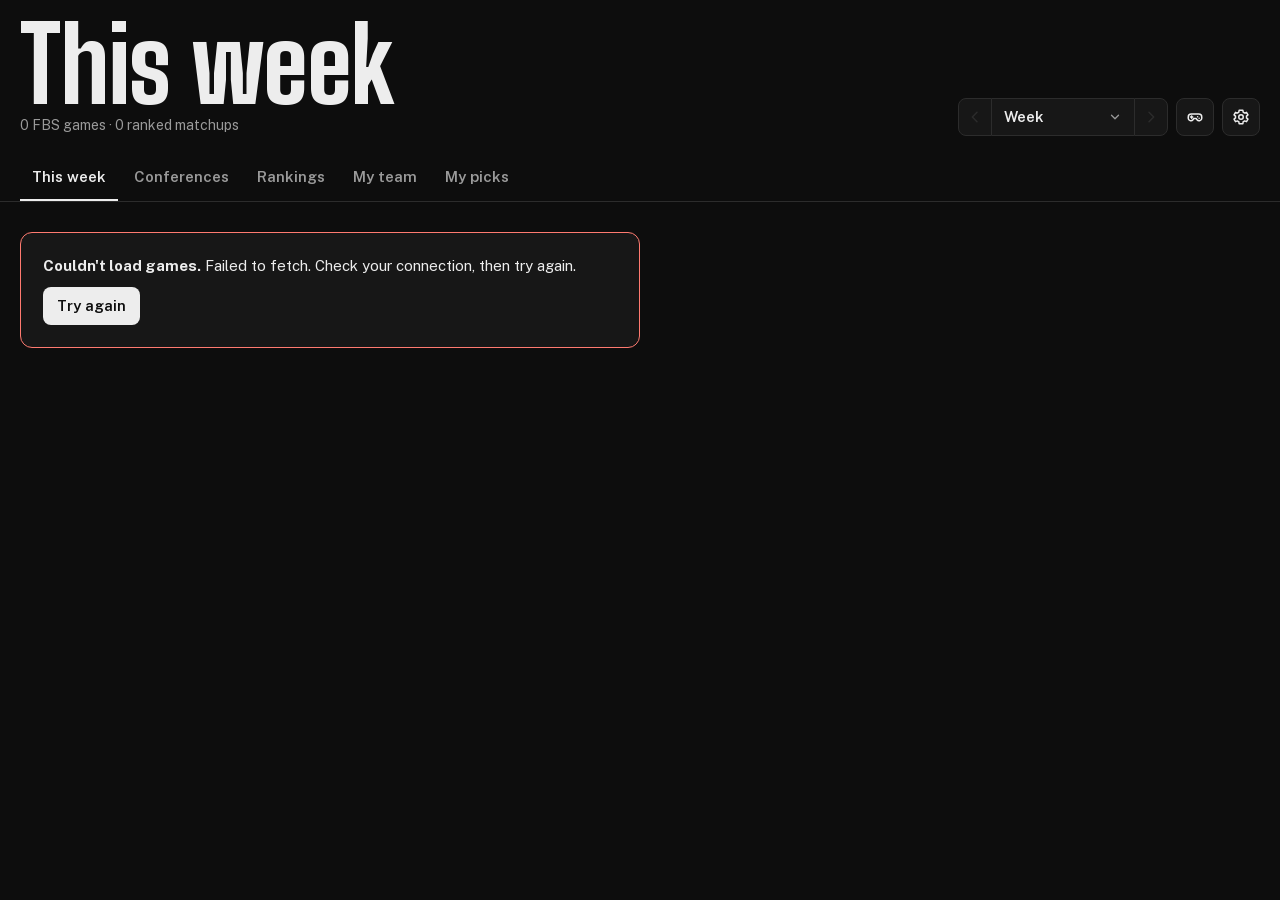
==== index.html @ f2924f36 "Easier coverage on cuts, offense-only mode, portrait only, Night beta (v3.13) - Receivers plant befo" ====
<!doctype html>
<html lang="en">
<head>
<meta charset="utf-8">
<meta name="viewport" content="width=device-width, initial-scale=1, viewport-fit=cover">
<title>CFB Board</title>
<link rel="icon" type="image/png" sizes="64x64" href="icons/favicon-64.png">
<link rel="apple-touch-icon" href="icons/apple-touch-icon.png">
<link rel="manifest" href="manifest.webmanifest">
<meta name="apple-mobile-web-app-capable" content="yes">
<meta name="mobile-web-app-capable" content="yes">
<meta name="apple-mobile-web-app-title" content="CFB Board">
<meta name="apple-mobile-web-app-status-bar-style" content="black-translucent">
<meta name="theme-color" content="#0D0D0D">
<link rel="preconnect" href="https://site.api.espn.com" crossorigin>
<link rel="preconnect" href="https://sports.core.api.espn.com" crossorigin>
<!-- Apply the saved theme (default: dark Mono) before first paint; keep the defaults in step with js/settings.js. -->
<script>try{const s=JSON.parse(localStorage.getItem('cfbboard.settings')||'{}'),r=document.documentElement,m=s.mode||'dark',p=s.palette||'mono';if(m!=='system')r.dataset.theme=m;if(p!=='field')r.dataset.palette=p;if(!s.tabsPicked||s.tabs==='bottom')r.dataset.tabs='bottom';if(s.news!=='show')r.dataset.news='hide'}catch{}</script>
<!-- Start the downloads the first screen waits on (this week's scoreboard, the market prices, the saved slate) right
     now, alongside the app's scripts instead of after them; js/api.js and js/markets.js pick them up. Keep the
     scoreboard address in step with scoreboardUrl() in api.js (the smoke test checks they match). -->
<script>window.__early={};try{const t=()=>AbortSignal.timeout?{signal:AbortSignal.timeout(1e4)}:{},f=(u,o)=>{const p=fetch(u,{...o,...t()});p.catch(()=>{});window.__early[new URL(u,location.href).href]=p};f('https://site.api.espn.com/apis/site/v2/sports/football/college-football/scoreboard?groups=80&limit=400',{priority:'high'});f('data/markets.json',{cache:'no-store'});f('data/slate.json',{cache:'no-store'})}catch{}</script>
<!-- build:assets -->
<!-- Generated by scripts/stamp.py (run it after changing any file in js/ or css/); don't edit by hand. -->
<meta name="app-version" content="3.13" data-date="2026-11-16" data-build="878a30d6">
<script type="importmap">
{
 "imports": {
  "./js/api.js": "./js/api.js?v=e6d8cf67",
  "./js/ats.js": "./js/ats.js?v=5c22f32e",
  "./js/ballots.js": "./js/ballots.js?v=04bafadb",
  "./js/bets.js": "./js/bets.js?v=391f2aa0",
  "./js/challenges.js": "./js/challenges.js?v=44be6c2c",
  "./js/darklogos.js": "./js/darklogos.js?v=8ed675aa",
  "./js/data.js": "./js/data.js?v=8dd9ddb3",
  "./js/detail.js": "./js/detail.js?v=a2286499",
  "./js/drive-quarters.js": "./js/drive-quarters.js?v=b213df9e",
  "./js/drive-result.js": "./js/drive-result.js?v=5b1dd458",
  "./js/excitement.js": "./js/excitement.js?v=7aa2b6ed",
  "./js/lines.js": "./js/lines.js?v=0a1d68be",
  "./js/live.js": "./js/live.js?v=5ea70ceb",
  "./js/main.js": "./js/main.js?v=bf493460",
  "./js/markets.js": "./js/markets.js?v=d7fb41d9",
  "./js/models.js": "./js/models.js?v=7e306fde",
  "./js/morph.js": "./js/morph.js?v=ef1187dc",
  "./js/myteam.js": "./js/myteam.js?v=cba30386",
  "./js/news.js": "./js/news.js?v=ce076264",
  "./js/peek.js": "./js/peek.js?v=b90f2ec0",
  "./js/picks.js": "./js/picks.js?v=6b8ed054",
  "./js/plays.js": "./js/plays.js?v=9c420193",
  "./js/pull.js": "./js/pull.js?v=0a73abb1",
  "./js/recap.js": "./js/recap.js?v=60551da4",
  "./js/resource.js": "./js/resource.js?v=8922f75f",
  "./js/rivals.js": "./js/rivals.js?v=6ec0c102",
  "./js/settings.js": "./js/settings.js?v=c8fbebfd",
  "./js/sheet.js": "./js/sheet.js?v=e3bfba83",
  "./js/state.js": "./js/state.js?v=53ba547f",
  "./js/swipe.js": "./js/swipe.js?v=b8895a50",
  "./js/sync.js": "./js/sync.js?v=8b4e1862",
  "./js/threads.js": "./js/threads.js?v=d2161c95",
  "./js/upset.js": "./js/upset.js?v=955b51b4",
  "./js/util.js": "./js/util.js?v=632406bf",
  "./js/views/ballots.js": "./js/views/ballots.js?v=de24e6a6",
  "./js/views/cfp.js": "./js/views/cfp.js?v=a1c4a988",
  "./js/views/components.js": "./js/views/components.js?v=6410801f",
  "./js/views/conferences.js": "./js/views/conferences.js?v=addca751",
  "./js/views/drives.js": "./js/views/drives.js?v=0fd92ce5",
  "./js/views/game.js": "./js/views/game.js?v=1dd835fc",
  "./js/views/movement.js": "./js/views/movement.js?v=73ed2ccd",
  "./js/views/mybar.js": "./js/views/mybar.js?v=0cd9510c",
  "./js/views/news.js": "./js/views/news.js?v=4f52a1b6",
  "./js/views/picks.js": "./js/views/picks.js?v=f1d497ec",
  "./js/views/preview.js": "./js/views/preview.js?v=0da8132e",
  "./js/views/rankings.js": "./js/views/rankings.js?v=e6164fd1",
  "./js/views/recap.js": "./js/views/recap.js?v=2cda51d1",
  "./js/views/slate.js": "./js/views/slate.js?v=ffa33712",
  "./js/views/stattable.js": "./js/views/stattable.js?v=09d1e281",
  "./js/views/team.js": "./js/views/team.js?v=81b9eecb",
  "./js/views/teamtab.js": "./js/views/teamtab.js?v=ac1ae27c",
  "./js/views/wpchart.js": "./js/views/wpchart.js?v=b00d3359",
  "./js/weekpicker.js": "./js/weekpicker.js?v=5ce3f0f4",
  "./js/game/doak.js": "./js/game/doak.js?v=4b488dcb",
  "./js/game/drawhd.js": "./js/game/drawhd.js?v=d6c5e4c8",
  "./js/game/flyover.js": "./js/game/flyover.js?v=ec5c2ce7",
  "./js/game/font.js": "./js/game/font.js?v=ae31547a",
  "./js/game/hdart.js": "./js/game/hdart.js?v=9f6b4d37",
  "./js/game/hdkit.js": "./js/game/hdkit.js?v=8aa7afba",
  "./js/game/hdui-cards.js": "./js/game/hdui-cards.js?v=f3919f7e",
  "./js/game/hdui-hud.js": "./js/game/hdui-hud.js?v=d490f47b",
  "./js/game/hdui.js": "./js/game/hdui.js?v=7c018935",
  "./js/game/names.js": "./js/game/names.js?v=ce2d077a",
  "./js/game/pixelbowl.js": "./js/game/pixelbowl.js?v=40d89cf4",
  "./js/game/scout.js": "./js/game/scout.js?v=44c774d6",
  "./js/game/season.js": "./js/game/season.js?v=61463bd5",
  "./js/game/seasonview.js": "./js/game/seasonview.js?v=fa50ba5b",
  "./js/game/sfx.js": "./js/game/sfx.js?v=0c6d3e94",
  "./js/game/sim.js": "./js/game/sim.js?v=0745c8f1",
  "./js/game/special.js": "./js/game/special.js?v=f19b99a5",
  "./js/game/weather.js": "./js/game/weather.js?v=c5c6af1d"
 }
}
</script>
<link rel="stylesheet" href="css/app.css?v=da82e4d4">
<script type="module" src="js/main.js?v=bf493460"></script>
<link rel="modulepreload" href="js/api.js?v=e6d8cf67">
<link rel="modulepreload" href="js/ats.js?v=5c22f32e">
<link rel="modulepreload" href="js/ballots.js?v=04bafadb">
<link rel="modulepreload" href="js/bets.js?v=391f2aa0">
<link rel="modulepreload" href="js/challenges.js?v=44be6c2c">
<link rel="modulepreload" href="js/darklogos.js?v=8ed675aa">
<link rel="modulepreload" href="js/data.js?v=8dd9ddb3">
<link rel="modulepreload" href="js/detail.js?v=a2286499">
<link rel="modulepreload" href="js/drive-quarters.js?v=b213df9e">
<link rel="modulepreload" href="js/drive-result.js?v=5b1dd458">
<link rel="modulepreload" href="js/excitement.js?v=7aa2b6ed">
<link rel="modulepreload" href="js/lines.js?v=0a1d68be">
<link rel="modulepreload" href="js/live.js?v=5ea70ceb">
<link rel="modulepreload" href="js/markets.js?v=d7fb41d9">
<link rel="modulepreload" href="js/models.js?v=7e306fde">
<link rel="modulepreload" href="js/morph.js?v=ef1187dc">
<link rel="modulepreload" href="js/myteam.js?v=cba30386">
<link rel="modulepreload" href="js/news.js?v=ce076264">
<link rel="modulepreload" href="js/peek.js?v=b90f2ec0">
<link rel="modulepreload" href="js/picks.js?v=6b8ed054">
<link rel="modulepreload" href="js/plays.js?v=9c420193">
<link rel="modulepreload" href="js/pull.js?v=0a73abb1">
<link rel="modulepreload" href="js/recap.js?v=60551da4">
<link rel="modulepreload" href="js/resource.js?v=8922f75f">
<link rel="modulepreload" href="js/rivals.js?v=6ec0c102">
<link rel="modulepreload" href="js/settings.js?v=c8fbebfd">
<link rel="modulepreload" href="js/sheet.js?v=e3bfba83">
<link rel="modulepreload" href="js/state.js?v=53ba547f">
<link rel="modulepreload" href="js/swipe.js?v=b8895a50">
<link rel="modulepreload" href="js/sync.js?v=8b4e1862">
<link rel="modulepreload" href="js/threads.js?v=d2161c95">
<link rel="modulepreload" href="js/upset.js?v=955b51b4">
<link rel="modulepreload" href="js/util.js?v=632406bf">
<link rel="modulepreload" href="js/views/ballots.js?v=de24e6a6">
<link rel="modulepreload" href="js/views/cfp.js?v=a1c4a988">
<link rel="modulepreload" href="js/views/components.js?v=6410801f">
<link rel="modulepreload" href="js/views/conferences.js?v=addca751">
<link rel="modulepreload" href="js/views/drives.js?v=0fd92ce5">
<link rel="modulepreload" href="js/views/game.js?v=1dd835fc">
<link rel="modulepreload" href="js/views/movement.js?v=73ed2ccd">
<link rel="modulepreload" href="js/views/mybar.js?v=0cd9510c">
<link rel="modulepreload" href="js/views/news.js?v=4f52a1b6">
<link rel="modulepreload" href="js/views/picks.js?v=f1d497ec">
<link rel="modulepreload" href="js/views/preview.js?v=0da8132e">
<link rel="modulepreload" href="js/views/rankings.js?v=e6164fd1">
<link rel="modulepreload" href="js/views/recap.js?v=2cda51d1">
<link rel="modulepreload" href="js/views/slate.js?v=ffa33712">
<link rel="modulepreload" href="js/views/stattable.js?v=09d1e281">
<link rel="modulepreload" href="js/views/team.js?v=81b9eecb">
<link rel="modulepreload" href="js/views/teamtab.js?v=ac1ae27c">
<link rel="modulepreload" href="js/views/wpchart.js?v=b00d3359">
<link rel="modulepreload" href="js/weekpicker.js?v=5ce3f0f4">
<!-- /build:assets -->
</head>
<body>
<div class="wrap">
  <div class="hero">
    <div>
      <h1 id="wkTitle">This week</h1>
      <div class="sub" id="wkSub">Loading the slate…</div>
    </div>
    <div class="ctrl">
      <div class="wkstep">
        <button id="wkPrev" class="wkarrow" type="button" aria-label="Previous week"><svg viewBox="0 0 24 24" aria-hidden="true"><path d="M15 5l-7 7 7 7" fill="none" stroke="currentColor" stroke-width="2.2" stroke-linecap="round" stroke-linejoin="round"/></svg></button>
        <button id="week" class="wkbtn" type="button" aria-label="Choose week" aria-expanded="false" aria-controls="wkpanel"></button>
        <button id="wkNext" class="wkarrow" type="button" aria-label="Next week"><svg viewBox="0 0 24 24" aria-hidden="true"><path d="M9 5l7 7-7 7" fill="none" stroke="currentColor" stroke-width="2.2" stroke-linecap="round" stroke-linejoin="round"/></svg></button>
        <div id="wkpanel" class="setpanel wkpanel" role="dialog" aria-label="Choose week" hidden></div>
      </div>
      <button id="playBtn" class="gear" type="button" aria-label="Play Coach Andre's Bowl" title="Coach Andre's Bowl">
        <svg viewBox="0 0 24 24" aria-hidden="true"><path fill="none" stroke="currentColor" stroke-width="2" stroke-linecap="round" stroke-linejoin="round" d="M7 8h10a4 4 0 0 1 4 4v1.5a3.5 3.5 0 0 1-6.3 2.1L13.5 14h-3l-1.2 1.6A3.5 3.5 0 0 1 3 13.5V12a4 4 0 0 1 4-4zM7.5 10.5v3M6 12h3M15.5 11.5h.01M17.5 13.5h.01"/></svg></button>
      <button id="newsBtn" class="gear newsbtn" type="button" aria-label="News">
        <svg viewBox="0 0 24 24" aria-hidden="true"><path fill="none" stroke="currentColor" stroke-width="2" stroke-linecap="round" stroke-linejoin="round" d="M4 5h12v13a2 2 0 0 0 2 2H6a2 2 0 0 1-2-2V5zm12 4h4v9a2 2 0 0 1-4 0M7.5 9h5M7.5 12.5h5M7.5 16h3"/></svg><span id="newsDot" class="news-dot" hidden></span></button>
      <div class="settings">
        <button id="gear" class="gear" type="button" aria-label="Settings" aria-expanded="false" aria-controls="setpanel">
          <svg viewBox="0 0 24 24" aria-hidden="true"><path fill="none" stroke="currentColor" stroke-width="2" stroke-linecap="round" stroke-linejoin="round" d="M12 15a3 3 0 1 0 0-6 3 3 0 0 0 0 6zm7.4-3a7.4 7.4 0 0 0-.1-1.2l2-1.6-2-3.4-2.4 1a7.3 7.3 0 0 0-2-1.2L14.5 3h-5l-.4 2.6a7.3 7.3 0 0 0-2 1.2l-2.4-1-2 3.4 2 1.6a7.4 7.4 0 0 0 0 2.4l-2 1.6 2 3.4 2.4-1a7.3 7.3 0 0 0 2 1.2l.4 2.6h5l.4-2.6a7.3 7.3 0 0 0 2-1.2l2.4 1 2-3.4-2-1.6c.1-.4.1-.8.1-1.2z"/></svg></button>
        <div id="setpanel" class="setpanel" role="dialog" aria-label="Settings" hidden></div>
      </div>
    </div>
  </div>
</div>
<nav class="tabs" aria-label="Views">
  <!-- The tab bars as a first visit draws them, so they're in the first frame; main.js keeps them up to date. -->
  <div class="wrap" role="tablist" id="tabs"><button class="tab" role="tab" data-tab="week" aria-selected="true">This week</button><button class="tab" role="tab" data-tab="conf" aria-selected="false">Conferences</button><button class="tab" role="tab" data-tab="rankings" aria-selected="false">Rankings</button><button class="tab" role="tab" data-tab="team" aria-selected="false">My team</button><button class="tab" role="tab" data-tab="picks" aria-selected="false">My picks</button></div>
</nav>
<main class="wrap" id="view"></main>
<nav class="btabs" id="btabs" aria-label="Views" style="--i:0;--n:5"><button class="btab" type="button" data-tab="week" aria-current="page"><span class="bt-i"><svg viewBox="0 0 24 24" aria-hidden="true"><path d="M4 7a2 2 0 0 1 2-2h12a2 2 0 0 1 2 2v12a2 2 0 0 1-2 2H6a2 2 0 0 1-2-2zM4 10h16M8 3v4M16 3v4M8 14h3M8 17h6" fill="none" stroke="currentColor" stroke-width="1.8" stroke-linecap="round" stroke-linejoin="round"/></svg></span><span class="bt-l">Week</span></button><button class="btab" type="button" data-tab="conf" aria-current="false"><span class="bt-i"><svg viewBox="0 0 24 24" aria-hidden="true"><path d="M4 4h3v3H4zM10 5.5h10M4 10.5h3v3H4zM10 12h8M4 17h3v3H4zM10 18.5h6" fill="none" stroke="currentColor" stroke-width="1.8" stroke-linecap="round" stroke-linejoin="round"/></svg></span><span class="bt-l">Conf</span></button><button class="btab" type="button" data-tab="rankings" aria-current="false"><span class="bt-i"><svg viewBox="0 0 24 24" aria-hidden="true"><path d="M8 21h8M12 17v4M7 4h10v5a5 5 0 0 1-10 0zM17 6h3a3 3 0 0 1-3 4M7 6H4a3 3 0 0 0 3 4" fill="none" stroke="currentColor" stroke-width="1.8" stroke-linecap="round" stroke-linejoin="round"/></svg></span><span class="bt-l">Rankings</span></button><button class="btab" type="button" data-tab="team" aria-current="false"><span class="bt-i"><svg viewBox="0 0 24 24" aria-hidden="true"><path d="M12 3l7 3v5c0 4.5-3 8-7 10-4-2-7-5.5-7-10V6z" fill="none" stroke="currentColor" stroke-width="1.8" stroke-linecap="round" stroke-linejoin="round"/></svg></span><span class="bt-l">My team</span></button><button class="btab" type="button" data-tab="picks" aria-current="false"><span class="bt-i"><svg viewBox="0 0 24 24" aria-hidden="true"><path d="M4 8a2 2 0 0 0 0 4v4a2 2 0 0 0 2 2h12a2 2 0 0 0 2-2v-4a2 2 0 0 0 0-4V6a2 2 0 0 0-2-2H6a2 2 0 0 0-2 2zM14 5v14" fill="none" stroke="currentColor" stroke-width="1.8" stroke-linecap="round" stroke-linejoin="round"/></svg></span><span class="bt-l">Picks</span></button></nav>
<!-- A return visit opens on the board as it was last drawn, before the app's scripts have downloaded: main.js saves
     the screen (keepScreen) and takes it over in place once this visit's data is in. Same build and tab only, and
     no older than 12 hours. -->
<script>try{const k=JSON.parse(localStorage.getItem('cfbboard.snap')||'null'),d=document,$=i=>d.getElementById(i);if(k&&k.b===d.querySelector('meta[name="app-version"]').dataset.build&&Date.now()-k.at<432e5&&k.tab===JSON.parse(localStorage.getItem('cfbboard.tab')||'"week"')){$('view').innerHTML=k.view;$('wkTitle').textContent=k.title;$('wkSub').innerHTML=k.sub;$('week').innerHTML=k.wk;$('tabs').innerHTML=k.tabs;const t=$('btabs');t.innerHTML=k.bt;t.className=k.btc;t.setAttribute('style',k.bts);window.__snap=1}}catch{}</script>

<div id="drawer" class="drawer" hidden>
  <button id="scrim" class="scrim" type="button" tabindex="-1" aria-label="Close"></button>
  <aside class="sheet" role="dialog" aria-modal="true" aria-labelledby="drawerTitle">
    <div class="sheet-bar">
      <button id="drawerBack" class="iconbtn" type="button" aria-label="Back" hidden>
        <svg viewBox="0 0 24 24" aria-hidden="true"><path d="M15 5l-7 7 7 7" fill="none" stroke="currentColor" stroke-width="2.2" stroke-linecap="round" stroke-linejoin="round"/></svg></button>
      <div class="sheet-head"><span id="drawerEyebrow" class="sheet-eyebrow"></span><span id="drawerTitle" class="sheet-title"></span></div>
      <button id="drawerClose" class="iconbtn" type="button" aria-label="Close">
        <svg viewBox="0 0 24 24" aria-hidden="true"><path d="M6 6l12 12M18 6L6 18" fill="none" stroke="currentColor" stroke-width="2.2" stroke-linecap="round"/></svg></button>
    </div>
    <div id="drawerScroll" class="sheet-scroll"><div id="drawerBody"></div></div>
  </aside>
</div>
<noscript><div class="wrap"><div class="empty">CFB Board needs JavaScript.</div></div></noscript>
</body>
</html>
---- css/app.css ----
/* Fonts, served from this site (not Google's, which costs a connection to two more servers before text can draw).
   Latin only, and only the weights the site uses (cut with fonttools); anything outside falls back to the system
   font. Browsers download a font only when text uses it, so the game's Press Start 2P costs nothing until the game
   opens. The version is in each file name, so they can be cached forever. */
@font-face{font-family:"Big Shoulders Display";font-style:normal;font-weight:600 900;font-display:swap;src:url(../fonts/big-shoulders-display-v24-latin-600-900.woff2) format("woff2");unicode-range:U+0000-00FF, U+0131, U+0152-0153, U+02BB-02BC, U+02C6, U+02DA, U+02DC, U+0304, U+0308, U+0329, U+2000-206F, U+20AC, U+2122, U+2191, U+2193, U+2212, U+2215, U+FEFF, U+FFFD}
@font-face{font-family:"Public Sans";font-style:normal;font-weight:400 800;font-display:swap;src:url(../fonts/public-sans-v21-latin-400-800.woff2) format("woff2");unicode-range:U+0000-00FF, U+0131, U+0152-0153, U+02BB-02BC, U+02C6, U+02DA, U+02DC, U+0304, U+0308, U+0329, U+2000-206F, U+20AC, U+2122, U+2191, U+2193, U+2212, U+2215, U+FEFF, U+FFFD}
@font-face{font-family:"Press Start 2P";font-style:normal;font-weight:400;font-display:swap;src:url(../fonts/press-start-2p-v16-latin.woff2) format("woff2");unicode-range:U+0000-00FF, U+0131, U+0152-0153, U+02BB-02BC, U+02C6, U+02DA, U+02DC, U+0304, U+0308, U+0329, U+2000-206F, U+20AC, U+2122, U+2191, U+2193, U+2212, U+2215, U+FEFF, U+FFFD}
:root{
  --bg:#F3F5F2;--surface:#FFFFFF;--ink:#16201A;--muted:#5E6B63;--line:#D9DED8;--soft:#E7ECE6;
  --accent:#1F6F43;--accent-ink:#FFFFFF;--live:#C92D24;--good:#1F6F43;--bad:#B3261E;--fpi:#2F63B8;
  --x-hi:#C24E12;--x-mid:#B7791F;--x-lo:#5E6B63;--upset:#7C3AED;--upset-ink:#FFFFFF;--cover:#0F8A86;--cover-ink:#FFFFFF;
  --display:"Big Shoulders Display","Arial Narrow",Impact,sans-serif;
  --body:"Public Sans",system-ui,-apple-system,"Segoe UI",Roboto,sans-serif;
  box-sizing:border-box;padding-top:env(safe-area-inset-top,0px);padding-bottom:env(safe-area-inset-bottom,0px);
  color-scheme:light;
}
@media (prefers-color-scheme:dark){
  :root:not([data-theme="light"]){
    --bg:#121B17;--surface:#1A2621;--ink:#E8EEE9;--muted:#98A89F;--line:#2B3A33;--soft:#24332C;
    --accent:#5CC08A;--accent-ink:#0E1A14;--live:#FF5A4E;--good:#5CC08A;--bad:#FF7A70;--fpi:#7FA8EC;
    --x-hi:#FF8A4C;--x-mid:#E6B450;--x-lo:#98A89F;--upset:#A78BFA;--upset-ink:#160B2E;--cover:#4FD1C5;--cover-ink:#062622;color-scheme:dark;
  }
}
:root[data-theme="dark"]{
  --bg:#121B17;--surface:#1A2621;--ink:#E8EEE9;--muted:#98A89F;--line:#2B3A33;--soft:#24332C;
  --accent:#5CC08A;--accent-ink:#0E1A14;--live:#FF5A4E;--good:#5CC08A;--bad:#FF7A70;--fpi:#7FA8EC;
  --x-hi:#FF8A4C;--x-mid:#E6B450;--x-lo:#98A89F;--upset:#A78BFA;--upset-ink:#160B2E;--cover:#4FD1C5;--cover-ink:#062622;color-scheme:dark;
}

/* Palettes. Each redefines the neutrals + accent for light, then dark (system and forced). */
:root[data-palette="stadium"]{
  --bg:#F1F3F6;--surface:#FFFFFF;--ink:#131922;--muted:#5A6472;--line:#D6DBE2;--soft:#E5E9EF;
  --accent:#C44E14;--accent-ink:#FFFFFF;--good:#1F7A4A;--fpi:#2F5FB0;
}
@media (prefers-color-scheme:dark){
  :root[data-palette="stadium"]:not([data-theme="light"]){
    --bg:#0E131A;--surface:#161D27;--ink:#E5EAF1;--muted:#919EAF;--line:#27313E;--soft:#1E2733;
    --accent:#FF8A4C;--accent-ink:#1A0E06;--good:#5CC08A;--fpi:#86AEF0;
  }
}
:root[data-palette="stadium"][data-theme="dark"]{
  --bg:#0E131A;--surface:#161D27;--ink:#E5EAF1;--muted:#919EAF;--line:#27313E;--soft:#1E2733;
  --accent:#FF8A4C;--accent-ink:#1A0E06;--good:#5CC08A;--fpi:#86AEF0;
}
:root[data-palette="paper"]{
  --bg:#F5F1EA;--surface:#FFFDF8;--ink:#1E1A15;--muted:#6A6156;--line:#DFD7CA;--soft:#ECE5D8;
  --accent:#8A4B1C;--accent-ink:#FFFFFF;--good:#2F6B3A;--fpi:#35609E;
}
@media (prefers-color-scheme:dark){
  :root[data-palette="paper"]:not([data-theme="light"]){
    --bg:#171512;--surface:#211E19;--ink:#EDE6DA;--muted:#A3998B;--line:#37312A;--soft:#2B2720;
    --accent:#DDA36A;--accent-ink:#1E140A;--good:#8CC98F;--fpi:#8FB0E0;
  }
}
:root[data-palette="paper"][data-theme="dark"]{
  --bg:#171512;--surface:#211E19;--ink:#EDE6DA;--muted:#A3998B;--line:#37312A;--soft:#2B2720;
  --accent:#DDA36A;--accent-ink:#1E140A;--good:#8CC98F;--fpi:#8FB0E0;
}
:root[data-palette="mono"]{
  --bg:#F4F4F4;--surface:#FFFFFF;--ink:#111111;--muted:#666666;--line:#DADADA;--soft:#EBEBEB;
  --accent:#111111;--accent-ink:#FFFFFF;--good:#1F7A4A;--fpi:#3A64A8;
}
@media (prefers-color-scheme:dark){
  :root[data-palette="mono"]:not([data-theme="light"]){
    --bg:#0D0D0D;--surface:#171717;--ink:#EDEDED;--muted:#9A9A9A;--line:#2C2C2C;--soft:#222222;
    --accent:#EDEDED;--accent-ink:#111111;--good:#5CC08A;--fpi:#8FB0E0;
  }
}
:root[data-palette="mono"][data-theme="dark"]{
  --bg:#0D0D0D;--surface:#171717;--ink:#EDEDED;--muted:#9A9A9A;--line:#2C2C2C;--soft:#222222;
  --accent:#EDEDED;--accent-ink:#111111;--good:#5CC08A;--fpi:#8FB0E0;
}
*,*::before,*::after{box-sizing:inherit}
html{scroll-padding-top:calc(env(safe-area-inset-top,0px) + 60px)}
html,body{overflow-x:clip;overscroll-behavior-y:none}
body{margin:0;background:var(--bg);color:var(--ink);font:15px/1.45 var(--body);-webkit-font-smoothing:antialiased}
body.drawer-open{overflow:hidden}
/* Home-screen app: the status bar is translucent, so keep scrolled content from showing through it. */
body::before{content:"";position:fixed;top:0;left:0;right:0;height:env(safe-area-inset-top,0px);background:var(--bg);z-index:15}
img{max-width:100%}
button,select,input{font:inherit;color:inherit}
/* iOS zooms into any field under 16px when it's focused. */
@media (max-width:900px){input,select,textarea{font-size:16px}}
button{cursor:pointer}
:focus-visible{outline:2px solid var(--accent);outline-offset:2px}
a{color:inherit}
[hidden]{display:none!important}

.wrap{max-width:1480px;margin:0 auto;padding:0 12px}
@media (min-width:900px){.wrap{padding:0 20px}}
.muted{color:var(--muted)} .small{font-size:12.5px} .strong{font-weight:700}
.pos{color:var(--good)} .neg{color:var(--bad)}

/* hero */
.hero{display:flex;align-items:flex-end;justify-content:space-between;gap:12px 16px;padding:22px 0 16px;flex-wrap:wrap}
.hero h1{margin:0;font:800 clamp(56px,12vw,104px)/.82 var(--display);letter-spacing:-.01em}
.hero > div:first-child{min-width:0}
/* One line at every width, so it never grows a second one and pushes the board down; narrow screens drop the
   optional words (main.js wraps them in <i>). */
.hero .sub{margin-top:8px;color:var(--muted);font-size:14px;white-space:nowrap;overflow:hidden;text-overflow:ellipsis}
.hero .sub i{font-style:normal}
@media (max-width:520px){.hero .sub i{display:none}}
.ctrl{display:flex;gap:8px;align-items:center}
.ctrl select,.ctrl button{background:var(--surface);border:1px solid var(--line);border-radius:8px;padding:0 12px;height:38px}
.ctrl select{min-width:9.5em;font-weight:600}
.ctrl button:hover,.ctrl select:hover{border-color:var(--muted)}
/* Week picker: ‹ [Week 5 ▾] › joined into one control; the button opens a panel styled like Settings */
.wkstep{display:flex;align-items:center;position:relative}
.ctrl .wkbtn{min-width:9.5em;display:flex;align-items:center;justify-content:space-between;gap:10px;font-weight:600;color:var(--ink);border-radius:0;border-left:0;border-right:0}
.ctrl .wkbtn:hover{border-color:var(--line);background:var(--soft)}
.wk-chev{width:14px;height:14px;color:var(--muted);transition:transform .15s}
.wkbtn[aria-expanded="true"] .wk-chev{transform:rotate(180deg)}
.ctrl .wkarrow{width:34px;padding:0;display:grid;place-items:center;color:var(--ink)}
.ctrl .wkarrow:hover:not(:disabled){border-color:var(--line);background:var(--soft)}
.ctrl .wkarrow:first-child{border-radius:8px 0 0 8px}
.ctrl .wkarrow:nth-child(3){border-radius:0 8px 8px 0}
.ctrl .wkarrow:disabled{color:var(--line);cursor:default}
.wkarrow svg{width:16px;height:16px}
.setpanel.wkpanel{left:0;position:absolute;right:auto;width:min(384px,calc(100vw - 24px));max-height:min(70vh,560px);overflow-y:auto;overscroll-behavior:contain}
.wk-grid{display:grid;grid-template-columns:repeat(3,minmax(0,1fr));gap:4px}
.wkpanel .wk-opt{position:relative;display:grid;gap:2px;height:auto;text-align:left;border:1px solid var(--line);background:var(--bg);border-radius:8px;padding:7px 8px;color:var(--ink)}
.wkpanel .wk-opt:hover{border-color:var(--muted)}
.wkpanel .wk-opt b{font-size:13px;white-space:nowrap;overflow:hidden;text-overflow:ellipsis}
.wkpanel .wk-opt small{font-size:10.5px;color:var(--muted);white-space:nowrap;overflow:hidden;text-overflow:ellipsis}
.wkpanel .wk-opt i{font:700 9.5px/1 var(--body);font-style:normal;letter-spacing:.05em;text-transform:uppercase;color:var(--live);margin-left:3px;vertical-align:1px}
.wkpanel .wk-opt[aria-pressed="true"]{border-color:var(--ink);box-shadow:inset 0 0 0 1px var(--ink)}
@media (max-width:420px){.ctrl .wkbtn{min-width:7.5em}}

/* tabs */
.tabs{position:sticky;top:env(safe-area-inset-top,0px);z-index:5;background:var(--bg);border-bottom:1px solid var(--line)}
.tabs .wrap{display:flex;gap:4px;overflow-x:auto;overflow-y:hidden;scrollbar-width:none;touch-action:pan-x;overscroll-behavior-x:contain}
.tabs .wrap::-webkit-scrollbar{display:none}
.tab{border:0;background:none;padding:14px 12px 12px;font-weight:600;color:var(--muted);white-space:nowrap;border-bottom:3px solid transparent;margin-bottom:-1px}
.tab[aria-selected="true"]{color:var(--ink);border-bottom-color:var(--accent)}
.tab .n{font-weight:500;font-size:12px;margin-left:4px;color:var(--muted)}

main.wrap{padding-block:30px 60px}
.sec{display:flex;align-items:baseline;gap:10px;margin:26px 0 12px;font:800 28px/1 var(--display);letter-spacing:.005em}
.sec:first-child{margin-top:0}
main > .chips:first-child{margin-bottom:18px}
.sec.sm{font-size:21px;margin-top:18px}
.sec .n{font:500 13px var(--body);color:var(--muted)}
.note{color:var(--muted);font-size:13.5px;max-width:68ch;margin:-4px 0 14px}
.note.sub{margin:14px 0 10px}
.grid{display:grid;grid-template-columns:repeat(auto-fill,minmax(270px,1fr));gap:10px}
/* Long lists: a kickoff window or a conference further down isn't laid out or painted until it's near the screen,
   so opening a tab costs what's on screen, not the whole list. (Each keeps the height it last had, so scrolling is
   steady.) Not the first two of a list: what's on screen from the start is drawn in full in its first frame, logos
   included (a skipped section's pictures start loading a frame later). */
.kgroup:nth-of-type(n+3),section.split:nth-of-type(n+3){content-visibility:auto;contain-intrinsic-size:auto 640px}

/* team links */
.tlink{text-decoration:none;color:inherit}
.tlink:hover{text-decoration:underline;text-decoration-color:var(--muted);text-underline-offset:2px}
.tlink .logo.sm{margin-right:6px}
.dlink{font-weight:600;color:var(--accent);text-decoration:none;white-space:nowrap}
.dlink:hover{text-decoration:underline}

/* game card */
.game{background:var(--surface);border:1px solid var(--line);border-radius:10px;padding:9px 10px 7px;display:grid;grid-template-columns:minmax(0,1fr);gap:6px;min-width:0;align-content:start;font-size:14px;cursor:pointer;transition:border-color .15s}
.game:hover{border-color:var(--muted)}
.game.is-live:hover{border-color:var(--live)}
.game.is-live{border-color:var(--live);box-shadow:inset 3px 0 0 var(--live)}
.game.is-pinned:not(.is-live){border-color:var(--accent)}
.row{display:grid;grid-template-columns:3px 22px minmax(0,1fr) auto 3ch;align-items:center;gap:8px}
.row > a{display:block;line-height:0}
.stripe{height:22px;border-radius:2px;box-shadow:inset 0 0 0 1px rgba(127,127,127,.25)}
.logo{width:30px;height:30px;object-fit:contain;display:block}
/* The few logos that stay lost on a dark theme even in ESPN's dark version (js/darklogos.js) sit on a light disc. */
img.disc{background:#E8EEE9;border-radius:50%;padding:12%;box-sizing:border-box}
/* A picture still on its way is clear until it arrives, then fades in (components.js takes 'ld' off). */
img{transition:opacity .15s ease-out}
img.ld{opacity:0!important}
/* Blank cards holding a list's place (Best games while its scores load): same parts, so the same height. */
.game.ghost{cursor:default;pointer-events:none}
.game.ghost .stripe,.game.ghost .logo{background:var(--soft);box-shadow:none}
.game.ghost .logo{border-radius:50%}
.game.ghost .tn{display:inline-block;width:46%;border-radius:4px;background:var(--soft)}
.game.ghost .foot .status{display:inline-block;width:30%;border-radius:4px;background:var(--soft)}
.game .logo{width:22px;height:22px}
.logo.sm{width:20px;height:20px;display:inline-block;vertical-align:-5px}
.logo.lg{width:56px;height:56px}
.tname{font-weight:600;overflow:hidden;text-overflow:ellipsis;white-space:nowrap}
.rank{font:800 16px var(--display);color:var(--muted);margin-right:5px}
.rec{color:var(--muted);font-size:12px;margin-left:7px;font-weight:400}
.fpi{color:var(--fpi);font-size:11px;font-weight:600;margin-left:7px}
.score{font:800 22px/1 var(--display);text-align:right;font-variant-numeric:tabular-nums}
.loser{color:var(--muted)}
.loser .logo{opacity:.55}
.mypick{font-size:11px;font-weight:700;color:var(--accent);border:1px solid currentColor;border-radius:999px;padding:1px 7px}
.mypick.W{color:var(--good)} .mypick.L{color:var(--bad)}

.meter{display:flex;height:7px;border-radius:5px;overflow:hidden;background:var(--soft);box-shadow:inset 0 0 0 1px rgba(127,127,127,.2)}
.meter span{display:block;height:100%}
.meter span+span{border-left:2px solid var(--surface)}
.odds{display:flex;justify-content:space-between;align-items:baseline;gap:8px;font-size:12px;line-height:1.3;color:var(--muted)}
.odds b{color:var(--ink);font-weight:600;font-variant-numeric:tabular-nums}
.odds .src{text-align:center;font-size:11px}
.odds .src a{text-decoration-color:var(--line)}
.odds.none{justify-content:flex-start}
/* Live cards: the scoring graphic (and the stream-sync placeholder). */
.game.is-live{position:relative;overflow:hidden}
.odds.syncing{justify-content:center;gap:8px;font-weight:600;padding:2px 0}
.mspin{width:12px;height:12px;border-radius:50%;border:2px solid var(--line);border-top-color:var(--live);animation:mspin .9s linear infinite}
@keyframes mspin{to{transform:rotate(360deg)}}
.tdfx{position:absolute;inset:0;z-index:3;display:flex;align-items:center;justify-content:center;gap:12px;padding:0 14px;color:var(--ti);pointer-events:none;
  background:linear-gradient(115deg,var(--tc) 0 58%,color-mix(in srgb,var(--tc) 72%,#000) 100%);animation:tdfx var(--len) linear both;animation-delay:var(--d)}
.tdfx::before{content:"";position:absolute;inset:0;background:repeating-linear-gradient(-55deg,rgba(255,255,255,.13) 0 16px,transparent 16px 34px);
  animation:tdstripes var(--len) linear both;animation-delay:var(--d)}
.tdfx-logo{position:relative;width:52px;height:52px;flex:none;border-radius:50%;background:#fff;display:grid;place-items:center;box-shadow:0 4px 14px rgba(0,0,0,.3);
  animation:tdslam .55s cubic-bezier(.2,1.6,.4,1) both;animation-delay:calc(var(--d) + 140ms)}
.tdfx-logo .logo{width:38px;height:38px}
.tdfx-t{position:relative;display:grid;gap:4px;min-width:0;animation:tdslam .55s cubic-bezier(.2,1.4,.4,1) both;animation-delay:calc(var(--d) + 260ms)}
.tdfx-t b{font:900 38px/.85 var(--display);text-transform:uppercase;letter-spacing:.01em;white-space:nowrap}
.tdfx-t small{font:700 12px/1 var(--body);letter-spacing:.08em;text-transform:uppercase;opacity:.9;white-space:nowrap}
.tdfx.fg .tdfx-t b,.tdfx.safety .tdfx-t b{font-size:30px}
@keyframes tdfx{0%{clip-path:inset(0 100% 0 0)}8%{clip-path:inset(0 0 0 0)}86%{opacity:1;clip-path:inset(0 0 0 0)}100%{opacity:0;clip-path:inset(0 0 0 0)}}
@keyframes tdstripes{from{background-position:0 0}to{background-position:120px 0}}
@keyframes tdslam{from{transform:scale(2.2) rotate(-6deg);opacity:0}to{transform:none;opacity:1}}
.score.bump{animation:bump .9s cubic-bezier(.2,1.5,.4,1) both;animation-delay:var(--d)}
@keyframes bump{0%{transform:scale(1)}30%{transform:scale(1.45);color:var(--live)}100%{transform:scale(1)}}
@media (prefers-reduced-motion: reduce){
  .mspin{animation:none}
  .tdfx{animation-name:tdfade} .tdfx::before,.tdfx-logo,.tdfx-t,.score.bump{animation:none}
}
@keyframes tdfade{0%{opacity:0}6%{opacity:1}86%{opacity:1}100%{opacity:0}}

/* excitement */
.xc{font-size:12px;border-radius:8px;background:var(--soft)}
.xc.pending{padding:6px 10px;color:var(--muted)}
.xc.xlive .xc-sum{cursor:default}
.xc.xlive .xc-score{min-width:34px;font-variant-numeric:tabular-nums}
.xc.xlive .xc-tags{min-width:0;overflow:hidden;text-overflow:ellipsis;white-space:nowrap}
.xl-flip{margin-left:auto;flex:none;font-weight:700;color:var(--ink);font-variant-numeric:tabular-nums;padding:1px 6px;border-radius:5px;background:var(--surface)}
.xc.xlive.pending{padding:0}
.xc-sum{display:flex;align-items:center;gap:8px;padding:3px 8px 3px 3px;cursor:pointer;list-style:none;color:var(--muted)}
.xc-sum::-webkit-details-marker{display:none}
.xc-sum b{color:var(--ink);font-weight:600}
.xc-score{font:800 15px/1 var(--display);min-width:28px;text-align:center;padding:3px 0 2px;border-radius:6px;color:#fff;background:var(--x-lo)}
.xc-score.hi{background:var(--x-hi)} .xc-score.mid{background:var(--x-mid)} .xc-score.min{background:transparent;color:var(--muted);box-shadow:inset 0 0 0 1px var(--line)}
:root[data-theme="dark"] .xc-score:not(.min){color:#14110c}
@media (prefers-color-scheme:dark){:root:not([data-theme="light"]) .xc-score:not(.min){color:#14110c}}
.xc-parts{list-style:none;margin:0;padding:4px 10px 8px;display:grid;gap:7px}
.xc-parts li{display:grid;grid-template-columns:minmax(0,1fr) 60px 3.6em;gap:2px 8px;align-items:center}
.xc-k{font-weight:600;color:var(--ink)}
.xc-bar{height:6px;border-radius:3px;background:var(--surface);overflow:hidden}
.xc-bar i{display:block;height:100%;background:var(--accent)}
.xc-pts{text-align:right;font-variant-numeric:tabular-nums;color:var(--ink)}
.xc-why{grid-column:1/-1;color:var(--muted);font-size:12px}
/* A card's opened hype row: one bar split into the score's parts, then a two-column key (components.js hypeMix). */
.xc-mix{padding:2px 10px 9px 10px;display:grid;gap:8px}
.xm-bar{display:flex;gap:2px;height:6px;border-radius:3px;background:var(--surface);overflow:hidden}
.xm-bar i{display:block;height:100%;min-width:3px}
.xm-0{--xm:var(--ink)} .xm-1{--xm:color-mix(in srgb,var(--ink) 72%,var(--soft))} .xm-2{--xm:color-mix(in srgb,var(--ink) 50%,var(--soft))}
.xm-3{--xm:color-mix(in srgb,var(--ink) 34%,var(--soft))} .xm-4{--xm:var(--x-hi)}
.xm-bar i{background:var(--xm)}
.xm-key{list-style:none;margin:0;padding:0;display:grid;grid-template-columns:repeat(2,minmax(0,1fr));gap:6px 14px}
.xm-key li{display:grid;grid-template-columns:auto minmax(0,1fr) auto;align-items:baseline;column-gap:6px;min-width:0}
.xm-key li::before{content:"";width:7px;height:7px;border-radius:2px;background:var(--xm);align-self:center}
.xm-k{color:var(--ink);font-weight:600;white-space:nowrap;overflow:hidden;text-overflow:ellipsis}
.xm-key b{font-weight:600;color:var(--ink);font-variant-numeric:tabular-nums}
.xm-key small{font-size:10px;color:var(--muted);font-weight:500}
.xm-n{grid-column:2/-1;color:var(--muted);font-size:11.5px;white-space:nowrap;overflow:hidden;text-overflow:ellipsis}
.panel .xc{background:none}
.panel .xc-sum{padding-left:0}

.foot{display:flex;align-items:center;gap:4px 10px;flex-wrap:wrap;font-size:12px;color:var(--muted);border-top:1px solid var(--line);padding-top:6px}
.status{font-weight:600;color:var(--ink)}
.status.live{color:var(--live)}
.status.live::before{content:"";display:inline-block;width:7px;height:7px;border-radius:50%;background:currentColor;margin-right:6px;vertical-align:1px;animation:pulse 1.6s ease-in-out infinite}
@keyframes pulse{50%{opacity:.25}}
@media (prefers-reduced-motion:reduce){.status.live::before{animation:none}}
.spacer{flex:1}
.chipbtn{border:1px solid var(--line);background:none;border-radius:999px;padding:2px 8px;font-size:11.5px;font-weight:600;color:var(--ink)}
.chipbtn[aria-pressed="true"]{background:var(--accent);border-color:var(--accent);color:var(--accent-ink)}
.pinbtn{border:1px solid var(--line);background:none;border-radius:7px;width:28px;height:24px;display:grid;place-items:center;color:var(--muted)}
.pinbtn[aria-pressed="true"]{color:var(--accent);border-color:var(--accent)}
.pinbtn svg{width:13px;height:13px}

/* filters */
.filters{display:flex;gap:8px;flex-wrap:wrap;margin-bottom:6px;align-items:center}
.search{flex:1 1 220px;max-width:360px;background:var(--surface);border:1px solid var(--line);border-radius:8px;padding:9px 12px}
.chips{display:flex;gap:6px;overflow-x:auto;overflow-y:hidden;overscroll-behavior-x:contain;padding-bottom:4px;margin-bottom:6px;scrollbar-width:thin}
.filters .chips{margin-bottom:0;padding-bottom:0}
.chip{border:1px solid var(--line);background:var(--surface);border-radius:999px;padding:6px 12px;font-size:13px;font-weight:600;white-space:nowrap}
.chip[aria-pressed="true"]{background:var(--ink);color:var(--bg);border-color:var(--ink)}

/* tables */
.tablewrap{overflow-x:auto;background:var(--surface);border:1px solid var(--line);border-radius:12px}
.panel .tablewrap{border:0;border-radius:0;background:none}
.tbl{width:100%;border-collapse:collapse;font-size:13.5px;font-variant-numeric:tabular-nums}
.tbl th{font-size:11.5px;font-weight:600;color:var(--muted);text-align:left;padding:9px 10px;border-bottom:1px solid var(--line);white-space:nowrap}
.tbl td{padding:8px 10px;border-bottom:1px solid var(--soft);white-space:nowrap}
.tbl tbody tr:last-child td{border-bottom:0}
.tbl .num{text-align:right}
.tbl td.team{font-weight:600;width:100%}
.tbl .grp{border-left:1px solid var(--line);padding-left:14px}
.tbl.compact td,.tbl.compact th{padding:6px 8px}
.tbl.vs td.lbl{text-align:center;color:var(--muted);font-size:12.5px;width:50%}
.tbl.vs td.num:first-child,.tbl.vs th.num:first-child{text-align:left}
.tbl.line td:first-child{font-weight:600}
@media (max-width:640px){.hide-sm{display:none}}

/* forecast source colors */
.dot-poll{background:var(--muted)}
.dot-fpi{background:var(--fpi)}
.dot-mkt{background:var(--accent)}

/* picks */
.stats{display:grid;grid-template-columns:repeat(auto-fit,minmax(150px,1fr));gap:10px;margin-bottom:8px}
.stat{background:var(--surface);border:1px solid var(--line);border-radius:12px;padding:12px 14px}
.stat .v{font:800 38px/1 var(--display);font-variant-numeric:tabular-nums}
.stat .k{font-size:12.5px;color:var(--muted);margin-top:4px}
.plist{display:grid;gap:6px;max-width:760px}
.prow{display:grid;grid-template-columns:2.4em minmax(0,1fr) auto;gap:12px;align-items:center;background:var(--surface);border:1px solid var(--line);border-radius:10px;padding:10px 12px}
.prow .res{font:800 22px/1 var(--display);text-align:center}
.prow .res.W{color:var(--good)} .prow .res.L{color:var(--bad)} .prow .res.P{color:var(--muted)}
.prow .main{min-width:0}
.prow .main div:first-child{font-weight:600}
.prow .meta{font-size:12.5px;color:var(--muted)}
.prow .meta .dlink{color:inherit;font-weight:400}
.prow .mp{font-size:12.5px;color:var(--muted);text-align:right;font-variant-numeric:tabular-nums}
.prow .mp b{color:var(--ink)} .prow .mp .net{font:800 19px/1.1 var(--display)} .prow .mp .net.pos{color:var(--good)} .prow .mp .net.neg{color:var(--bad)}
.stat .v.pos{color:var(--good)} .stat .v.neg{color:var(--bad)}
/* Play money: bet controls (game drawer), results vs. simple strategies and profit by week (My picks). */
.betseg{display:flex;flex-wrap:wrap;gap:4px}
.betseg button,.stake-in{border:1px solid var(--line);background:var(--surface);border-radius:8px;height:34px;padding:0 12px;font-size:13px;font-weight:600;color:var(--ink);font-variant-numeric:tabular-nums}
.betseg button:disabled{opacity:.45;cursor:not-allowed}
.betseg button[aria-pressed="true"],.stake-in.on{border-color:var(--ink);box-shadow:inset 0 0 0 1px var(--ink)}
.stake-in{display:inline-flex;align-items:center;gap:2px;padding:0 4px 0 10px;cursor:text}
.stake-in input{width:4.6em;border:0;background:none;color:inherit;font:inherit;padding:0;outline:none;-moz-appearance:textfield}
.stake-in input::-webkit-inner-spin-button,.stake-in input::-webkit-outer-spin-button{-webkit-appearance:none;margin:0}
.stake-in:focus-within{border-color:var(--ink)}
.wkc{max-width:760px;background:var(--surface);border:1px solid var(--line);border-radius:12px;padding:12px 14px 10px;margin:4px 0 6px}
.wkc h3{margin:0 0 6px;font-size:12px;font-weight:700;letter-spacing:.06em;text-transform:uppercase;color:var(--muted)}
.wbars{display:flex;gap:6px;position:relative}
.wbars::before{content:"";position:absolute;left:0;right:0;top:72px;height:1px;background:var(--line)}
.wb{flex:1 1 0;min-width:0;display:grid;grid-template-rows:72px 72px auto;justify-items:center}
.wb-up,.wb-dn{display:flex;flex-direction:column;align-items:center;width:100%}
.wb-up{justify-content:flex-end}
.wb b{display:block;width:min(100%,34px);flex:none}
.wb-up b{border-radius:4px 4px 0 0} .wb-dn b{border-radius:0 0 4px 4px}
.wb b.pos{background:var(--good)} .wb b.neg{background:var(--bad)} .wb b.zero{background:var(--line);border-radius:0}
.wb i{font:700 11px/1 var(--body);font-style:normal;color:var(--muted);white-space:nowrap;padding:3px 0;font-variant-numeric:tabular-nums;letter-spacing:-.02em}
.wb i.pos{color:var(--good)} .wb i.neg{color:var(--bad)}
.wbars{gap:4px}
.wb-x{font-size:11px;color:var(--muted);white-space:nowrap;margin-top:6px;overflow:hidden;text-overflow:ellipsis;max-width:100%}
.wb:hover b{filter:brightness(1.15)}
.sec .wk-net{margin-left:auto;font:700 15px var(--body);font-variant-numeric:tabular-nums} .sec .wk-net.pos{color:var(--good)} .sec .wk-net.neg{color:var(--bad)}
.sec.sm:has(.wk-net){max-width:760px}
/* Game drawer: Your pick */
.bp-sides{display:grid;grid-template-columns:1fr 1fr;gap:8px}
.bp-side{display:grid;gap:6px;text-align:left;border:1px solid var(--line);background:var(--bg);border-radius:10px;padding:10px 12px;color:var(--ink);min-width:0}
.bp-side:hover{border-color:var(--muted)}
.bp-side.mine{border-color:var(--accent);box-shadow:inset 0 0 0 1px var(--accent)}
.bp-team{font:800 22px/1 var(--display);display:grid;gap:3px}
.bp-team small{font:500 12px var(--body);color:var(--muted);overflow:hidden;text-overflow:ellipsis;white-space:nowrap}
.bp-row{display:flex;justify-content:space-between;gap:8px;font-size:13px;color:var(--muted)}
.bp-row em{font-style:normal;color:var(--ink);font-variant-numeric:tabular-nums}
.bp-row b{color:var(--ink);font-variant-numeric:tabular-nums} .bp-row b.pos{color:var(--good)} .bp-row b.neg{color:var(--bad)} .bp-row b.muted{color:var(--muted);font-weight:500}
.bp-done{display:grid;gap:8px;max-width:420px} .bp-done .bp-row{font-size:14px}
.betp .note{margin:10px 0 0}
.bp-bet{display:grid;gap:8px;margin-top:12px;padding-top:12px;border-top:1px solid var(--line)}
.bp-sum{margin:2px 0 0;font-size:14px;color:var(--muted)} .bp-sum b{color:var(--ink);font-variant-numeric:tabular-nums} .bp-sum b.pos{color:var(--good)}
.prow .mp a.chipbtn{display:inline-block;margin-top:4px;text-decoration:none}
@media (max-width: 520px){
  .bp-sides{gap:6px} .bp-side{padding:9px 10px}
  .bp-side .bp-row{font-size:12px;gap:4px} .bp-side .bp-row > span{white-space:nowrap}
}

.empty,.err{background:var(--surface);border:1px dashed var(--line);border-radius:12px;padding:22px;color:var(--muted);max-width:620px}
.err{border-style:solid;border-color:var(--bad);color:var(--ink)}
.err button{margin-top:10px;background:var(--ink);color:var(--bg);border:0;border-radius:8px;padding:8px 14px;font-weight:600}
.skeleton{height:150px;border-radius:12px;background:var(--soft);margin-bottom:12px}
.skeleton.tall{height:420px}
.skeleton.wait{margin-top:14px}
.wpc-modes button:disabled{opacity:.45}
.sr{position:absolute;width:1px;height:1px;overflow:hidden;clip:rect(0 0 0 0)}

/* drawer: side sheet on wide screens, full screen on phones */
.drawer{position:fixed;inset:0;z-index:20}
.scrim{position:absolute;inset:0;border:0;background:rgba(10,16,13,.45);cursor:default}
.sheet{position:absolute;top:0;right:0;bottom:0;width:min(720px,100%);background:var(--bg);display:flex;flex-direction:column;
  box-shadow:-12px 0 40px rgba(0,0,0,.18);animation:slidein .28s cubic-bezier(.2,.8,.2,1)}
@keyframes slidein{from{transform:translateX(min(56px,8vw));opacity:0}}
.scrim{animation:fadein .22s ease-out}
.drawer.closing .sheet{animation:slideout .2s cubic-bezier(.4,0,1,1) forwards}
.drawer.closing .scrim{animation:fadeout .2s ease-in forwards}
@keyframes slideout{to{transform:translateX(min(56px,8vw));opacity:0}}
@keyframes fadein{from{opacity:0}} @keyframes fadeout{to{opacity:0}}
@media (prefers-reduced-motion:reduce){.sheet,.scrim,.drawer.closing .sheet,.drawer.closing .scrim{animation:none}}
/* The drawer's bar: a centered title (a small context line over it), round back and close buttons either side, flush
   with the page until the content scrolls under it (detail.js adds .scrolled, which brings in a hairline). */
.sheet-bar{display:grid;grid-template-columns:34px minmax(0,1fr) 34px;align-items:center;gap:10px;
  padding:calc(env(safe-area-inset-top,0px) + 10px) 14px 10px;background:var(--bg);box-shadow:0 1px 0 transparent;transition:box-shadow .2s}
.sheet-bar.scrolled{box-shadow:0 1px 0 var(--line)}
.sheet-bar #drawerBack{grid-column:1} .sheet-head{grid-column:2} .sheet-bar #drawerClose{grid-column:3}
.sheet-head{display:grid;justify-items:center;gap:3px;min-width:0;text-align:center}
.sheet-eyebrow{font:700 10.5px/1 var(--body);letter-spacing:.1em;text-transform:uppercase;color:var(--muted);max-width:100%;overflow:hidden;text-overflow:ellipsis;white-space:nowrap}
.sheet-eyebrow:empty{display:none}
.sheet-title{font:600 15px/1.2 var(--body);letter-spacing:-.005em;max-width:100%;overflow:hidden;text-overflow:ellipsis;white-space:nowrap}
.sheet-bar .iconbtn{width:34px;height:34px;border:0;border-radius:50%;background:color-mix(in srgb,var(--ink) 9%,transparent);color:var(--ink)}
.sheet-bar .iconbtn:hover{background:color-mix(in srgb,var(--ink) 15%,transparent)}
.sheet-bar .iconbtn svg{width:15px;height:15px}
.sheet-bar .iconbtn svg path{stroke-width:2.6}
/* A ring for keyboard focus only (the drawer focuses its close button as it opens, which isn't a keyboard move). */
.sheet-bar .iconbtn:focus:not(:focus-visible){outline:none}
.sheet-bar .iconbtn:focus-visible{outline:2px solid var(--ink);outline-offset:2px}
.iconbtn{width:36px;height:36px;border-radius:8px;border:1px solid var(--line);background:none;display:grid;place-items:center;color:var(--ink);flex:none}
.iconbtn svg{width:18px;height:18px}
.sheet-scroll{flex:1;overflow-y:auto;overscroll-behavior:contain;padding:16px 16px calc(env(safe-area-inset-bottom,0px) + 40px)}

/* detail pattern: header + panels */
.dhead{display:flex;align-items:center;gap:14px;background:var(--surface);border:1px solid var(--line);border-radius:12px;padding:14px;margin-bottom:12px;
  box-shadow:inset 4px 0 0 var(--team,var(--accent))}
.dhead-main{min-width:0;flex:1}
.dhead h2{margin:0;font:800 30px/1 var(--display)}
.dhead .rank{font-size:26px}
.dsub{display:flex;flex-wrap:wrap;gap:4px 14px;margin-top:8px;font-size:13px;color:var(--muted)}
.dsub b{color:var(--ink)}
.dhead.game{display:grid;grid-template-columns:1fr auto 1fr;box-shadow:inset 4px 0 0 var(--away),inset -4px 0 0 var(--home)}
.gteam{display:grid;justify-items:center;text-align:center;gap:4px;min-width:0}
.gname{font-weight:700;font-size:15px}
.gname .rank{font-size:16px}
.gmid{display:grid;justify-items:center;gap:4px;text-align:center}
.gnums{font:800 48px/1 var(--display);font-variant-numeric:tabular-nums;display:flex;gap:10px}
.gnums .dash{color:var(--muted)}
.gvs{font:800 28px/1 var(--display);color:var(--muted)}
.panel{background:var(--surface);border:1px solid var(--line);border-radius:12px;padding:12px 14px;margin-bottom:12px}
.panel h3{margin:0 0 10px;font:800 21px/1 var(--display)}
.panel h4{margin:0 0 8px;font-size:14px}
/* A section's content wrapper; it only becomes a box on a game page (below). (Not ".pb": that's the arcade game's
   full-screen root, js/game/pixelbowl.js.) */
.panel-body{display:contents}
/* Game page: editorial sections. Each title sits on the page above its card, a bold condensed heading; the card holds
   only the content. Headings and cards alternate down the page, so a title never reads as part of what's under it. */
#drawerBody .panel:has(> .panel-body){background:none;border:0;padding:0;margin:0 0 24px}
#drawerBody .panel:has(> .panel-body) > .panel-body{display:block;background:var(--surface);border:1px solid var(--line);border-radius:14px;padding:13px 14px;
  box-shadow:0 1px 0 color-mix(in srgb,var(--ink) 4%,transparent) inset}
#drawerBody .panel:has(> .panel-body) > h3,#drawerBody .quarter-drives > .qd-head h3{margin:0;font:800 24px/1 var(--display);letter-spacing:.005em;text-transform:uppercase;color:var(--ink)}
#drawerBody .panel:has(> .panel-body) > h3{margin:0 2px 10px}
/* After each heading, a speed stripe: a short solid dash, a gap, then a line fading out to the edge. */
#drawerBody .panel:has(> .panel-body) > h3,#drawerBody .quarter-drives > .qd-head h3{display:flex;align-items:center;gap:12px}
#drawerBody .panel:has(> .panel-body) > h3::after,#drawerBody .quarter-drives > .qd-head h3::after{content:"";flex:1;min-width:40px;height:3px;border-radius:2px;
  background:linear-gradient(90deg,var(--ink) 0 22px,transparent 22px 28px,color-mix(in srgb,var(--ink) 38%,transparent) 28px,transparent 100%)}
#drawerBody .quarter-drives > .qd-head > div{flex:1;min-width:0}
#drawerBody .quarter-drives > .qd-head{gap:14px}
#drawerBody .quarter-drives > .qd-head{margin:0 2px 10px;align-items:flex-end}
#drawerBody .quarter-drives > .qd-head > small{color:var(--muted)}
#drawerBody .quarter-drives > .panel-body{padding:14px 14px 12px}
.panel .note{margin:10px 0 0}
.facts{display:flex;flex-wrap:wrap;gap:4px 14px;margin-top:10px;font-size:13px;color:var(--muted)}
.facts b{color:var(--ink)}
.panel .meter{margin-bottom:10px}
.two{display:grid;grid-template-columns:1fr 1fr;gap:16px}
@media (max-width:480px){.two{grid-template-columns:1fr}}

/* team schedule */
.shead,.srow{display:grid;grid-template-columns:5.6em minmax(0,1fr) auto 3.2em;gap:10px;align-items:center}
.shead{font-size:11.5px;font-weight:600;color:var(--muted);padding:0 4px 6px;border-bottom:1px solid var(--line)}
.shead span:nth-child(n+3){text-align:right}
.sched{list-style:none;margin:0;padding:0}
.srow{padding:9px 4px;border-bottom:1px solid var(--soft);font-size:14px}
.srow:last-child{border-bottom:0}
.srow.is-live{background:linear-gradient(90deg,color-mix(in srgb,var(--live) 10%,transparent),transparent)}
.sdate{color:var(--muted);font-size:12.5px}
.sopp{font-weight:600;overflow:hidden;text-overflow:ellipsis;white-space:nowrap}
.sopp a[aria-hidden]{display:inline}
.sres{text-align:right;font-variant-numeric:tabular-nums;font-size:13.5px;white-space:nowrap}
/* Against the spread after a final: the team's line and a check if it covered (teal), a cross if not. */
.sats{display:inline-block;min-width:4.4em;margin-left:7px;font-size:11px;color:var(--muted);opacity:.85;font-variant-numeric:tabular-nums;text-align:left}
.sats.c{color:var(--cover);opacity:1}
/* Phones: the spread mark drops to its own small line under the score, so W/L and the score stay easy to read. */
@media (max-width:520px){.sres:has(.sats){display:flex;flex-direction:column;align-items:flex-end;gap:2px}.sats{margin-left:0;min-width:0;text-align:right;font-size:10.5px;line-height:1}}
.swin{display:block;font-size:11.5px;color:var(--muted)}
@media (max-width:520px){
  .shead,.srow{grid-template-columns:3.4em minmax(0,1fr) auto 2.4em;gap:8px}
  .sdate .wd{display:none}
  .shead span:last-child{font-size:0} .shead span:last-child::after{content:"Rec";font-size:11.5px}
}
.res-link{text-decoration:none}
.res-link:hover{text-decoration:underline}
/* Win / loss as solid badges, so the result reads at a glance and lines up down the schedule. */
.res-link b.W,.res-link b.L{display:inline-grid;place-items:center;width:1.6em;height:1.6em;margin-right:6px;border-radius:5px;
  font:800 12px/1 var(--body);color:var(--bg);vertical-align:1px}   /* the page color: dark letters on dark mode's bright badges, light on light mode's deep ones */
.res-link b.W{background:var(--good)} .res-link b.L{background:var(--bad)}
.srec{text-align:right;color:var(--muted);font-variant-numeric:tabular-nums;font-size:13px}

/* game detail */
.wp{display:block;width:100%;height:120px;border-radius:6px}
.wplab{position:absolute;left:0;font-size:11.5px;font-weight:700;color:var(--muted)}
.wplab.top{top:4px} .wplab.bot{bottom:4px}
/* Quarter summaries. Scores and moments stay visible; quarter and drive details expand independently. */
.quarter-drives{--drive-tone:var(--muted);padding:17px 14px 12px}
.quarter-drives .qd-head{display:flex;align-items:center;justify-content:space-between;gap:12px;margin-bottom:16px}
.quarter-drives .qd-head h3{margin:0;font:800 29px/1 var(--display)}
.quarter-drives .qd-head>small{color:var(--ink);font-size:11px;text-align:right;white-space:nowrap}
.quarter-drives .qd-head>small>span{display:block;font-size:9px;color:var(--muted);margin-top:3px}
.quarter-drives .qd-quarters{display:grid;gap:8px}
.quarter-drives .qd-quarter{border:1px solid var(--line);border-radius:9px;overflow:clip;background:color-mix(in srgb,var(--bg) 45%,var(--surface))}
.quarter-drives .qd-quarter>summary{padding:12px;list-style:none;cursor:pointer}
.quarter-drives summary::-webkit-details-marker{display:none}
.quarter-drives summary:focus-visible{outline-offset:-3px}
.quarter-drives .qd-quarter>summary:hover{background:color-mix(in srgb,var(--ink) 2%,transparent)}
.quarter-drives .qd-top{display:flex;align-items:center;justify-content:space-between;gap:12px}
.quarter-drives .qd-period{display:flex;align-items:baseline;gap:7px}
.quarter-drives .qd-period>b{font:800 25px/1 var(--display);white-space:nowrap}
.quarter-drives .qd-period>span{font-size:9px;color:var(--muted)}
.quarter-drives .qd-period .qd-live{display:inline-flex;align-items:center;gap:4px;color:var(--live);font-weight:600;white-space:nowrap}
.quarter-drives .qd-live i{width:4px;height:4px;border-radius:50%;background:currentColor}
.quarter-drives .qd-score{display:flex;align-items:center;gap:10px;font-variant-numeric:tabular-nums}
.quarter-drives .qd-score>i{font-style:normal;color:var(--muted);font-size:12px}
.quarter-drives .qd-team-score{display:flex;gap:5px;align-items:center}
.quarter-drives .qd-team-score .logo{width:19px;height:19px}
.quarter-drives .qd-team-score small{font-size:10px;font-weight:600;color:var(--muted)}
.quarter-drives .qd-team-score>b{font:800 27px/1 var(--display);min-width:.5em;text-align:right}
.quarter-drives .qd-moments{display:grid;gap:7px;margin:9px 0 10px}
.quarter-drives .qd-moment{display:flex;align-items:baseline;gap:7px;font-size:11px;line-height:1.5}
.quarter-drives .qd-moment>span:not(.qd-badge){flex:1;min-width:0;color:var(--muted)}
.quarter-drives .qd-moment b{font-weight:600;color:var(--ink);margin-right:3px}
.quarter-drives .qd-moment time{font-size:10px;color:var(--muted);font-variant-numeric:tabular-nums;white-space:nowrap}
.quarter-drives .qd-quiet{font-size:11px;color:var(--muted);margin:9px 0 10px}
.quarter-drives .qd-explore{display:flex;align-items:center;gap:8px;padding-top:9px;border-top:1px solid var(--line);font-size:10px}
.quarter-drives .qd-explore>span{font-weight:600;margin-right:auto}
.quarter-drives .qd-explore>small{font-size:9px;color:var(--muted)}
.quarter-drives .qd-hide{display:none}
.quarter-drives .qd-quarter[open]{border-color:color-mix(in srgb,var(--muted) 60%,var(--line))}
.quarter-drives .qd-quarter[open]>summary .qd-moments,.quarter-drives .qd-quarter[open]>summary .qd-quiet,.quarter-drives .qd-quarter[open]>summary .qd-show{display:none}
.quarter-drives .qd-quarter[open]>summary .qd-hide{display:inline}
.quarter-drives .qd-quarter[open]>summary .qd-chevron{transform:rotate(225deg)}
.quarter-drives .qd-chevron{width:6px;height:6px;flex:none;border-right:1.5px solid var(--muted);border-bottom:1.5px solid var(--muted);transform:rotate(45deg)}
.quarter-drives .qd-touchdown{--drive-tone:var(--good)}
.quarter-drives .qd-fieldgoal{--drive-tone:var(--cover)}
.quarter-drives .qd-interception,.quarter-drives .qd-defense{--drive-tone:var(--bad)}
.quarter-drives .qd-live{--drive-tone:var(--live)}
.quarter-drives .qd-badge{display:inline-flex;align-items:center;gap:4px;justify-content:center;padding:3px 5px;border:1px solid color-mix(in srgb,var(--drive-tone) 30%,var(--line));border-radius:4px;background:color-mix(in srgb,var(--drive-tone) 6%,var(--surface));color:var(--drive-tone);font:800 8px/1 var(--body);letter-spacing:.03em;white-space:nowrap}
.quarter-drives :is(.qd-touchdown,.qd-defense) .qd-badge{background:var(--drive-tone);border-color:var(--drive-tone);color:var(--bg)}
.quarter-drives .qd-badge>i{width:4px;height:4px;background:currentColor;border-radius:50%}
.quarter-drives .qd-drive-list{border-top:1px solid var(--line);background:var(--surface)}
.quarter-drives .qd-drive+.qd-drive{border-top:1px solid var(--soft)}
.quarter-drives .qd-drive>summary{box-sizing:border-box;display:grid;grid-template-columns:25px minmax(0,1fr) auto 6px;gap:8px;align-items:center;min-height:48px;padding:6px 10px;cursor:pointer;list-style:none}
.quarter-drives .qd-drive>summary:hover{background:var(--bg)}
.quarter-drives .qd-drive-team{display:grid;justify-items:center;gap:2px}
.quarter-drives .qd-drive-team .logo{height:21px;width:21px}
.quarter-drives .qd-drive-team small{font-size:8px;color:var(--muted)}
.quarter-drives .qd-drive-body{display:grid;gap:2px;min-width:0}
.quarter-drives .qd-drive-body>b{font:800 20px/1 var(--display)}
.quarter-drives :is(.qd-touchdown,.qd-fieldgoal,.qd-interception,.qd-defense) .qd-drive-body>b{color:var(--drive-tone)}
.quarter-drives .qd-conceded{font-size:10px;color:var(--bad);font-weight:600}
.quarter-drives .qd-drive-body>small{font-size:10px;color:var(--muted);line-height:1.4}
.quarter-drives .qd-drive-status{display:grid;gap:4px;justify-items:end}
.quarter-drives .qd-drive-status>small{font-size:9px;color:var(--muted);font-variant-numeric:tabular-nums}
.quarter-drives .qd-drive[open]>summary .qd-chevron{transform:rotate(225deg)}
/* An open drive is its own block in the team's color: framed, its plays hanging off a rail from the team logo, and
   its header stuck to the top while you scroll through them (overflow:clip above, not hidden, so sticky works;
   top:-16px cancels .sheet-scroll's padding so no plays show above it). */
.quarter-drives .qd-drive{--dc:var(--muted)}
.quarter-drives .qd-drive[open]{margin:6px;border:1px solid color-mix(in srgb,var(--dc) 40%,var(--line));border-radius:8px;
  background:color-mix(in srgb,var(--dc) 4%,var(--surface));box-shadow:inset 3px 0 0 var(--dc)}
.quarter-drives .qd-drive[open]+.qd-drive{border-top:0}
.quarter-drives .qd-drive[open]>summary{position:sticky;top:-16px;z-index:2;border-radius:8px 8px 0 0;
  background:color-mix(in srgb,var(--dc) 10%,var(--surface));border-bottom:1px solid color-mix(in srgb,var(--dc) 30%,var(--line));box-shadow:inset 3px 0 0 var(--dc)}
.quarter-drives .qd-drive-start{font-size:10px;color:var(--muted);margin:8px 10px 6px 42px}
.quarter-drives .qd-drive .dplays{margin:0 10px 10px 22px;padding:0 0 0 12px;border-left:2px solid color-mix(in srgb,var(--dc) 50%,transparent)}
/* Quarters and drives glide open and shut (~200ms) where the browser can animate <details> (::details-content plus
   interpolate-size); elsewhere they open instantly as before. .qd-instant switches it off for "Show drive" jumps. */
.quarter-drives{interpolate-size:allow-keywords}
.quarter-drives details::details-content{block-size:0;overflow:clip;transition:block-size .2s cubic-bezier(.3,.7,.2,1),content-visibility .2s allow-discrete}
.quarter-drives details[open]::details-content{block-size:auto}
.quarter-drives .qd-chevron{transition:transform .2s cubic-bezier(.3,.7,.2,1)}
.quarter-drives .qd-drive{transition:margin .2s cubic-bezier(.3,.7,.2,1),background-color .2s,border-color .2s,box-shadow .2s}
.quarter-drives .qd-drive>summary{transition:background-color .2s}
.quarter-drives .qd-drive[open] .dplays,.quarter-drives .qd-drive[open] .qd-drive-start{animation:qd-in .24s cubic-bezier(.3,.7,.2,1) both}
@keyframes qd-in{from{opacity:0;transform:translateY(-4px)}}
.quarter-drives.qd-instant *,.quarter-drives.qd-instant *::details-content{transition:none!important;animation:none!important}
@media (prefers-reduced-motion:reduce){.quarter-drives *,.quarter-drives *::details-content{transition:none!important;animation:none!important}}
.quarter-drives .qd-no-plays{color:var(--muted);font-size:11px;padding:8px 12px}
.quarter-drives .qd-footnote{color:var(--muted);font-size:9px;line-height:1.5;margin:12px 0 0}
/* The restrained amber halftime divider: outlined label, long dashes fading toward the edges. */
.quarter-drives .qd-half{--period-accent:color-mix(in srgb,var(--x-mid) 70%,var(--ink));display:flex;align-items:center;gap:10px;margin:2px 0;color:var(--period-accent);font:700 10px/1.2 var(--body);letter-spacing:.12em;text-transform:uppercase}
.quarter-drives .qd-half>span{padding:3px 8px;border:1px solid color-mix(in srgb,var(--period-accent) 40%,var(--line));border-radius:4px;background:color-mix(in srgb,var(--period-accent) 6%,var(--surface))}
.quarter-drives .qd-half::before,.quarter-drives .qd-half::after{content:'';flex:1;height:2px;background:repeating-linear-gradient(90deg,color-mix(in srgb,var(--period-accent) 65%,var(--line)) 0 9px,transparent 9px 14px)}
.quarter-drives .qd-half::before{mask-image:linear-gradient(90deg,transparent,#000 55%)}
.quarter-drives .qd-half::after{mask-image:linear-gradient(270deg,transparent,#000 55%)}
@media (max-width:480px){
  .quarter-drives{padding:16px 12px 10px}
  .quarter-drives .qd-head h3{font-size:27px}
  .quarter-drives .qd-quarter>summary{padding:11px}
  .quarter-drives .qd-period{display:grid;gap:3px}
  .quarter-drives .qd-period>b{font-size:24px}
  .quarter-drives .qd-period>span{font-size:8px}
  .quarter-drives .qd-score{gap:7px}
  .quarter-drives .qd-team-score{gap:4px}
  .quarter-drives .qd-team-score .logo{width:17px;height:17px}
  .quarter-drives .qd-team-score small{font-size:9px}
  .quarter-drives .qd-team-score>b{font-size:26px}
  .quarter-drives .qd-moment{font-size:10px;gap:6px}
  .quarter-drives .qd-moment time{font-size:9px}
  .quarter-drives .qd-drive>summary{gap:6px;padding-inline:8px}
}
.dplays{list-style:none;margin:0}
.dplays{padding:0 0 10px 28px;display:grid;font-size:13px}
.dplays > li + li > .pl:not(.pl-td,.pl-big,.pl-lost){border-top:1px solid var(--soft);border-radius:0}
/* play-by-play ticker (js/plays.js) */
.pl{--tc:var(--accent);display:grid;grid-template-columns:5.8em minmax(0,1fr) auto;gap:0 10px;align-items:center;padding:6px 8px 6px 0;line-height:1.35;border-radius:8px;position:relative}
.pl-dd{display:flex;flex-direction:column;gap:4px;padding-left:8px;min-width:0}
.pl-down{white-space:nowrap;font-variant-numeric:tabular-nums}
.pl-down{font-size:12px;font-weight:700}
.pl-end{display:flex;flex-direction:column;align-items:flex-end;gap:2px;min-width:2.2em}
.pl-end small{font-size:10px;font-weight:600;color:var(--muted);font-variant-numeric:tabular-nums}
.pl-money .pl-down{color:var(--x-mid)}
.pl-fld{position:relative;display:block;width:100%;height:9px;border-radius:2px;background:
  linear-gradient(90deg,color-mix(in srgb,var(--muted) 45%,transparent) 0 8.33%,transparent 8.33% 91.67%,color-mix(in srgb,var(--muted) 45%,transparent) 91.67%),
  repeating-linear-gradient(90deg,transparent 0 calc(8.33% - 1px),color-mix(in srgb,var(--muted) 50%,transparent) calc(8.33% - 1px) 8.33%),
  color-mix(in srgb,var(--good) 18%,var(--soft))}
.pl-seg{position:absolute;top:1px;bottom:1px;background:var(--tc);border-radius:2px;min-width:3px;box-shadow:0 0 6px color-mix(in srgb,var(--tc) 60%,transparent)}
.pl-seg.loss{background:var(--bad)}
.pl-ball{position:absolute;top:-1px;bottom:-1px;width:2px;border-radius:1px;background:color-mix(in srgb,var(--ink) 75%,transparent);translate:-50% 0}
.pl-big .pl-ball,.pl-td .pl-ball{top:50%;bottom:auto;width:9px;height:6px;border-radius:50%;background:#8B4A1F;box-shadow:0 0 0 1.5px var(--surface);translate:-50% -50%}
.pl-main b{font-weight:700}
.pl-sub{color:var(--muted)}
.pl-to{font-style:normal;color:var(--muted);padding:0 1px}
.pl-yd{font:800 16px/1 var(--display);font-variant-numeric:tabular-nums;color:var(--muted)}
.pl-yd.up{color:var(--good)} .pl-yd.down{color:var(--bad)}
.pl-tag{display:inline-block;font-size:10px;font-weight:800;letter-spacing:.04em;line-height:1;padding:3px 5px 2px;border-radius:4px;vertical-align:1px;border:1px solid currentColor}
.pl-tag.first{color:var(--accent)}
.pl-tag.score{font:800 13px/1 var(--display);letter-spacing:.08em;padding:3px 7px 2px;background:var(--tc);border-color:var(--tc);color:#fff;text-shadow:0 1px 0 rgba(0,0,0,.35);box-shadow:0 0 0 1px color-mix(in srgb,var(--ink) 20%,transparent)}
.pl-tag.good{color:var(--good)}
.pl-tag.bad{background:var(--bad);border-color:var(--bad);color:var(--surface)}
.pl-tag.soft,.pl-tag.miss{color:var(--muted);border-color:var(--line)}
.pl-tag.miss{text-decoration:line-through}
.pl-flag{color:#E0A100;font-weight:800}
.pl-pen{color:var(--muted)}
.pl-wiped{color:var(--muted);text-decoration-color:var(--muted)}
.pl-wiped b{font-weight:600}
.pl-dud .pl-main,.pl-kick .pl-main{color:var(--muted)}
.pl-dud .pl-main b,.pl-kick .pl-main b{color:var(--ink)}
/* the moments: big gains glow in the team's color, scores take the whole row, turnovers go red */
.pl-big{background:linear-gradient(90deg,color-mix(in srgb,var(--tc) 22%,transparent),transparent 75%)}
.pl-big .pl-yd{font-size:22px}
.pl-big::before,.pl-td::before,.pl-lost::before{content:"";position:absolute;left:0;top:4px;bottom:4px;width:3px;border-radius:2px;background:var(--tc)}
.pl-td{background:linear-gradient(90deg,color-mix(in srgb,var(--tc) 38%,transparent),color-mix(in srgb,var(--tc) 8%,transparent));padding:10px 8px 10px 0;margin:3px 0}
.pl-td .pl-yd{font-size:24px;color:var(--ink)}
.pl-lost{background:linear-gradient(90deg,color-mix(in srgb,var(--bad) 22%,transparent),transparent 80%)}
.pl-lost::before{background:var(--bad)}
.pl-break{display:block;font-size:11px;font-weight:700;color:var(--muted);text-transform:uppercase;letter-spacing:.04em;padding:6px 0 6px 6.6em}
.pl-dot{display:inline-block;width:8px;height:8px;border-radius:50%;margin-right:6px;vertical-align:0}
.pcat{border-top:1px solid var(--soft)}
.pcat:first-child{border-top:0}
.pcat summary{padding:9px 0;font-weight:600;cursor:pointer}
.pcat .tablewrap + .tablewrap{margin-top:8px}
.pcat[open]{padding-bottom:10px}

/* settings */
.settings{position:relative}
.gear{width:38px;height:38px;display:grid;place-items:center;padding:0!important}
.gear svg{width:18px;height:18px}
.setpanel{position:absolute;right:0;top:calc(100% + 6px);z-index:30;width:min(300px,calc(100vw - 24px));background:var(--surface);border:1px solid var(--line);
  border-radius:12px;padding:14px;box-shadow:0 12px 32px rgba(0,0,0,.18);display:grid;gap:14px}
.setpanel h3{margin:0;font:800 20px/1 var(--display)}
.setgrp{display:grid;gap:6px}
.setgrp > span{font-size:12px;font-weight:600;color:var(--muted)}
.seg{display:grid;grid-template-columns:repeat(3,1fr);gap:4px}
.seg-palette{grid-template-columns:repeat(2,1fr)}
.seg button{border:1px solid var(--line);background:var(--bg);border-radius:8px;padding:7px 8px;font-size:13px;font-weight:600;display:flex;align-items:center;justify-content:center;gap:6px}
.seg button[aria-pressed="true"]{border-color:var(--ink);box-shadow:inset 0 0 0 1px var(--ink)}
.set-ver{margin:0;padding-top:10px;border-top:1px solid var(--line);font-size:12px;color:var(--muted);font-variant-numeric:tabular-nums}
.sw{width:12px;height:12px;border-radius:50%;box-shadow:inset 0 0 0 1px rgba(127,127,127,.4)}

/* conferences: standings + games split */
.split{display:grid;grid-template-columns:minmax(330px,430px) minmax(0,1fr);gap:14px;align-items:start;margin-bottom:8px}
.split > .sec{grid-column:1/-1;margin-bottom:0}
.split .tbl{font-size:13px}
.split .tbl td,.split .tbl th{padding:6px 8px}
.split .grid{grid-template-columns:repeat(auto-fill,minmax(260px,1fr))}
@media (max-width:900px){.split{grid-template-columns:minmax(0,1fr)}}
.split > div{min-width:0}

/* rankings */
.rk-switch .chips{margin-bottom:8px}
.rk-switch .chip{font-size:15px;padding:8px 18px}
.tbl td.rk{font:800 18px/1 var(--display)}
.mv{font-size:11.5px;font-weight:700;color:var(--muted)}
.mv.up{color:var(--good)} .mv.dn{color:var(--bad)} .mv.new{color:var(--accent);text-transform:uppercase;letter-spacing:.04em;font-size:10.5px}
.wk-tail{margin-left:6px}
.wk-p{font-weight:700}

/* scrubbable probability chart */
.wpc{display:grid;grid-template-columns:minmax(0,1fr);gap:8px}
.wpc-modes{grid-template-columns:repeat(3,1fr);max-width:340px}
.wpc-modes button{padding:6px 8px}
.wpc-read{display:grid;grid-template-columns:minmax(0,1fr);gap:2px}
.wpc-big{display:flex;align-items:baseline;gap:6px;white-space:nowrap;min-width:0}
.wpc-big b{overflow:hidden;text-overflow:ellipsis}
.wpc-big i{width:10px;height:10px;border-radius:50%;align-self:center}
.wpc-pct{font:800 26px/1 var(--display);font-variant-numeric:tabular-nums}
.wpc-sit{display:flex;gap:12px;font-size:12.5px;color:var(--muted);font-weight:600;margin-top:2px}
.wpc-play{font-size:13px;margin-top:2px}
.wpc-pl{display:flex;align-items:center;gap:7px;height:26px;white-space:nowrap}
.wpc-pl>*{flex:none}
.wpc-pl .pl-dot{margin:0}
.wpc-pl-dd{font-size:12px}
.wpc-pl-main{flex:0 1 auto;min-width:0;overflow:hidden;text-overflow:ellipsis}
.wpc-pl .pl-yd{margin-left:auto;padding-left:4px}
.wpc-sit{align-items:center;min-height:23px}
.wpc-drive{margin-left:auto;padding:2px 8px;border:1px solid var(--line);border-radius:999px;background:none;color:var(--ink);font:inherit;font-size:11.5px;font-weight:700;cursor:pointer;white-space:nowrap}
.wpc-drive:hover{background:var(--soft)}
.dplays li.flash{animation:wpflash 2.6s ease-out;border-radius:6px}
@keyframes wpflash{0%,45%{box-shadow:inset 0 0 0 2px var(--accent);background:color-mix(in srgb,var(--accent) 14%,transparent)}100%{box-shadow:inset 0 0 0 2px transparent;background:transparent}}
.wpc-plot{position:relative;margin-left:0;touch-action:pan-y;cursor:crosshair;user-select:none;-webkit-user-select:none;border-radius:6px}
.wpc-plot .wp{height:140px}
.wpc-band{opacity:.19}
.wpc-plot .wplab{left:6px;z-index:1;font-size:11px;background:color-mix(in srgb,var(--surface) 75%,transparent);padding:1px 4px;border-radius:4px}
.wpc-plot .wplab.top{top:4px} .wpc-plot .wplab.bot{bottom:4px;top:auto}
.wpc-cursor{position:absolute;top:0;bottom:0;width:1.5px;margin-left:-.75px;background:var(--ink);opacity:.55;pointer-events:none}
.wpc-mk{position:absolute;width:9px;height:9px;margin:-4.5px 0 0 -4.5px;border-radius:50%;background:var(--mc,var(--ink));border:1.5px solid var(--surface);pointer-events:none;transition:transform .12s}
.wpc-mk.to{border-radius:2px;transform:rotate(45deg);background:var(--surface);border:2px solid var(--mc,var(--ink))}
.wpc-mk.swing{width:7px;height:7px;margin:-3.5px 0 0 -3.5px;background:var(--surface);border:2px solid var(--mc,var(--ink))}
.wpc-mk.key{box-shadow:0 0 0 2px var(--surface),0 0 0 3.5px var(--ink)}
.wpc-mk.on{transform:scale(1.5)} .wpc-mk.to.on{transform:rotate(45deg) scale(1.5)}
.wpc-moments{display:flex;flex-wrap:wrap;gap:6px}
.wpc-mlab{flex:none;align-self:center;font-size:11px;font-weight:700;text-transform:uppercase;letter-spacing:.04em;color:var(--muted);flex-basis:100%}
.wpc-km{flex:none;display:inline-flex;align-items:center;gap:5px;padding:5px 9px;border:1px solid var(--line);border-radius:999px;background:var(--surface);color:var(--ink);font:inherit;font-size:12px;cursor:pointer;white-space:nowrap}
.wpc-km i{width:8px;height:8px;border-radius:50%;flex:none}
.wpc-km .wpc-kd{font-weight:700;font-variant-numeric:tabular-nums}
.wpc-km.on{border-color:var(--ink);box-shadow:inset 0 0 0 1px var(--ink)}
.wpc-key{display:flex;flex-wrap:wrap;gap:4px 14px;font-size:11.5px;color:var(--muted)}
.wpc-key span{display:inline-flex;align-items:center;gap:6px}
.wpc-key .wpc-mk{position:static;margin:0;--mc:var(--muted)}
.wpc-dot{position:absolute;z-index:2;width:12px;height:12px;margin:-6px 0 0 -6px;border-radius:50%;background:var(--ink);border:2px solid var(--surface);pointer-events:none}
.wpc-ticks{position:relative;height:14px;font-size:10.5px;font-weight:700;color:var(--muted)}
.wpc-ticks span{position:absolute;transform:translateX(-50%)}
.wpc-ticks span:first-child{transform:none}

/* sticky group headers (kickoff windows, conference / non-conference) */
.kgroup{margin-top:14px}
.kgroup:first-child{margin-top:0}
.kgroup-h{position:sticky;top:calc(env(safe-area-inset-top,0px) + var(--tabs-h,50px));z-index:4;display:flex;align-items:center;gap:8px;
  padding:9px 0 8px;margin-bottom:2px;background:var(--bg)}
.kgroup-h::after{content:"";flex:1;height:1px;background:var(--line)}
.kpill{background:var(--ink);color:var(--bg);font:700 11px/1 var(--body);letter-spacing:.07em;text-transform:uppercase;padding:5px 10px;border-radius:999px;white-space:nowrap}
.kctx{font-size:12.5px;font-weight:600;color:var(--muted);white-space:nowrap;overflow:hidden;text-overflow:ellipsis}
.kn{font-size:12px;color:var(--muted)}
@media (max-width:640px){.kgroup{margin-top:22px}}

/* live: close, late games */
.game.is-hot{border-color:var(--x-hi);box-shadow:inset 3px 0 0 var(--x-hi),0 0 0 1px var(--x-hi),0 4px 18px color-mix(in srgb,var(--x-hi) 22%,transparent)}

/* r/CFB thread links */
.rlinks{display:flex;gap:8px;flex-wrap:wrap;margin:-2px 0 12px}
.rbtn{display:inline-flex;align-items:center;gap:7px;padding:7px 12px 7px 8px;border-radius:999px;background:var(--surface);border:1px solid #FF4500;
  color:var(--ink);font-size:13px;font-weight:700;text-decoration:none}
.rbtn svg{width:18px;height:18px;flex:none}
.rbtn:hover{background:color-mix(in srgb,#FF4500 10%,var(--surface))}
.rbtn.ghost{border-color:var(--line);font-weight:600;color:var(--muted)}
.rbtn.take{border-color:#E8B64C;color:var(--ink);background:color-mix(in srgb,#E8B64C 12%,var(--surface))}
.rbtn.take svg{color:#E8B64C}


/* Possession: a soft wash of warm "ball" light behind the row of the team with the ball, a halo on its stripe, and a
   small football after its name. Inside the 20 the light turns red and slowly breathes. */
.game{--ball:#E8B64C}
.game .row.has-ball{--glow:var(--ball);position:relative;isolation:isolate}
.game .row.has-ball::before{content:"";position:absolute;inset:-3px -6px;z-index:-1;border-radius:8px;pointer-events:none;
  background:linear-gradient(90deg,color-mix(in srgb,var(--glow) 22%,transparent) 0,color-mix(in srgb,var(--glow) 9%,transparent) 38%,transparent 78%);
  box-shadow:inset 1px 0 0 color-mix(in srgb,var(--glow) 35%,transparent)}
.game .row.has-ball .stripe{box-shadow:0 0 0 1px color-mix(in srgb,var(--glow) 30%,transparent),0 0 10px color-mix(in srgb,var(--glow) 55%,transparent)}
.game .row.has-ball.rz{--glow:var(--live)}
.game .row.has-ball.rz::before{animation:rzbreathe 2s ease-in-out infinite}
.game .row.has-ball.rz .stripe{animation:rzhalo 2s ease-in-out infinite}
@keyframes rzbreathe{0%,100%{opacity:.55}50%{opacity:1}}
@keyframes rzhalo{0%,100%{box-shadow:0 0 0 1px color-mix(in srgb,var(--live) 25%,transparent),0 0 6px color-mix(in srgb,var(--live) 35%,transparent)}
  50%{box-shadow:0 0 0 1px color-mix(in srgb,var(--live) 45%,transparent),0 0 14px color-mix(in srgb,var(--live) 75%,transparent)}}
@media (prefers-reduced-motion:reduce){.game .row.has-ball.rz::before,.game .row.has-ball.rz .stripe{animation:none}}
.mh-name.has-ball{text-shadow:0 0 18px color-mix(in srgb,#E8B64C 55%,transparent),0 2px 10px rgba(0,0,0,.3)}
.mh-name.has-ball.rz{text-shadow:0 0 18px color-mix(in srgb,#FF5A4E 65%,transparent),0 2px 10px rgba(0,0,0,.3)}
/* The football: in the text color, red inside the 20. */
.poss{display:inline-flex;align-items:center;margin-left:7px;vertical-align:1px;color:var(--ink);flex:none}
.poss svg{width:15px;height:9px;display:block;overflow:visible}
.poss svg path{fill:currentColor}
.poss svg .lace{fill:none;stroke:var(--surface);stroke-width:1.1;stroke-linecap:round}
.poss.rz{color:var(--live)}
.game .row.has-ball .poss{color:color-mix(in srgb,var(--ball) 70%,var(--ink))}
.game .row.has-ball.rz .poss{color:var(--live)}
.mh-name .poss{margin-left:10px;vertical-align:.12em;color:#fff;filter:drop-shadow(0 1px 2px rgba(0,0,0,.45))}
.mh-name .poss svg{width:22px;height:13px}
.mh-name .poss svg .lace{stroke:rgba(0,0,0,.55)}
.mh-name .poss.rz{color:#ff6b61}

/* Card footer: one line; status, info that truncates, pin on the right */
.foot{flex-wrap:nowrap;min-width:0}
.foot .status{flex:none}
.xfin{flex:0 1 auto;min-width:0;overflow:hidden;text-overflow:ellipsis;font:800 10.5px/1 var(--body);letter-spacing:.06em;text-transform:uppercase;white-space:nowrap;cursor:help;
  color:var(--x-hi);border-radius:999px;padding:3px 8px 2px;box-shadow:inset 0 0 0 1.5px var(--x-hi)}
.xfin.top{color:#fff;background:var(--x-hi);box-shadow:none}
.xfin .xs{display:none}
.game .foot{container:foot/inline-size}
@container foot (max-width:330px){.upset+.xfin .xl{display:none} .upset+.xfin .xs{display:inline}}
:root[data-theme="dark"] .xfin.top{color:#14110c}
@media (prefers-color-scheme:dark){:root:not([data-theme="light"]) .xfin.top{color:#14110c}}
.foot .finfo{flex:1;min-width:0;white-space:nowrap;overflow:hidden;text-overflow:ellipsis}
.ftag{font-weight:700;cursor:help} .f-upset{color:var(--upset)} .f-xfin{color:var(--x-hi)} .f-cover{color:var(--cover)}
.foot .pinbtn{flex:none;margin-left:auto}

/* Odds row: before kickoff the percentages are pick buttons (outlined pill + radio circle) */
.game .odds .src{white-space:nowrap;overflow:hidden;text-overflow:ellipsis;min-width:0}
.opick{display:inline-flex;align-items:center;gap:5px;border:1px solid var(--line);background:var(--bg);border-radius:999px;padding:2px 9px 2px 6px;
  font-weight:600;color:var(--ink);font-variant-numeric:tabular-nums;white-space:nowrap}
.odds > .opick:last-child{flex-direction:row-reverse;padding:2px 6px 2px 9px}
.opick::before{content:"";width:9px;height:9px;border-radius:50%;box-shadow:inset 0 0 0 1.5px var(--muted);flex:none}
.opick:hover{border-color:var(--muted)}
.opick:hover::before{box-shadow:inset 0 0 0 1.5px var(--ink)}
.opick.mine{background:var(--accent);border-color:var(--accent);color:var(--accent-ink)}
.opick.mine::before{display:none}

/* Excitement row: tier + drivers, chevron to expand */
.xc .xc-sum{gap:8px;padding-right:8px;color:var(--ink)}
.xc-label{font-weight:700;white-space:nowrap}
.xc-tags{color:var(--muted);white-space:nowrap;overflow:hidden;text-overflow:ellipsis;min-width:0;flex:1}
.xc-chev{width:14px;height:14px;flex:none;color:var(--muted);transition:transform .15s}
.xc[open] .xc-chev{transform:rotate(180deg)}

/* ---------- line movement on cards: tiny trend of the side the market moved toward ---------- */
.lm{display:inline-flex;align-items:center;gap:4px;color:var(--ink);font-weight:600;font-variant-numeric:tabular-nums}
.lm svg{width:34px;height:13px;flex:none;overflow:visible}
.lm path{fill:none;stroke:var(--accent);stroke-width:1.6;stroke-linejoin:round;vector-effect:non-scaling-stroke}
.lm b{font-weight:700}

/* ---------- game drawer: matchup banner ---------- */
.mh{position:relative;display:grid;grid-template-columns:minmax(0,1fr) auto minmax(0,1fr);align-items:center;gap:8px;
  margin:-16px -16px 0;padding:22px 14px 18px;overflow:hidden;isolation:isolate;
  background:linear-gradient(104deg,var(--away) 0 calc(50% - 1px),rgba(255,255,255,.85) calc(50% - 1px) calc(50% + 1px),var(--home) calc(50% + 1px) 100%)}
/* Yard lines every 10%, hash marks near the sidelines, and a soft vignette so logos pop on any team color. */
.mh-field{position:absolute;inset:0;z-index:-1;pointer-events:none;
  background:
    repeating-linear-gradient(90deg,transparent 0 calc(10% - 1.5px),rgba(255,255,255,.16) calc(10% - 1.5px) 10%),
    repeating-linear-gradient(90deg,transparent 0 calc(2% - 1px),rgba(255,255,255,.14) calc(2% - 1px) 2%) top/100% 9px no-repeat,
    repeating-linear-gradient(90deg,transparent 0 calc(2% - 1px),rgba(255,255,255,.14) calc(2% - 1px) 2%) bottom/100% 9px no-repeat,
    radial-gradient(ellipse at 50% 45%,transparent 30%,rgba(0,0,0,.28) 100%)}
.mh-side{display:grid;justify-items:center;text-align:center;gap:6px;min-width:0}
.mh-side.away{color:var(--away-ink)} .mh-side.home{color:var(--home-ink)}
.mh-side > a{line-height:0}
.mh-disc{display:grid;place-items:center;width:84px;height:84px;border-radius:50%;background:radial-gradient(circle at 50% 30%,#fff 60%,#eef0ee);
  box-shadow:0 0 0 1px rgba(255,255,255,.7),0 0 0 5px rgba(255,255,255,.14),0 12px 26px -8px rgba(0,0,0,.55)}
.mh-logo{width:62px;height:62px;object-fit:contain}
.mh-side.lost .mh-disc{filter:grayscale(.85);opacity:.8}
.mh-name{font:800 clamp(22px,5.4vw,32px)/.92 var(--display);text-transform:uppercase;letter-spacing:.01em;
  text-shadow:0 2px 10px rgba(0,0,0,.28);overflow-wrap:anywhere}
.mh-name a{color:inherit;text-decoration:none}
.mh-rank{display:inline-block;font-size:.62em;vertical-align:.28em;margin-right:4px;opacity:.85}
.mh-rec{font-size:12.5px;font-weight:600;opacity:.88}
.mh-mid{display:grid;justify-items:center;gap:6px;z-index:1}
.mh-vs{width:44px;height:44px;border-radius:50%;display:grid;place-items:center;color:#fff;font:800 18px/1 var(--display);text-transform:uppercase;
  background:rgba(12,12,12,.55);-webkit-backdrop-filter:blur(10px);backdrop-filter:blur(10px);box-shadow:inset 0 0 0 1px rgba(255,255,255,.18),0 8px 18px -6px rgba(0,0,0,.5)}
/* The score and the kickoff sit on frosted glass over the field. */
.mh-score,.mh-kick{color:#fff;border-radius:14px;background:rgba(12,12,12,.5);-webkit-backdrop-filter:blur(12px) saturate(140%);backdrop-filter:blur(12px) saturate(140%);
  box-shadow:inset 0 0 0 1px rgba(255,255,255,.16),inset 0 1px 0 rgba(255,255,255,.12),0 10px 24px -8px rgba(0,0,0,.55)}
.mh-score{display:flex;align-items:center;gap:10px;padding:8px 14px 6px;font:800 clamp(36px,9vw,52px)/1 var(--display);font-variant-numeric:tabular-nums}
.mh-kick{display:grid;justify-items:center;gap:3px;padding:7px 14px 8px;text-align:center}
.mh-kick b{font:800 clamp(28px,7.4vw,38px)/.92 var(--display);font-variant-numeric:tabular-nums;white-space:nowrap}
.mh-kick b small{font-size:.45em;margin-left:3px;opacity:.75;letter-spacing:.03em}
.mh-at,.mh-day{font:700 10px/1 var(--body);letter-spacing:.1em;text-transform:uppercase;opacity:.75}
.mh-score i{width:10px;height:3px;background:rgba(255,255,255,.5);border-radius:2px}
.mh-score .dim{opacity:.45}
.mh-status{font:700 11px/1 var(--body);letter-spacing:.08em;text-transform:uppercase;background:#fff;color:#111;border-radius:999px;padding:5px 10px;box-shadow:0 4px 12px -4px rgba(0,0,0,.4)}
.mh-status.live{background:var(--live);color:#fff}
.mh-status.live::before{content:"";display:inline-block;width:6px;height:6px;border-radius:50%;background:currentColor;margin-right:6px;vertical-align:1px;animation:pulse 1.6s ease-in-out infinite}
.mh-strip .mh-ico{width:13px;height:13px;vertical-align:-2px;margin-right:4px;opacity:.7}
.mh-where{display:inline-flex;align-items:center;flex-wrap:wrap;justify-content:center;gap:2px 12px}
.mh-strip{display:flex;flex-wrap:wrap;align-items:center;justify-content:center;gap:4px 14px;margin:0 -16px 14px;padding:10px 16px;
  background:var(--surface);border-bottom:1px solid var(--line);font-size:12.5px;color:var(--muted);text-align:center}
.mh-strip b{color:var(--ink);font:800 15px/1 var(--display);letter-spacing:.03em;text-transform:uppercase}
.mh-tv{font-weight:700;color:var(--ink);border:1px solid var(--line);border-radius:5px;padding:1px 6px;font-size:11.5px}
@media (max-width:480px){
  .mh{padding:18px 8px 14px;gap:4px}
  .mh-disc{width:64px;height:64px} .mh-logo{width:46px;height:46px}
  .mh-vs{width:40px;height:40px;font-size:17px}
  .mh-kick{padding:6px 10px 7px} .mh-mid{min-width:0}
  .mh-score{padding:6px 10px 5px;gap:7px}
}
@media (prefers-reduced-motion:reduce){.mh-status.live::before{animation:none}}
.rlinks{margin-top:0}

/* ---------- the line ---------- */
.tow{display:flex;height:46px;border-radius:10px;overflow:hidden;box-shadow:inset 0 0 0 1px rgba(127,127,127,.25)}
.tow span{display:flex;align-items:center;gap:6px;padding:0 12px;min-width:0;white-space:nowrap;overflow:hidden;transition:flex-basis .4s}
.tow .a{background:var(--ca);color:var(--ia)} .tow .h{background:var(--ch);color:var(--ih);justify-content:flex-end}
.tow .h{border-left:3px solid var(--surface)}
.tow b{font:800 30px/1 var(--display);font-variant-numeric:tabular-nums}
.tow b::after{content:"%";font-size:.55em;margin-left:1px;opacity:.8}
.tow small{font-size:12px;font-weight:700;letter-spacing:.04em;opacity:.85}
.tow span:not(.lead){filter:saturate(.75)}
.fstrip{margin:14px 0 4px}
.fstrip-axis{display:flex;justify-content:space-between;font-size:11px;font-weight:700;color:var(--muted);margin-bottom:4px}
.fstrip-track{position:relative;height:14px;border-radius:7px;background:linear-gradient(90deg,var(--soft),var(--soft));
  box-shadow:inset 0 0 0 1px var(--line)}
.fstrip-track::before{content:"";position:absolute;left:50%;top:-3px;bottom:-3px;width:2px;margin-left:-1px;background:var(--muted);opacity:.5}
.fstrip-track i{position:absolute;top:50%;width:14px;height:14px;margin:-7px 0 0 -7px;border-radius:50%;border:2px solid var(--surface);box-shadow:0 1px 3px rgba(0,0,0,.25)}
.fstrip-key{display:flex;flex-wrap:wrap;gap:4px 14px;margin-top:8px;font-size:12.5px;color:var(--muted)}
.fstrip-key i{display:inline-block;width:9px;height:9px;border-radius:50%;margin-right:6px}
.fstrip-key b{color:var(--ink);font-weight:600}
.lc{margin-top:16px;border-top:1px solid var(--line);padding-top:12px}
.lc-head{font-size:14px;margin-bottom:8px}
.lc-head b{font:800 19px/1 var(--display);margin-right:2px}
.lc-plot{position:relative}
.lc-plot .wp{height:130px}
.lc-plot .wplab{left:6px;z-index:1;font-size:11px;background:color-mix(in srgb,var(--surface) 75%,transparent);padding:1px 4px;border-radius:4px}
.lc-dot{position:absolute;width:10px;height:10px;margin:-5px 0 0 -5px;border-radius:50%;background:var(--surface);border:2px solid var(--ink)}
.lc-dot.end{width:12px;height:12px;margin:-6px 0 0 -6px;background:var(--ink);border-color:var(--surface)}
.wpc-ticks .end{right:0;left:auto;transform:none}
.lc .note{margin-top:8px}


/* ---------- tale of the tape: mirrored national-percentile bars ---------- */
/* Tale of the tape: a compact comparison (preview.js tape). One line per stat; each team's national rank in its own
   column, the better one filled with its team's color. */
.tot{display:grid}
.tot-verdict{margin:0 0 10px;font:600 14.5px/1.35 var(--body);color:var(--ink)}
.tot-row{display:grid;grid-template-columns:1fr minmax(0,auto) 1fr;align-items:center;gap:10px;padding:5px 0;border-top:1px solid var(--soft)}
.tot-head{border-top:0;padding:0 0 6px}
.tot-head .tot-k{font:600 10px/1 var(--body);letter-spacing:.08em;text-transform:uppercase}
.tot-t{display:inline-flex;align-items:center;gap:6px;font:800 15px/1 var(--display);letter-spacing:.03em}
.tot-t .logo.sm{margin:0;width:20px;height:20px}
.tot-head .tot-t:last-child{justify-self:end;flex-direction:row-reverse}
.tot-k{text-align:center;font-size:12.5px;font-weight:600;color:var(--muted);white-space:nowrap}
.tot-c{display:inline-flex;align-items:baseline;gap:6px;justify-self:start;padding:4px 9px 3px;border-radius:7px;font-variant-numeric:tabular-nums;color:var(--muted)}
.tot-c.h{justify-self:end;flex-direction:row-reverse}
.tot-c b{font:800 17px/1 var(--display);color:var(--ink)}
.tot-c small{font-size:11.5px}
.tot-c.win.a{background:var(--ca);color:var(--ia)} .tot-c.win.h{background:var(--ch);color:var(--ih)}
.tot-c.win b{color:inherit} .tot-c.win small{color:inherit;opacity:.8}
.tot-note{margin:8px 0 0;font-size:11.5px}
/* Recent form: the run in a line, then the five games, which always fit across. */
.form-row{grid-template-columns:4.6em minmax(0,1fr);row-gap:6px}
.form-sum{font-size:12px;color:var(--muted);font-variant-numeric:tabular-nums;white-space:nowrap;overflow:hidden;text-overflow:ellipsis}
.form-sum b{color:var(--ink);font-weight:700}
.form-row .form-tiles{grid-column:2;display:grid;grid-template-columns:repeat(5,minmax(0,1fr));overflow:visible}
.form-row .form-tile{width:auto;min-width:0}

/* ---------- recent form ---------- */
.form-row{display:grid;grid-template-columns:5.2em minmax(0,1fr);gap:10px;align-items:center;padding:6px 0}
.form-row + .form-row{border-top:1px solid var(--soft)}
.form-team{display:flex;align-items:center;gap:6px;font-weight:700}
.form-team .logo.sm{margin:0}
.form-tiles{display:flex;gap:6px;overflow-x:auto}
.form-tile{display:grid;justify-items:center;gap:3px;width:46px;flex:none;padding:6px 0 5px;border-radius:8px;text-decoration:none;color:var(--ink);
  background:color-mix(in srgb,var(--good) 14%,var(--surface));box-shadow:inset 0 -3px 0 var(--good)}
.form-tile.L{background:color-mix(in srgb,var(--bad) 12%,var(--surface));box-shadow:inset 0 -3px 0 var(--bad)}
.form-tile b{font:800 12px/1 var(--display);margin-right:1px} .form-tile.W b{color:var(--good)} .form-tile.L b{color:var(--bad)}
.form-logo{width:20px;height:20px;object-fit:contain}
.form-tile small{font-size:10.5px;line-height:1;color:var(--muted);font-variant-numeric:tabular-nums;white-space:nowrap}
.form-tile:hover{outline:1px solid var(--muted)}

/* ---------- "Week N in review" banner ---------- */
.rc{margin:0 0 22px;border-radius:12px;background:var(--ink);color:var(--bg);overflow:hidden}
.rc-bar{display:flex;align-items:center;gap:10px;padding:10px 12px;cursor:pointer;list-style:none;min-width:0}
.rc-bar::-webkit-details-marker{display:none}
.rc-tag{flex:none;background:var(--accent);color:var(--accent-ink);font:700 10.5px/1 var(--body);letter-spacing:.08em;text-transform:uppercase;padding:5px 8px;border-radius:999px}
.rc-title{flex:none;font:800 19px/1 var(--display);text-transform:uppercase;letter-spacing:.02em}
.rc-heads{display:flex;gap:14px;min-width:0;flex:1;overflow:hidden;white-space:nowrap;font-size:13px;opacity:.8}
.rc-heads span{overflow:hidden;text-overflow:ellipsis}
.rc-heads span + span::before{content:"·";margin-right:14px;opacity:.6}
.rc-chev{width:16px;height:16px;flex:none;margin-left:auto;transition:transform .15s}
.rc[open] .rc-chev{transform:rotate(180deg)}
.rc-cards{display:grid;grid-template-columns:repeat(auto-fill,minmax(230px,1fr));gap:10px;padding:2px 12px 12px}
.rc-card{display:grid;align-content:start;gap:8px;background:var(--surface);color:var(--ink);border-radius:10px;padding:12px;text-decoration:none;min-width:0}
a.rc-card:hover{box-shadow:inset 0 0 0 1px var(--muted)}
.rc-kick{font:700 10.5px/1 var(--body);letter-spacing:.08em;text-transform:uppercase;color:var(--muted)}
.rc-match{display:grid;grid-template-columns:30px minmax(0,1fr) auto;gap:8px;align-items:center;font-size:14px}
.rc-sc{font:800 20px/1 var(--display);font-variant-numeric:tabular-nums}
.rc-card p{margin:0;font-size:13px;color:var(--muted)} .rc-card p b{color:var(--ink)}
.rc-big{font:800 44px/.9 var(--display)}
.rc-list{list-style:none;margin:0;padding:0;display:grid;gap:5px;font-size:13px}
.rc-list a{color:inherit;text-decoration:none;font-weight:600}
.rc-list a:hover{text-decoration:underline}
.rc-list .logo.sm{margin-right:5px;width:18px;height:18px}
.rc-spark{display:block;width:100%;height:48px;border-radius:6px}
.rc-card .chipbtn{justify-self:start}
@media (max-width:640px){
  .rc-heads{display:none}
  /* Snapping lines cards up with the scroll padding, not the edge, so the first card keeps the same inset as desktop. */
  .rc-cards{grid-auto-flow:column;grid-template-columns:none;grid-auto-columns:78%;overflow-x:auto;scroll-snap-type:x mandatory;overscroll-behavior-x:contain;
    scroll-padding-inline:12px}
  .rc-card{scroll-snap-align:start}
}
.nw{white-space:nowrap}
.grid + .rc{margin-top:26px}

/* "Reconnecting · scores from 45s ago": hangs just under the sticky tab bar during live games when updates stop. */
.tabs{position:sticky}
.stale{position:absolute;right:12px;top:calc(100% + 8px);z-index:6;background:var(--live);color:#fff;font:700 12px/1 var(--body);
  padding:7px 11px;border-radius:999px;box-shadow:0 4px 14px rgba(0,0,0,.25);white-space:nowrap;pointer-events:none}
.stale::before{content:"";display:inline-block;width:7px;height:7px;border-radius:50%;background:currentColor;margin-right:7px;vertical-align:0;animation:pulse 1.2s ease-in-out infinite}
@media (prefers-reduced-motion:reduce){.stale::before{animation:none}}
@media (min-width:900px){.stale{right:20px}}

/* Upsets get their own color (violet: not used for anything else) and a lightning bolt. Final card: a violet stripe
   on the left edge and a filled "Upset 19%" pill; a big upset adds a violet outline and glow. */
.bolt{width:.72em;height:.95em;flex:none;vertical-align:-.12em}
.upset{flex:none;display:inline-flex;align-items:center;gap:4px;font:800 10.5px/1 var(--body);letter-spacing:.06em;text-transform:uppercase;
  color:var(--upset-ink);background:var(--upset);border-radius:999px;padding:4px 8px 3px 6px;font-variant-numeric:tabular-nums;cursor:help}
.game.is-upset{box-shadow:inset 3px 0 0 var(--upset)}
.game.is-big-upset{border-color:var(--upset);box-shadow:inset 3px 0 0 var(--upset),0 0 0 1px var(--upset),0 4px 18px color-mix(in srgb,var(--upset) 30%,transparent)}
.game.is-upset:hover{border-color:var(--upset)}
/* Cover: the underdog lost but beat the spread ("closer than expected"), in teal beside the purple upset. */
.cover{flex:none;display:inline-flex;align-items:center;font:800 10.5px/1 var(--body);letter-spacing:.06em;text-transform:uppercase;
  color:var(--cover-ink);background:var(--cover);border-radius:999px;padding:4px 8px 3px;font-variant-numeric:tabular-nums;cursor:help;white-space:nowrap}
.game.is-cover{box-shadow:inset 3px 0 0 var(--cover)}
.game.is-cover:hover{border-color:var(--cover)}
.ats-note{margin:0 0 12px;font-size:13px;color:var(--muted)} .ats-note b{color:var(--ink)}
.ats-note.dog b{color:var(--cover)}
.mh-strip .mh-upset{display:inline-flex;align-items:center;gap:5px;font:800 15px/1 var(--display);letter-spacing:.03em;text-transform:uppercase;
  color:var(--upset);margin-right:8px}
.rc-kick.rc-upset{display:inline-flex;align-items:center;gap:5px;color:var(--upset)}

/* ---------- My team ---------- */
/* A ring in the team's color just outside the card. It's an outline, so it never collides with the live, close-game
   or upset marks, which are all drawn on the border. */
.game.is-mine{outline:2px solid var(--mine);outline-offset:3px}
.star{width:11px;height:11px;flex:none}
.mine-star{display:inline-flex;margin-left:5px;color:var(--mine,var(--muted));vertical-align:-1px}
.tbl tr.mine td{background:color-mix(in srgb,var(--mine) 13%,transparent)}
.tbl tr.mine td:first-child{box-shadow:inset 3px 0 0 var(--mine)}
.mine-btn{display:inline-flex;align-items:center;gap:6px;flex:none;align-self:flex-start;border:1px solid var(--line);background:var(--bg);color:var(--ink);
  border-radius:999px;padding:6px 11px;font-size:12.5px;font-weight:700;white-space:nowrap}
.mine-btn .star{color:var(--muted)}
.mine-btn[aria-pressed="true"]{border-color:var(--team,var(--ink));background:color-mix(in srgb,var(--team,var(--ink)) 16%,var(--bg))}
.mine-btn[aria-pressed="true"] .star{color:var(--team,var(--ink))}
.mine-set{display:flex;align-items:center;justify-content:space-between;gap:8px;font-size:14px}
.mine-set b{display:inline-flex;align-items:center;gap:6px}
.mine-set button{border:1px solid var(--line);background:var(--bg);border-radius:8px;padding:5px 10px;font-size:12.5px;font-weight:600}
.mine-hint{margin:0;font-size:12.5px;color:var(--muted);line-height:1.4}

/* My team bar: under the recap, filled with the team's color (yard lines like the game banner), text in whichever of
   black or white reads on it. */
.mt{display:flex;align-items:center;gap:12px;margin:0 0 22px;padding:10px 12px;border-radius:12px;text-decoration:none;color:var(--mt-ink);
  background:repeating-linear-gradient(90deg,transparent 0 calc(10% - 1.5px),rgba(255,255,255,.12) calc(10% - 1.5px) 10%),
    linear-gradient(100deg,var(--mt),color-mix(in srgb,var(--mt) 78%,#000));
  box-shadow:inset 0 0 0 1px rgba(127,127,127,.25);min-width:0}
.rc + .mt{margin-top:-12px}
.mt:hover{box-shadow:inset 0 0 0 1px rgba(127,127,127,.25),0 4px 16px color-mix(in srgb,var(--mt) 35%,transparent)}
.mt-disc{flex:none;display:grid;place-items:center;width:38px;height:38px;border-radius:50%;background:#fff;box-shadow:0 2px 8px rgba(0,0,0,.3)}
.mt-logo{width:28px;height:28px;object-fit:contain}
.mt-main{flex:1;min-width:0;display:grid;gap:3px}
.mt-name{display:flex;align-items:center;gap:6px;font:800 19px/1 var(--display);text-transform:uppercase;letter-spacing:.02em}
.mt-name .star{width:13px;height:13px}
.mt-line{font-size:13px;font-weight:600;opacity:.9;display:-webkit-box;-webkit-line-clamp:2;-webkit-box-orient:vertical;overflow:hidden}
.mt-line span + span::before{content:"·";margin:0 7px;opacity:.6}
.mt.live .mt-line::before{content:"";display:inline-block;width:7px;height:7px;border-radius:50%;background:currentColor;margin-right:7px;vertical-align:1px;animation:pulse 1.6s ease-in-out infinite}
@media (prefers-reduced-motion:reduce){.mt.live .mt-line::before{animation:none}}
.mt-right{flex:none;display:grid;justify-items:end;gap:2px;text-align:right}
.mt-right b{font:800 26px/1 var(--display);font-variant-numeric:tabular-nums}
.mt-right small{font-size:11.5px;font-weight:700;opacity:.85;text-transform:uppercase;letter-spacing:.04em}
.mt-chev{flex:none;width:16px;height:16px;opacity:.7}
@media (max-width:480px){.mt{gap:10px;padding:9px 10px}.mt-right b{font-size:22px}.mt-chev{display:none}}

/* ---------- My team tab ---------- */
/* Layout: a slim team-color header, then two columns on wide screens (this week, profile and race | outlook and
   season). On phones the columns dissolve into one list ordered by how often you'll want each part. */
.tt{display:grid;gap:12px}
.tt-grid{display:grid;grid-template-columns:minmax(0,5fr) minmax(0,7fr);gap:12px;align-items:start}
.tt-col{display:grid;gap:12px;min-width:0}
@media (max-width:900px){
  .tt-grid{grid-template-columns:minmax(0,1fr)}
  .tt-col{display:contents}
  [data-tt="week"]{order:1} [data-tt="outlook"]{order:2} [data-tt="season"]{order:3} [data-tt="profile"]{order:4} [data-tt="race"]{order:5} [data-tt="news"]{order:6}
}
.tt .panel{margin:0;padding:12px 14px 14px}
.tt .panel h3{font-size:18px;margin:0 0 10px;letter-spacing:.01em}
.tt-note{margin:10px 0 0;font-size:11.5px;color:var(--muted);line-height:1.4}

/* Header */
.tt-head{display:flex;align-items:center;gap:14px;padding:12px 16px;border-radius:12px;color:var(--mt-ink);
  background:repeating-linear-gradient(90deg,transparent 0 calc(10% - 1.5px),rgba(255,255,255,.1) calc(10% - 1.5px) 10%),
    linear-gradient(100deg,var(--mt),color-mix(in srgb,var(--mt) 72%,#000));box-shadow:inset 0 0 0 1px rgba(127,127,127,.25)}
.tt-disc{width:50px;height:50px} .tt-disc .logo{width:36px;height:36px}
.tt-main{flex:1;min-width:0}
.tt-main h2{display:flex;align-items:center;gap:7px;margin:0;font:800 clamp(24px,3.6vw,34px)/.95 var(--display);text-transform:uppercase;letter-spacing:.01em;
  white-space:nowrap;overflow:hidden;text-overflow:ellipsis}
.tt-main h2 .star{width:15px;height:15px;flex:none}
.tt-facts{display:flex;flex-wrap:wrap;gap:2px 14px;margin-top:5px;font-size:13px;opacity:.92}
.tt-move{font-weight:800}
.tt-change{flex:none;border:1px solid currentColor;background:none;color:inherit;border-radius:999px;padding:5px 10px;font-size:11.5px;font-weight:700;opacity:.8}
.tt-change:hover{opacity:1}
@media (max-width:520px){.tt-head{padding:10px 12px;gap:10px}.tt-disc{width:42px;height:42px}.tt-disc .logo{width:30px;height:30px}
  .tt-change{align-self:flex-start;padding:4px 8px}}

/* This week: the game card sits flat inside its panel */
.tt [data-tt="week"] .game{border:0;padding:0;background:none;box-shadow:none;outline:none}
.tt [data-tt="week"] .game.is-live{box-shadow:inset 3px 0 0 var(--live);padding-left:10px}
.tt-bye{margin:0;font-size:14px;color:var(--muted)}

/* Season outlook: one stat strip, then the final-record chart */
.ol-strip{display:grid;grid-template-columns:repeat(4,minmax(0,1fr));border:1px solid var(--line);border-radius:10px;overflow:hidden;margin-bottom:12px}
.ol-strip > div{display:grid;gap:1px;padding:8px 10px;min-width:0}
.ol-strip > div + div{border-left:1px solid var(--line)}
.ol-strip b{font:800 24px/1 var(--display);font-variant-numeric:tabular-nums}
.ol-strip span{font-size:12px;font-weight:600;margin-top:3px}
.ol-strip small{font-size:11px;color:var(--muted);white-space:nowrap;overflow:hidden;text-overflow:ellipsis}
@media (max-width:520px){.ol-strip{grid-template-columns:repeat(2,minmax(0,1fr))}.ol-strip > div:nth-child(3){border-left:0}
  .ol-strip > div:nth-child(n+3){border-top:1px solid var(--line)}}
.dist-head{display:flex;justify-content:space-between;align-items:center;gap:8px;font-size:12px;color:var(--muted);margin-bottom:4px}
.dist-key{display:flex;align-items:center;gap:5px}
.dist-key i{width:14px;border-top:1.5px dashed var(--muted)}
/* Final-record chart: one bar per record in the team's color, 2px gaps, 4px rounded tops on a shared baseline. */
.dist{display:flex;align-items:stretch;gap:2px;height:118px;margin-bottom:24px;border-bottom:1px solid var(--line)}
.dist-col{position:relative;flex:1;min-width:0;display:flex;flex-direction:column;justify-content:flex-end;align-items:center;outline:none}
.dist-bar{width:min(100%,34px);background:var(--c);border-radius:4px 4px 0 0}
.dist-col:hover .dist-bar,.dist-col:focus-visible .dist-bar{box-shadow:0 0 0 2px var(--surface),0 0 0 3px var(--c)}
.dist-lab{font:700 11px/1 var(--body);color:var(--ink);margin-bottom:3px;font-variant-numeric:tabular-nums;white-space:nowrap}
.dist-x{position:absolute;top:100%;margin-top:4px;font-size:10.5px;font-weight:600;color:var(--muted);white-space:nowrap;font-variant-numeric:tabular-nums}
.dist-col.bowl-line::before{content:"";position:absolute;left:-2px;top:0;bottom:0;border-left:1.5px dashed var(--muted)}
.dist-tip{display:none;position:absolute;bottom:calc(100% - 16px);left:50%;transform:translateX(-50%);z-index:3;background:var(--ink);color:var(--bg);
  font-size:12px;padding:5px 8px;border-radius:6px;white-space:nowrap;pointer-events:none}
.dist-col:hover .dist-tip,.dist-col:focus-visible .dist-tip{display:block}
@media (max-width:520px){.dist-x{font-size:9px}.dist-lab{font-size:9.5px}}

/* Win chance pill: tinted red (likely loss) through gray (toss-up) to green (likely win); toss-ups get a ring */
.wp-pill{display:inline-block;min-width:3.4em;text-align:center;padding:3px 7px;border-radius:999px;background:var(--soft);
  font:700 12px/1.1 var(--body);color:var(--ink);font-variant-numeric:tabular-nums;white-space:nowrap}
.wp-pill.swing{box-shadow:inset 0 0 0 1.5px var(--ink)}

/* Season list */
.tl{display:grid}
.tl-row{display:grid;grid-template-columns:3.4em minmax(0,1fr) auto 56px 5.4em;align-items:center;gap:10px;padding:6px 4px;border-bottom:1px solid var(--soft);
  text-decoration:none;color:var(--ink);font-size:13.5px;border-radius:6px}
.tl-row:last-child{border-bottom:0}
.tl-row:hover{background:var(--soft)}
.tl-d{font-size:12px;color:var(--muted);white-space:nowrap}
.tl-o{display:flex;align-items:center;gap:6px;min-width:0;font-weight:600;white-space:nowrap;overflow:hidden;text-overflow:ellipsis}
.tl-o .logo.sm{margin:0;flex:none;width:18px;height:18px}
.tl-o .rank{font-size:14px;margin-right:0}
.tl-r{font-variant-numeric:tabular-nums;white-space:nowrap;text-align:right;font-size:13px}
.tl-r b{font:800 15px/1 var(--display);margin-right:3px} .tl-r.W b{color:var(--good)} .tl-r.L b{color:var(--bad)}
.tl-m{height:5px;border-radius:3px;background:var(--soft);overflow:hidden}
.tl-m.none{background:none}
.tl-m i{display:block;height:100%;border-radius:3px} .tl-m.W i{background:var(--good)} .tl-m.L i{background:var(--bad)}
.tl-p{text-align:right}
.tl-u{justify-self:end;display:inline-flex;align-items:center;gap:3px;font:800 9.5px/1 var(--body);letter-spacing:.05em;text-transform:uppercase;
  color:var(--upset-ink);background:var(--upset);border-radius:999px;padding:3px 7px 2px 5px;white-space:nowrap}
@media (max-width:520px){.tl-row{grid-template-columns:3.2em minmax(0,1fr) auto 4.6em;gap:7px;font-size:13px}.tl-m{display:none}}

/* Team profile: metric, value, national-position bar, rank */
.pf{display:grid}
.pf-row{display:grid;grid-template-columns:minmax(0,1fr) 3.4em minmax(60px,110px) 2.6em;align-items:center;gap:10px;padding:4px 0;font-size:13px}
.pf-head{padding:0 0 2px;font-size:10.5px;font-weight:700;color:var(--muted);text-transform:uppercase;letter-spacing:.06em}
.pf-head span:last-child{text-align:right}
.pf-g{margin-top:8px;padding-top:8px;border-top:1px solid var(--soft);font-size:10.5px;font-weight:700;color:var(--muted);text-transform:uppercase;letter-spacing:.06em}
.pf-head + .pf-g{margin-top:0;padding-top:0;border-top:0}
.pf-k{white-space:nowrap;overflow:hidden;text-overflow:ellipsis}
.pf-v{text-align:right;font-weight:700;font-variant-numeric:tabular-nums}
.pf-bar{height:6px;border-radius:3px;background:var(--soft);overflow:hidden}
.pf-bar i{display:block;height:100%;border-radius:3px;background:var(--mine,var(--ink))}
.pf-r{text-align:right;font:800 16px/1 var(--display);color:var(--muted);font-variant-numeric:tabular-nums}
.pf-r::before{content:"#";font-size:.75em;margin-right:1px}
.pf-r.top{color:var(--ink)}

/* Conference race */
.tt .tbl.race td,.tt .tbl.race th{padding:5px 8px}
.tt .tbl.race .logo.sm{width:18px;height:18px}
.tbl tr.gap td{text-align:center;color:var(--muted);padding:0 !important;font-size:11px;line-height:1.2}

/* Team picker: search, Power 4 / everyone-else cards, then a grid of logo + name rectangles */
.picker{max-width:980px}
.pick-head{display:flex;align-items:center;justify-content:space-between;gap:10px}
.pick-head .sec{margin:0}
.pick-note{margin:6px 0 12px;font-size:13px;color:var(--muted)}
.pick-q{display:block;width:100%;max-width:520px;margin-bottom:10px}
.pick-confs{display:grid;grid-template-columns:repeat(5,minmax(0,1fr));gap:8px;margin-bottom:16px}
.pick-conf{display:flex;flex-direction:column;align-items:flex-start;gap:2px;padding:12px 14px;border:1px solid var(--line);background:var(--surface);
  border-radius:12px;color:var(--ink);text-align:left;transition:opacity .15s,border-color .15s,transform .15s}
.pick-conf:hover,.pick-conf:focus-visible{border-color:var(--muted);transform:translateY(-1px)}
.pick-conf b{font:800 22px/1.05 var(--display);text-transform:uppercase;letter-spacing:.01em;margin-top:8px}
.pick-conf small{font-size:12px;color:var(--muted);font-weight:600}
.pc-fan{display:flex;gap:6px;overflow:hidden;max-width:100%}
.pc-fan .logo{width:24px;height:24px;flex:none;object-fit:contain}
.pick-conf.on{border-color:var(--ink);box-shadow:inset 0 0 0 1px var(--ink)}
.pick-confs.has-on .pick-conf:not(.on){opacity:.55}
.pick-confs.has-on .pick-conf:not(.on):hover{opacity:1}
.pick-confs.searching .pick-conf{opacity:.55;box-shadow:none;border-color:var(--line)}
.pick-sub{font:800 15px/1 var(--display);text-transform:uppercase;letter-spacing:.03em;color:var(--muted);margin:18px 0 8px}
.pick-sub:first-child{margin-top:0}
@media (max-width:760px){.pick-confs{grid-template-columns:repeat(2,minmax(0,1fr))}.pick-conf:last-child{grid-column:1/-1}}
.pick-grid{display:grid;grid-template-columns:repeat(auto-fill,minmax(150px,1fr));gap:6px}
.pick-team{display:flex;align-items:center;gap:8px;padding:8px 10px;border:1px solid var(--line);background:var(--surface);border-radius:10px;
  font-weight:600;font-size:13.5px;text-align:left;color:var(--ink);min-width:0}
.pick-team:hover,.pick-team:focus-visible{border-color:var(--muted)}
.pick-team .logo{width:28px;height:28px;flex:none}
.pick-team span{overflow:hidden;text-overflow:ellipsis;white-space:nowrap}
.pick-team i{font:800 13px/1 var(--display);font-style:normal;color:var(--muted);margin-right:4px}
.pick-team.current{border-color:var(--ink);box-shadow:inset 0 0 0 1px var(--ink)}
@media (max-width:520px){.pick-grid{grid-template-columns:repeat(2,minmax(0,1fr))}}
.pick-none{color:var(--muted);font-size:14px;margin:6px 0}

/* News: header button (dot = stories you haven't seen), the drawer list and the My team panel */
.newsbtn{position:relative}
:root[data-news="hide"] .newsbtn{display:none}
.news-dot{position:absolute;top:6px;right:6px;width:8px;height:8px;border-radius:50%;background:var(--live);box-shadow:0 0 0 2px var(--surface)}
.news-dot[hidden]{display:none}
.news-list{display:grid}
.news-item{border-bottom:1px solid var(--line)}
.news-item:last-child{border-bottom:0}
.news-main{display:grid;grid-template-columns:128px minmax(0,1fr);gap:12px;align-items:start;padding:12px 0;color:var(--ink);text-decoration:none}
.news-main:hover .news-h,.news-lead:hover .news-h,.news-vid:hover .news-h{text-decoration:underline}
.news-img{display:block;width:100%;aspect-ratio:16/9;object-fit:cover;border-radius:8px;background:var(--soft)}
.news-t{display:flex;flex-direction:column;gap:4px;min-width:0}
.news-h{font-weight:700;font-size:15px;line-height:1.3}
.news-d{font-size:13px;line-height:1.4;color:var(--muted);display:-webkit-box;-webkit-line-clamp:2;-webkit-box-orient:vertical;overflow:hidden}
.news-m{display:flex;align-items:center;gap:8px;font-size:12px;color:var(--muted);margin-top:2px}
.news-logos{display:flex;gap:3px}
.news-logos .logo{width:16px;height:16px}
.news-tag{border:1px solid var(--line);border-radius:4px;padding:0 5px;font-size:11px;font-weight:600}
/* Opened stories fade back */
.news-item.read .news-main,.news-lead.read,.news-vid.read{opacity:.55}
/* Phones: the unfolded summary under a tapped story */
.news-x{display:none}
.news-item.open .news-x{display:grid;gap:10px;justify-items:start;padding:0 0 12px}
.news-x p{margin:0;font-size:14px;line-height:1.45;color:var(--ink)}
@media (min-width:521px){.news-item.open .news-x{display:none}}
.news-go{font-size:13px;font-weight:600;color:var(--ink);border:1px solid var(--line);border-radius:999px;padding:5px 12px;text-decoration:none}
/* Lead story */
.news-lead{display:grid;gap:6px;color:var(--ink);text-decoration:none;padding-bottom:14px;border-bottom:1px solid var(--line)}
.news-lead .news-img{border-radius:10px;margin-bottom:4px;aspect-ratio:2/1}
.news-lead .news-h{font:800 26px/1.05 var(--display);letter-spacing:.005em}
.news-lead .news-d{-webkit-line-clamp:3;font-size:14px}
/* Videos: a sideways row */
.news-vids{display:grid;grid-auto-flow:column;grid-auto-columns:200px;gap:12px;overflow-x:auto;overscroll-behavior-x:contain;scroll-snap-type:x mandatory;padding-bottom:6px;scrollbar-width:thin}
.news-vid{display:grid;gap:5px;align-content:start;color:var(--ink);text-decoration:none;scroll-snap-align:start}
.news-vid .news-h{font-size:13px;display:-webkit-box;-webkit-line-clamp:2;-webkit-box-orient:vertical;overflow:hidden}
.news-vid .news-m{margin:0}
.news-vimg{position:relative;display:block}
.news-vimg i{position:absolute;left:8px;bottom:8px;width:28px;height:28px;border-radius:50%;background:rgba(0,0,0,.65);color:#fff;display:grid;place-items:center}
.news-vimg svg{width:14px;height:14px;margin-left:2px}
/* Day headings and the "Last visit" line */
.news-day{margin:18px 0 2px;font:700 11px/1 var(--body);letter-spacing:.08em;text-transform:uppercase;color:var(--muted)}
.news-new{display:flex;align-items:center;gap:8px;margin:4px 0;font:700 10.5px/1 var(--body);letter-spacing:.06em;text-transform:uppercase;color:var(--live)}
.news-new::before,.news-new::after{content:"";height:1px;flex:1;background:var(--live);opacity:.5}
/* My team panel: smaller rows */
.news-item.sm .news-main{grid-template-columns:96px minmax(0,1fr);gap:10px;padding:10px 0}
.news-item.sm:first-child .news-main{padding-top:0}
.news-item.sm .news-h{font-size:13.5px;display:-webkit-box;-webkit-line-clamp:3;-webkit-box-orient:vertical;overflow:hidden}
.news-more{margin-top:6px}
#drawerBody .chips{margin-bottom:10px}
@media (max-width:520px){.news-main{grid-template-columns:104px minmax(0,1fr)}.news-h{font-size:14px}.news-main .news-d{display:none}.news-lead .news-h{font-size:23px}.news-vids{grid-auto-columns:168px}}

/* Pull to refresh (js/pull.js): a football in a round chip that slides down from the top; the page never moves. */
.ptr{position:fixed;top:env(safe-area-inset-top,0px);left:50%;z-index:40;width:44px;height:44px;border-radius:50%;
  background:var(--surface);border:1px solid var(--line);box-shadow:0 4px 14px rgba(0,0,0,.18);display:grid;place-items:center;
  transform:translate(-50%,-44px);opacity:0;transition:transform .2s ease,opacity .2s ease,border-color .15s;pointer-events:none}
.ptr[hidden]{display:none} .ptr.drag{transition:none}
.ptr svg{width:28px;height:28px;overflow:visible}
.ptr-ball,.ptr-wob,.ptr-laces{transform-box:fill-box;transform-origin:center}
.ptr-ball{transform:rotate(var(--rot,-90deg));transition:transform .12s}
.ptr-leather{fill:#8A4A24;stroke:#5A2E14;stroke-width:1}
.ptr-stripe{fill:none;stroke:#F4EFE6;stroke-width:1.3}
.ptr-laces path{fill:none;stroke:#F4EFE6;stroke-width:1.1;stroke-linecap:round}
.ptr-ok{display:none;fill:none;stroke:var(--good);stroke-width:2.2;stroke-linecap:round;stroke-linejoin:round}
.ptr[data-state="ready"]{border-color:var(--accent)}
.ptr[data-state="ready"] .ptr-ball{transform:rotate(0deg)}
/* In the air: tilted like a thrown pass, laces rolling around the ball, a slight wobble. */
.ptr[data-state="busy"] .ptr-ball{transform:rotate(45deg);transition:transform .18s}
.ptr[data-state="busy"] .ptr-laces{animation:ptr-spiral .42s linear infinite}
.ptr[data-state="busy"] .ptr-wob{animation:ptr-wobble .84s ease-in-out infinite}
.ptr[data-state="done"] .ptr-ball{display:none}
.ptr[data-state="done"] .ptr-ok{display:block;animation:ptr-good .3s ease-out}
@keyframes ptr-spiral{0%{transform:translateX(-5px) scaleX(.3);opacity:.2}50%{transform:none;opacity:1}100%{transform:translateX(5px) scaleX(.3);opacity:.2}}
@keyframes ptr-wobble{0%,100%{transform:rotate(-4deg)}50%{transform:rotate(4deg)}}
@keyframes ptr-good{from{transform:scale(.6);opacity:0}to{transform:none;opacity:1}}
.ptr-ok{transform-box:fill-box;transform-origin:center bottom}
@media (prefers-reduced-motion: reduce){ .ptr[data-state="busy"] .ptr-laces,.ptr[data-state="busy"] .ptr-wob,.ptr[data-state="done"] .ptr-ok{animation:none} }

/* Stream sync (sync.js): the synced card's tag, and the game drawer's sync bar and panel. */
.synctag{display:inline-flex;align-items:center;gap:4px;font-size:10.5px;font-weight:700;letter-spacing:.06em;text-transform:uppercase;color:var(--ink);
  border:1px solid var(--line);border-radius:999px;padding:1px 7px 1px 5px;white-space:nowrap}
.synctag svg{width:12px;height:12px;color:var(--live)}
.syncbar{display:flex;align-items:center;flex-wrap:wrap;gap:8px 12px;margin:0 0 12px;padding:10px 12px;border:1px solid var(--line);border-radius:12px;background:var(--surface)}
.syncbar .sp-ico svg{width:24px;height:24px;display:block;color:var(--live)}
.sb-t{flex:1;min-width:0;font-size:13px;line-height:1.35;color:var(--muted)} .sb-t b{color:var(--ink)}
.sb-go{height:44px;padding:0 18px;border:0;border-radius:999px;background:var(--live);color:#fff;font:700 14px var(--body);cursor:pointer;flex:none}
.sp-err{flex-basis:100%;margin:0;font-size:13px;line-height:1.4;color:var(--bad)}
.syncp .sp-err{margin-top:12px}
.syncp .sp-head{display:flex;align-items:flex-start;gap:12px}
.syncp .sp-head h3{margin:2px 0 0}
.syncp .sp-head p{margin:5px 0 0;font-size:13.5px;line-height:1.4;color:var(--muted)} .syncp .sp-head p b{color:var(--ink)}
.sp-ico svg,.sp-ok svg{width:28px;height:28px;display:block;flex:none}
.syncp .sp-ico{color:var(--live)} .sp-ok{color:var(--good)}
.sp-x{margin-left:auto;width:40px;height:40px;margin-top:-6px;margin-right:-8px;border:0;background:none;color:var(--muted);font-size:26px;line-height:1;cursor:pointer;flex:none}
.sp-steps{list-style:none;margin:14px 0;padding:0;display:grid;gap:8px;font-size:14px;color:var(--muted)}
.sp-steps li{display:flex;align-items:center;gap:10px}
.sp-steps li.on{color:var(--ink)} .sp-steps strong{font-weight:700}
.sp-steps li > b:first-child{width:24px;height:24px;flex:none;border-radius:50%;display:grid;place-items:center;font:800 13px/1 var(--display);background:var(--soft);color:var(--ink)}
.sp-mark{width:100%;min-height:80px;border:0;border-radius:16px;background:var(--live);color:#fff;display:grid;place-items:center;gap:2px;padding:10px;cursor:pointer;
  box-shadow:0 6px 18px color-mix(in srgb,var(--live) 35%,transparent);-webkit-tap-highlight-color:transparent;touch-action:manipulation}
.sp-mark span{font:900 34px/1 var(--display);letter-spacing:.06em;text-transform:uppercase}
.sp-mark small{font-size:12.5px;opacity:.9}
.sp-mark:active{transform:scale(.98)}
.sp-hint{margin:10px 0 0;font-size:12.5px;line-height:1.4;color:var(--muted)}
.sp-enter{display:grid;gap:12px;margin-top:14px}
.sp-q{display:grid;grid-template-columns:repeat(4,minmax(0,1fr));gap:6px}
.sp-q button{height:46px;border:1px solid var(--line);border-radius:10px;background:var(--bg);color:var(--ink);font:800 20px/1 var(--display);cursor:pointer}
.sp-q button[aria-pressed="true"]{background:var(--ink);color:var(--bg);border-color:var(--ink)}
.sp-clock{display:flex;align-items:center;justify-content:center;gap:6px}
.sp-clock input{width:96px;height:72px;border:1px solid var(--line);border-radius:14px;background:var(--bg);color:var(--ink);text-align:center;
  font:900 46px/1 var(--display);font-variant-numeric:tabular-nums;-moz-appearance:textfield}
.sp-clock input:focus{outline:2px solid var(--live);outline-offset:1px}
.sp-clock input::-webkit-inner-spin-button,.sp-clock input::-webkit-outer-spin-button{-webkit-appearance:none;margin:0}
.sp-clock b{font:900 46px/1 var(--display)}
.sp-go{width:100%;height:56px;margin-top:14px;border:0;border-radius:14px;background:var(--live);color:#fff;font:900 24px/1 var(--display);letter-spacing:.06em;text-transform:uppercase;cursor:pointer}
.sp-foot{display:flex;flex-wrap:wrap;gap:8px;margin-top:12px}
.sp-foot .chipbtn{height:40px;padding:0 16px;font-size:13.5px}
.sp-wait{display:flex;align-items:flex-start;gap:12px;margin-top:12px}
.sp-wait .mspin{width:20px;height:20px;border-width:3px;margin-top:2px;flex:none}
.sp-wait p{margin:0;font-size:14px;line-height:1.45;color:var(--muted)} .sp-wait b{color:var(--ink)}
.sp-now{margin:14px 0 4px;padding:14px 16px;border-radius:14px;background:var(--soft);display:grid;gap:6px}
.sp-now span{font-size:11.5px;font-weight:700;letter-spacing:.08em;text-transform:uppercase;color:var(--muted)}
.sp-now b{font:900 48px/1 var(--display);font-variant-numeric:tabular-nums}
.sp-now em{font-style:normal;font-size:14px;font-weight:600;color:var(--muted);font-variant-numeric:tabular-nums}
.sp-nudge{display:grid;grid-template-columns:1fr 1fr;gap:8px;margin-top:12px}
.sp-nudge button{min-height:58px;border:1px solid var(--line);border-radius:12px;background:var(--bg);color:var(--ink);display:grid;place-items:center;gap:2px;padding:8px;cursor:pointer}
.sp-nudge b{font-size:15px} .sp-nudge small{font-size:12px;color:var(--muted)}
.syncp.synced.just{animation:syncok 1.4s ease-out}
@keyframes syncok{0%{box-shadow:0 0 0 0 color-mix(in srgb,var(--good) 70%,transparent);border-color:var(--good)}100%{box-shadow:0 0 0 14px transparent}}
@media (prefers-reduced-motion: reduce){ .syncp.synced.just{animation:none} }
/* Beta tag, and the synced panel collapsed to one row. */
.beta{display:inline-block;vertical-align:2px;margin-left:4px;padding:1px 6px;border-radius:999px;border:1px solid color-mix(in srgb,var(--live) 60%,transparent);
  color:var(--live);font:700 9.5px/1.4 var(--body);letter-spacing:.08em;text-transform:uppercase}
.syncp.mini{padding:0;overflow:hidden}
.sp-mini{width:100%;min-height:56px;display:flex;align-items:center;gap:10px;padding:8px 12px;border:0;background:none;color:var(--ink);text-align:left;cursor:pointer;font:inherit}
.sp-mini .sp-ok svg{width:24px;height:24px}
.sm-t{display:grid;gap:2px;min-width:0;flex:1}
.sm-h{font:800 18px/1 var(--display);white-space:nowrap}
.sm-t small{font-size:12.5px;color:var(--muted);white-space:nowrap;overflow:hidden;text-overflow:ellipsis}
.sm-clk{font:800 22px/1 var(--display);font-variant-numeric:tabular-nums;white-space:nowrap}
.sm-chev svg,.sp-col svg{width:18px;height:18px;display:block}
.sm-chev{color:var(--muted);flex:none}
.sp-col{display:grid;place-items:center;transform:rotate(180deg)}

/* AP ballots: a box plot per team in the AP table (line: best to worst ballot, box: the middle half, tick: the
   median), and the ballots drawer (#ballots/ID). */
.tbl .bxc{width:1%;padding-left:4px;padding-right:4px}
.bxlink{display:flex;align-items:center;gap:6px;color:var(--muted);text-decoration:none;font-size:11.5px;font-variant-numeric:tabular-nums;padding:4px 0}
.bxlink:hover{color:var(--ink)}
.bx{width:92px;height:12px;display:block;overflow:visible}
.bx.wide{width:100%;height:14px}
.bx .trk{stroke:var(--soft);stroke-width:2}
.bx .wh{stroke:var(--muted);stroke-width:1.5;stroke-linecap:round}
.bx .iq{fill:var(--accent);opacity:.85}
.bx .md{stroke:var(--ink);stroke-width:2.2;stroke-linecap:round}
.bxpts{color:inherit;text-decoration:underline dotted;text-underline-offset:3px}
.btiles{display:grid;grid-template-columns:repeat(6,1fr);gap:6px}
.csr{--tc:var(--accent);margin:6px 2px 12px}
.csr-rail{position:relative;height:14px;border-radius:7px;background:repeating-linear-gradient(90deg,var(--line) 0 1px,transparent 1px calc(100% / var(--m))),var(--soft)}
.csr-set{position:absolute;top:0;bottom:0;min-width:14px;margin-left:-7px;padding-right:14px;box-sizing:content-box;border-radius:7px;background:color-mix(in srgb,var(--tc) 55%,transparent);box-shadow:inset 0 0 0 1.5px var(--tc)}
.csr-dot{position:absolute;top:50%;width:10px;height:10px;border-radius:50%;background:var(--ink);box-shadow:0 0 0 2.5px var(--surface);translate:-50% -50%}
.csr-ticks{position:relative;height:16px;margin-top:4px;font-size:11px;font-weight:600;color:var(--muted);font-variant-numeric:tabular-nums}
.csr-ticks span{position:absolute;translate:-50% 0}
.btiles div{display:grid;gap:2px;justify-items:center;padding:9px 4px;background:var(--bg);border-radius:9px;text-align:center}
.btiles b{font:800 20px/1 var(--display);font-variant-numeric:tabular-nums}
.btiles span{font-size:11.5px;color:var(--muted)}
@media (max-width:560px){.btiles{grid-template-columns:repeat(3,1fr)}}
.bcons{margin:10px 0 0;font-size:14px}
.bhist{width:100%;height:auto;display:block}
.bhist .base{stroke:var(--line)}
.bhist .bar{fill:var(--accent);opacity:.55}
.bhist .med .bar{opacity:1}
.bhist .hit{fill:transparent}
.bhist .hb:hover .bar{opacity:.9}
.bhist .cnt{font-size:11px;fill:var(--ink);text-anchor:middle;font-variant-numeric:tabular-nums}
.bhist .ax{font-size:11px;fill:var(--muted);text-anchor:middle}
.bseason{list-style:none;margin:0;padding:0;display:grid;gap:4px}
.bseason li{display:grid;grid-template-columns:48px 1fr 70px;align-items:center;gap:8px}
.bscale{display:flex;justify-content:space-between;margin:2px 78px 0 56px;font-size:11px;color:var(--muted)}
.bseason button{justify-self:start;border:1px solid var(--line);background:var(--surface);border-radius:999px;padding:2px 8px;font-size:11.5px;font-weight:600;color:var(--muted)}
.bseason li.on button{background:var(--ink);color:var(--bg);border-color:var(--ink)}
.bseason span{font-weight:700;font-size:13.5px;text-align:right;font-variant-numeric:tabular-nums}
.bseason small{font-weight:500;color:var(--muted)}
.bout{display:grid;grid-template-columns:1fr 1fr;gap:14px}
@media (max-width:560px){.bout{grid-template-columns:1fr}}
.bout ul{list-style:none;margin:0;padding:0;display:grid;gap:6px}
.bout li{display:grid;grid-template-columns:34px 1fr;align-items:baseline;gap:6px;font-size:14px}
.bout li b{font:800 17px/1 var(--display);font-variant-numeric:tabular-nums}
.bout li span{font-weight:600}
.bout small{font-weight:400;color:var(--muted);font-size:12.5px}
.bout h4{font-size:12.5px;color:var(--muted);font-weight:600}
/* The poll as a whole (#ballots/poll): consensus and churn by week, and how split each spot is */
/* One color with one meaning: warm = contested. Settled spots and calm weeks stay plain; the rest warms through
   amber to red. Everything else on the page stays in ink. */
:root{--heat-mid:#D98E04;--heat-hi:#D4351C}
@media (prefers-color-scheme:dark){:root:not([data-theme="light"]){--heat-mid:#E0A030;--heat-hi:#F0564A}}
:root[data-theme="dark"]{--heat-mid:#E0A030;--heat-hi:#F0564A}
.btiles b small.up{color:var(--good)}
.btiles b small.dn{color:var(--bad)}
.pchart.churn .bar{opacity:1}
.pchart.churn .hb:not(.med) .bar{opacity:.8}
.btiles.b4{grid-template-columns:repeat(4,1fr)}
@media (max-width:560px){.btiles.b4{grid-template-columns:repeat(2,1fr)}}
.btiles b small{font:700 11.5px/1 var(--body);margin-left:4px;vertical-align:middle;color:var(--muted)}
.pchart .gr{stroke:var(--soft)}
.pchart .ay{font-size:10.5px;fill:var(--muted);text-anchor:end;font-variant-numeric:tabular-nums}
.pchart .ax.on,.pmap .ax.on{fill:var(--ink);font-weight:700}
.pchart .ln{fill:none;stroke:var(--muted);stroke-width:2;stroke-linejoin:round}
.pchart .pt circle{fill:var(--ink);stroke:var(--surface);stroke-width:2}
.pchart .pt:not(.on) circle{opacity:.6}
.pchart .pt:hover circle{opacity:1}
.pchart .pt .hit{fill:transparent}
.pmap .hc:hover{stroke:var(--ink);stroke-width:1.5}
.pmap .rl{text-anchor:start}
.pkey{display:flex;align-items:center;gap:8px;margin-top:6px;font-size:11.5px;color:var(--muted)}
.pkey i{flex:0 1 120px;height:8px;border-radius:4px;background:linear-gradient(90deg,var(--soft),var(--heat-mid),var(--heat-hi))}
/* Voter certainty drawer. All layout and chart overrides stay inside this view. */
.poll-certainty{font-variant-numeric:tabular-nums}
.poll-certainty .pc-header{padding:7px 4px 18px}
.poll-certainty .pc-kicker{font:700 10px/1.4 var(--body);letter-spacing:.1em;text-transform:uppercase;color:var(--muted)}
.poll-certainty .pc-header .pc-kicker span{padding:0 6px;color:var(--line)}
.poll-certainty .pc-header h2{margin:8px 0;font:800 clamp(38px,7vw,50px)/.95 var(--display);letter-spacing:-.02em}
.poll-certainty .pc-header p{display:flex;align-items:center;flex-wrap:wrap;gap:0 8px;margin:12px 0 0;color:var(--muted);font-size:12px}
.poll-certainty .pc-header p>span{color:var(--muted)}
.poll-certainty .pc-weeks{display:grid;grid-template-columns:repeat(auto-fit,minmax(32px,1fr));gap:4px;padding:0 0 14px}
.poll-certainty .pc-weeks button{min-height:36px;padding:6px 5px;border:1px solid var(--line);border-radius:6px;background:var(--surface);color:var(--muted);font-size:11px;font-weight:600;white-space:nowrap}
.poll-certainty .pc-weeks button:hover{border-color:var(--muted);color:var(--ink)}
.poll-certainty .pc-weeks button[aria-pressed="true"]{background:var(--ink);border-color:var(--ink);color:var(--bg)}
.poll-certainty .pc-section{padding:20px;margin:0 0 14px;border:1px solid var(--line);border-radius:12px;background:var(--surface);min-width:0}
.poll-certainty .pc-overview{border-top:3px solid var(--ink);padding-top:24px}
.poll-certainty .pc-overview-top{display:grid;grid-template-columns:1fr 1fr;gap:20px;align-items:center}
.poll-certainty .pc-score>div{display:flex;align-items:baseline;gap:10px;margin:7px 0 10px}
.poll-certainty .pc-score strong{font:800 108px/.85 var(--display);letter-spacing:-.035em}
.poll-certainty .pc-score>div>span{font-size:13px;color:var(--muted);white-space:nowrap}
.poll-certainty .pc-delta{display:inline-flex;gap:6px;align-items:center;font-size:12px;font-weight:700}
.poll-certainty .pc-delta>span{color:var(--muted);font-size:11px;font-weight:400}
.poll-certainty .pc-facts{margin:0;display:grid;gap:20px;border-left:1px solid var(--line);padding-left:24px}
.poll-certainty .pc-facts dt{font-size:11px;color:var(--muted)}
.poll-certainty .pc-facts dd{font:800 30px/1.15 var(--display);margin:3px 0 2px}
.poll-certainty .pc-facts dd span{font-size:20px;font-weight:600}
.poll-certainty .pc-facts div>span{display:block;font-size:10px;color:var(--muted)}
.poll-certainty .pc-verdict{display:flex;gap:9px;align-items:center;padding:12px 0;margin:20px 0 22px;border-top:1px solid var(--line);border-bottom:1px solid var(--line)}
.poll-certainty .pc-verdict p{font-size:12px;font-weight:600;margin:0}
.poll-certainty .pc-verdict p span{font-weight:400;color:var(--muted)}
.poll-certainty .pc-dot{display:inline-block;width:6px;height:6px;border-radius:50%;background:var(--ink);flex:none}
.poll-certainty .pc-dot.warm{background:var(--heat-mid)}
.poll-certainty .pc-section-head{display:flex;gap:9px;align-items:center;margin-bottom:18px}
.poll-certainty .pc-index{color:var(--muted);font-size:10px;font-weight:600}
.poll-certainty .pc-section-head h3{margin:0;font:800 23px/1.1 var(--display)}
.poll-certainty .pc-section-meta{font-size:10px;color:var(--muted);margin-left:auto;white-space:nowrap}
.poll-certainty .pchart{overflow:visible}
.poll-certainty .pchart .gr{stroke:var(--line);stroke-dasharray:2 4}
.poll-certainty .pchart .ln{stroke:var(--ink);stroke-width:2.2}
.poll-certainty .pchart .pc-area{fill:var(--ink);opacity:.035}
.poll-certainty .pchart .pt:not(.on) circle{opacity:1;fill:var(--surface);stroke:var(--muted);stroke-width:1.6}
.poll-certainty .pchart .pt.on circle{stroke:var(--surface);stroke-width:3;r:5px}
.poll-certainty .pchart .pt:not(.on):hover circle{fill:var(--ink);stroke:var(--ink)}
.poll-certainty .pchart .cnt{font-size:11px;font-weight:600}
.poll-certainty .pchart .ax{font-size:10px}
.poll-certainty .pchart .ay{font-size:10px}
.poll-certainty .pc-chart-foot{display:flex;justify-content:space-between;gap:12px;margin:9px 0 0;font-size:10px;color:var(--muted)}
.poll-certainty .pc-movement-stats{display:grid;grid-template-columns:1fr 1fr;margin:4px 0 8px}
.poll-certainty .pc-movement-stats>div{display:grid;gap:4px;justify-items:start}
.poll-certainty .pc-movement-stats>div+div{border-left:1px solid var(--line);padding-left:20px}
.poll-certainty .pc-movement-stats b{font:800 48px/1 var(--display)}
.poll-certainty .pc-movement-stats>div>span:last-child{font-size:11px;color:var(--muted)}
.poll-certainty .pc-caption{font-size:11px;line-height:1.6;color:var(--muted);margin:12px 0 0}
.poll-certainty .pc-split-stats{display:grid;grid-template-columns:1fr 1fr;gap:16px;margin:0 0 22px}
.poll-certainty .pc-split-stats>div{display:grid;gap:5px}
.poll-certainty .pc-split-stats b{font:800 30px/1.2 var(--display)}
.poll-certainty .pc-split-stats small{font:400 11px/1.4 var(--body);color:var(--muted);margin-left:8px}
.poll-certainty .pc-split-stats>div:last-child b{color:var(--heat-mid)}
.poll-certainty .pc-map{padding:0 1px}
.poll-certainty .pc-map-selected{fill:none;stroke:var(--muted);stroke-width:.8}
.poll-certainty .pkey{justify-content:flex-end;gap:7px;font-size:10px;margin-top:10px}
.poll-certainty .pkey i{flex-basis:65px;height:5px}
.poll-certainty .pc-voter-columns{display:grid;grid-template-columns:1fr 1fr;gap:24px}
.poll-certainty .pc-voter-columns h4{display:flex;align-items:center;gap:7px;font:600 11px/1.4 var(--body);margin:0 0 8px}
.poll-certainty .pc-voter-columns ol{list-style:none;padding:0;margin:0}
.poll-certainty .pc-voter-columns li{display:flex;align-items:center;gap:8px;padding:11px 0;border-top:1px solid var(--line)}
.poll-certainty .pc-voter-num{color:var(--muted);font-size:10px;align-self:flex-start;padding-top:2px}
.poll-certainty .pc-voter-name{min-width:0;flex:1;font-size:12px;font-weight:600}
.poll-certainty .pc-voter-name small{display:block;margin-top:3px;font-size:10px;font-weight:400;color:var(--muted);line-height:1.4}
.poll-certainty .pc-voter-columns li>b{font:800 24px/1 var(--display);align-self:flex-start}
.poll-certainty .pc-method{border:1px solid var(--line);border-radius:10px;background:var(--surface);font-size:12px}
.poll-certainty .pc-method summary{display:flex;align-items:center;gap:12px;padding:16px 20px;cursor:pointer;list-style:none;font-weight:600}
.poll-certainty .pc-method summary::-webkit-details-marker{display:none}
.poll-certainty .pc-method summary .pc-kicker{margin-left:auto;font-size:9px}
.poll-certainty .pc-method summary::after{content:'+';font-size:18px;line-height:1;font-weight:400;color:var(--muted)}
.poll-certainty .pc-method[open] summary::after{content:'−'}
.poll-certainty .pc-method>div{border-top:1px solid var(--line);padding:4px 20px 18px}
.poll-certainty .pc-method h4{margin:16px 0 6px;font-size:12px}
.poll-certainty .pc-method p{margin:6px 0;color:var(--muted);line-height:1.7}
.poll-certainty .pc-method .pc-formula{background:var(--bg);padding:10px 12px;border-radius:5px;color:var(--ink);font-variant-numeric:tabular-nums}
.poll-certainty .pc-source{display:flex;justify-content:center;gap:7px;padding:18px 0 2px;color:var(--muted);font-size:10px}
@media (max-width:480px){
  .poll-certainty .pc-header{padding-top:4px;padding-bottom:16px}
  .poll-certainty .pc-section{padding:16px}
  .poll-certainty .pc-overview{padding-top:20px}
  .poll-certainty .pc-overview-top{gap:12px;grid-template-columns:1.1fr 1fr}
  .poll-certainty .pc-score strong{font-size:clamp(60px,20vw,84px)}
  .poll-certainty .pc-score>div{gap:6px}
  .poll-certainty .pc-score>div>span{font-size:11px}
  .poll-certainty .pc-facts{padding-left:14px;gap:14px}
  .poll-certainty .pc-facts dd{font-size:26px}
  .poll-certainty .pc-facts div>span{font-size:9px}
  .poll-certainty .pc-facts dt{font-size:10px}
  .poll-certainty .pc-kicker{font-size:9px}
  .poll-certainty .pc-delta{font-size:11px;gap:4px}
  .poll-certainty .pc-delta>span{font-size:10px}
  .poll-certainty .pc-verdict{margin:18px 0;padding:10px 0}
  .poll-certainty .pc-verdict p{font-size:11px}
  .poll-certainty .pc-section-head{gap:7px;margin-bottom:16px}
  .poll-certainty .pc-section-head h3{font-size:21px}
  .poll-certainty .pc-section-meta{font-size:9px}
  .poll-certainty .pc-chart-foot{font-size:9px;gap:8px}
  .poll-certainty .pchart .ax,.poll-certainty .pchart .ay{font-size:14px}
  .poll-certainty .pchart .cnt{font-size:15px}
  .poll-certainty .pmap .ax{font-size:14px}
  .poll-certainty .pmap .rl{font-size:13px}
  .poll-certainty .pc-split-stats small{display:block;margin:3px 0 0;font-size:10px}
  .poll-certainty .pc-split-stats b{font-size:26px}
  .poll-certainty .pc-voter-columns{grid-template-columns:1fr;gap:20px}
  .poll-certainty .pc-voter-name{font-size:13px}
  .poll-certainty .pc-voter-columns li>b{font-size:26px}
  .poll-certainty .pc-method summary{padding:14px 16px;font-size:11px;gap:8px}
  .poll-certainty .pc-method summary .pc-kicker{font-size:8px}
}
@media (max-width:360px){
  .poll-certainty .pc-weeks button{font-size:10px;padding-inline:3px}
  .poll-certainty .pc-score strong{font-size:60px}
  .poll-certainty .pc-score>div{gap:3px}
  .poll-certainty .pc-score>div>span{font-size:10px}
}
/* All ballots, grouped by rank, behind a tap */
.ball summary{display:flex;align-items:baseline;gap:8px;cursor:pointer;list-style:none}
.ball summary::-webkit-details-marker{display:none}
.ball summary h3{margin:0}
.ball summary span{color:var(--muted);font-size:13px;margin-right:auto}
.ball summary::after{content:"";width:8px;height:8px;border-right:2px solid var(--muted);border-bottom:2px solid var(--muted);transform:rotate(45deg) translateY(-3px);transition:transform .15s}
.ball[open] summary::after{transform:rotate(-135deg) translateY(-1px)}
.bgrps{display:grid;gap:2px;margin-top:10px}
.bgrp{display:grid;grid-template-columns:38px 22px 1fr;align-items:baseline;gap:8px;padding:6px 8px;border-radius:8px}
.bgrp:nth-child(odd){background:var(--bg)}
.bgrp b{font:800 16px/1 var(--display);font-variant-numeric:tabular-nums}
.bgrp i{font-style:normal;font-size:12px;font-weight:700;color:var(--muted);text-align:right;font-variant-numeric:tabular-nums}
.bgrp p{margin:0;font-size:12.5px;line-height:1.5;color:var(--muted)}
.bgrp p span + span::before{content:" · ";color:var(--muted)}
.bgrp.off b{color:var(--accent)}
/* Phones: the AP table's ballots go under each team's name, not in a column of their own */
.bxlink.under{display:none}
@media (max-width:600px){
  .tbl .bxc{display:none}
  .bxlink.under{display:flex;margin-top:2px;padding:2px 0 0;font-size:11px;font-weight:500}
  .bxlink.under .bx{width:84px;height:10px}
  .tbl td.team:has(.bxlink.under){padding-top:6px;padding-bottom:6px}
  .bscale{margin-right:70px;margin-left:48px}
}

/* ---------- Motion: small, quick, consistent (all off for reduced motion) ---------- */
/* A tab eases in: the view rises a touch and fades up, its first cards following in a short cascade. */
#view.enter{animation:viewin .26s cubic-bezier(.2,.8,.2,1)}
#view.enter .grid > :nth-child(-n+8){animation:cardin .32s cubic-bezier(.2,.8,.2,1) backwards}
#view.enter .grid > :nth-child(2){animation-delay:.03s} #view.enter .grid > :nth-child(3){animation-delay:.06s}
#view.enter .grid > :nth-child(4){animation-delay:.09s} #view.enter .grid > :nth-child(5){animation-delay:.12s}
#view.enter .grid > :nth-child(6){animation-delay:.15s} #view.enter .grid > :nth-child(7){animation-delay:.18s} #view.enter .grid > :nth-child(8){animation-delay:.21s}
@keyframes viewin{from{opacity:0;transform:translateY(6px)}}
@keyframes cardin{from{opacity:0;transform:translateY(8px)}}
/* Press feedback, and state changes that glide instead of snap. */
.chip,.tab,.btab,.iconbtn,.pinbtn,.wkbtn,button.rbtn{transition:background-color .15s,color .15s,border-color .15s,transform .12s}
.chip:active,.iconbtn:active,.pinbtn:active,button.rbtn:active{transform:scale(.96)}
.game{transition:transform .18s cubic-bezier(.2,.8,.2,1),box-shadow .18s,border-color .15s}
@media (hover:hover){.game:hover{transform:translateY(-2px);box-shadow:0 8px 24px rgba(0,0,0,.12)}}
.tab{transition:color .15s,border-color .2s}
@media (prefers-reduced-motion:reduce){#view.enter,#view.enter .grid > *{animation:none} .game:hover,.chip:active,.iconbtn:active{transform:none}}

/* ---------- Bottom tab bar (phones, when chosen in Settings; the top tabs are the default) ---------- */
.btabs{display:none}
@media (max-width:640px){
  :root[data-tabs="bottom"] .tabs .wrap{display:none}
  :root[data-tabs="bottom"] .tabs{border-bottom:0;background:transparent;pointer-events:none}
  :root[data-tabs="bottom"] .tabs .stale{pointer-events:auto}
  /* With no tab row, the header runs straight into the page: keep the usual rhythm, not a double gap. */
  :root[data-tabs="bottom"] main.wrap{padding-top:10px}
  :root[data-tabs="bottom"] body{padding-bottom:calc(env(safe-area-inset-bottom,0px) + 84px)}
  /* Content fades out well before it reaches the bar, so a card never butts against its top edge. */
  :root[data-tabs="bottom"] body::after{content:"";position:fixed;left:0;right:0;bottom:0;z-index:14;pointer-events:none;
    height:calc(max(10px,calc(env(safe-area-inset-bottom,0px) - 14px)) + 112px);
    background:linear-gradient(to top,var(--bg) 0%,var(--bg) 35%,color-mix(in srgb,var(--bg) 0%,transparent) 100%)}
  :root[data-tabs="bottom"] body.drawer-open::after,:root[data-tabs="bottom"] body.pb-open::after{display:none}
  /* A floating capsule of dark glass, darker than the cards, with a crisp edge and a lit top; the selected tab is a
     solid pill (the team's color on the team's tab) that glides between tabs. Light themes get light glass. */
  :root[data-tabs="bottom"]{--tb-bg:rgba(8,8,8,.78);--tb-edge:rgba(255,255,255,.12);--tb-lit:rgba(255,255,255,.08);--tb-ink:rgba(255,255,255,.62);
    --tb-pill:#f2f2f2;--tb-pill-ink:#0d0d0d;--tb-shadow:0 12px 32px rgba(0,0,0,.6),0 2px 6px rgba(0,0,0,.4)}
  :root[data-tabs="bottom"][data-theme="light"]{--tb-bg:rgba(255,255,255,.82);--tb-edge:rgba(0,0,0,.08);--tb-lit:rgba(255,255,255,.9);--tb-ink:rgba(0,0,0,.55);
    --tb-pill:#141414;--tb-pill-ink:#fff;--tb-shadow:0 12px 30px rgba(0,0,0,.14),0 2px 6px rgba(0,0,0,.08)}
  :root[data-tabs="bottom"] .btabs{display:grid;grid-template-columns:repeat(var(--n,5),1fr);position:fixed;z-index:15;
    left:max(16px,env(safe-area-inset-left,0px));right:max(16px,env(safe-area-inset-right,0px));
    /* On a phone with a home bar it sits partway into that strip, like iOS's own floating tab bars (not a full strip above it). */
    bottom:max(10px,calc(env(safe-area-inset-bottom,0px) - 14px));
    padding:6px;border-radius:32px;background:var(--tb-bg);
    -webkit-backdrop-filter:blur(24px) saturate(160%);backdrop-filter:blur(24px) saturate(160%);
    border:1px solid var(--tb-edge);box-shadow:var(--tb-shadow),inset 0 1px 0 var(--tb-lit)}
  /* The pill: inset the bar's 6px on every side, its corners concentric with the bar's (32 − 6). */
  :root[data-tabs="bottom"] .btabs::before{content:"";position:absolute;top:6px;bottom:6px;left:6px;width:calc((100% - 12px) / var(--n,5));border-radius:26px;
    background:var(--tb-pill);transform:translateX(calc(var(--i,0) * 100%));
    transition:transform .38s cubic-bezier(.3,1.25,.5,1),background-color .25s}
  :root[data-tabs="bottom"] .btabs.on-team::before{background:var(--team);box-shadow:inset 0 1px 0 rgba(255,255,255,.15)}
  .btab{position:relative;z-index:1;display:grid;justify-items:center;gap:3px;min-width:0;border:0;background:none;padding:8px 2px 7px;color:var(--tb-ink);-webkit-tap-highlight-color:transparent;transition:color .2s}
  .bt-i{position:relative;display:grid;place-items:center;width:28px;height:26px;transition:transform .2s cubic-bezier(.2,.8,.2,1)}
  .bt-i svg{width:24px;height:24px}
  .bt-i svg path{stroke-width:1.75}
  .bt-i img{width:26px;height:26px;object-fit:contain;opacity:.85;transition:opacity .2s}
  .btab[aria-current="page"] .bt-i img{opacity:1}
  .bt-i em{position:absolute;top:-4px;right:-10px;min-width:16px;height:16px;padding:0 4px;border-radius:999px;background:var(--live);color:#fff;font:700 10px/16px var(--body);font-style:normal;text-align:center;box-shadow:0 0 0 2px var(--tb-bg)}
  .bt-l{font-size:10.5px;font-weight:500;letter-spacing:.01em;max-width:calc(100% - 10px);overflow:hidden;text-overflow:ellipsis;white-space:nowrap}
  .btab[aria-current="page"]{color:var(--tb-pill-ink)}
  .btab[aria-current="page"] .bt-l{font-weight:600}
  .btabs.on-team .btab[aria-current="page"]{color:var(--team-ink,#fff)}
  /* The team's logo: the dark-background version on the colored pill and the dark bar; the regular one on a light bar. */
  .bt-i .bt-ll{display:none}
  :root[data-tabs="bottom"][data-theme="light"] .btab:not([aria-current="page"]) .bt-ld,:root[data-tabs="bottom"][data-theme="light"] .btabs:not(.on-team) .bt-ld{display:none}
  :root[data-tabs="bottom"][data-theme="light"] .btab:not([aria-current="page"]) .bt-ll,:root[data-tabs="bottom"][data-theme="light"] .btabs:not(.on-team) .bt-ll{display:block}
  .btab:active .bt-i{transform:scale(.88)}
  :root[data-tabs="bottom"] body.drawer-open .btabs,:root[data-tabs="bottom"] body.pb-open .btabs{display:none}
}
@media (max-width:640px) and (prefers-color-scheme:light){
  :root[data-tabs="bottom"]:not([data-theme]) .btab:not([aria-current="page"]) .bt-ld{display:none}
  :root[data-tabs="bottom"]:not([data-theme]) .btab:not([aria-current="page"]) .bt-ll{display:block}
  :root[data-tabs="bottom"]:not([data-theme]){--tb-bg:rgba(255,255,255,.82);--tb-edge:rgba(0,0,0,.08);--tb-lit:rgba(255,255,255,.9);--tb-ink:rgba(0,0,0,.55);
    --tb-pill:#141414;--tb-pill-ink:#fff;--tb-shadow:0 12px 30px rgba(0,0,0,.14),0 2px 6px rgba(0,0,0,.08)}
}
@media (max-width:640px) and (prefers-reduced-motion:reduce){.bt-i,.btab:active .bt-i,:root[data-tabs="bottom"] .btabs::before{transition:none} .btab:active .bt-i{transform:none}}

/* ---------- Phones: details open as a sheet from the bottom (sheet.js drags it closed) ---------- */
@media (max-width:640px){
  /* A card lying over the board, with a strip of the dimmed board showing above it and a lit top edge: something
     that can be pushed back down. */
  .sheet{top:calc(env(safe-area-inset-top,0px) + 22px);left:0;right:0;width:auto;border-radius:20px 20px 0 0;overflow:hidden;
    box-shadow:0 -14px 44px rgba(0,0,0,.45),inset 0 1px 0 color-mix(in srgb,var(--ink) 14%,transparent);animation:sheetup .38s cubic-bezier(.2,.9,.25,1);will-change:transform}
  /* The bar is the sheet's grip: its own raised surface, with a grabber the size iOS uses. */
  .sheet-bar{position:relative;padding-top:24px;border-radius:20px 20px 0 0;touch-action:none;cursor:grab;background:var(--surface)}
  .sheet-bar::before{content:"";position:absolute;top:9px;left:50%;width:42px;height:5px;margin-left:-21px;border-radius:3px;
    background:color-mix(in srgb,var(--ink) 36%,transparent);transition:width .2s,margin-left .2s,background-color .2s}
  .sheet-bar:active::before,.sheet.dragging .sheet-bar::before,.sheet.hinting .sheet-bar::before{width:54px;margin-left:-27px;background:color-mix(in srgb,var(--ink) 55%,transparent)}
  .sheet.dragging{animation:none;transition:none}
  .sheet.held{animation:none}
  .sheet.settle{transition:transform .32s cubic-bezier(.2,.9,.25,1.05)}
  .scrim{background:rgba(0,0,0,.55);transition:opacity .2s}
  .drawer.closing .sheet{animation:sheetdown .28s cubic-bezier(.4,0,.9,.6) forwards}
  @keyframes sheetup{from{transform:translateY(100%)}}
  @keyframes sheetdown{from{transform:translateY(var(--dy,0px))}to{transform:translateY(105%)}}
}
@media (max-width:640px) and (prefers-reduced-motion:reduce){.sheet,.drawer.closing .sheet{animation:none}}

/* ---------- My team: hero, season strip, up next ---------- */
.th{position:relative;overflow:hidden;display:grid;gap:14px;padding:14px 16px 16px;border-radius:16px;color:var(--mt-ink);isolation:isolate;
  background:radial-gradient(120% 140% at 0% 0%,color-mix(in srgb,var(--mt) 100%,#fff 8%),var(--mt) 45%,color-mix(in srgb,var(--mt) 62%,#000) 100%);
  box-shadow:inset 0 0 0 1px rgba(255,255,255,.08),0 10px 30px color-mix(in srgb,var(--mt) 25%,transparent)}
.th::after{content:"";position:absolute;inset:0;z-index:-1;background:repeating-linear-gradient(115deg,rgba(255,255,255,.035) 0 2px,transparent 2px 14px)}
.th-wm{position:absolute;right:-48px;top:-36px;z-index:-1;opacity:.13;transform:rotate(-8deg);pointer-events:none}
.th-wm .logo{width:240px;height:240px;filter:grayscale(1) brightness(3)}
.th-top{display:flex;justify-content:space-between;align-items:center;gap:10px;font-size:11.5px;font-weight:700;letter-spacing:.08em;text-transform:uppercase;opacity:.85}
.th-change{border:1px solid color-mix(in srgb,currentColor 45%,transparent);background:rgba(0,0,0,.14);color:inherit;border-radius:999px;padding:5px 11px;font-size:11.5px;font-weight:700;letter-spacing:0;text-transform:none}
.th-id{display:flex;align-items:center;gap:14px}
.th-disc{flex:none;display:grid;place-items:center;width:68px;height:68px;border-radius:50%;background:#fff;box-shadow:0 6px 18px rgba(0,0,0,.35),0 0 0 3px color-mix(in srgb,#fff 25%,transparent)}
.th-disc .logo{width:48px;height:48px}
.th-main{min-width:0}
.th-main h2{display:flex;align-items:center;gap:8px;margin:0;font:800 clamp(30px,8vw,46px)/.9 var(--display);text-transform:uppercase;letter-spacing:.01em;white-space:nowrap;overflow:hidden;text-overflow:ellipsis}
.th-main h2 .star{width:16px;height:16px;flex:none;opacity:.85}
.th-pills{display:flex;flex-wrap:wrap;gap:6px;margin-top:9px}
.th-pills span{padding:4px 9px;border-radius:999px;background:rgba(0,0,0,.2);font-size:12.5px;white-space:nowrap;box-shadow:inset 0 0 0 1px rgba(255,255,255,.1)}
.th-pills b{font-weight:800}
.th-strip{display:grid;grid-template-columns:repeat(var(--n),minmax(0,1fr));gap:4px;padding-top:2px}
.ts{display:grid;justify-items:center;gap:3px;padding:6px 0 5px;border-radius:9px;background:rgba(0,0,0,.18);color:inherit;text-decoration:none;min-width:0;
  box-shadow:inset 0 0 0 1px rgba(255,255,255,.08);transition:transform .15s}
.ts:hover{transform:translateY(-2px)}
.ts .logo{width:min(22px,70%);height:22px;object-fit:contain;filter:drop-shadow(0 1px 1px rgba(0,0,0,.4))}
.ts i{font:800 12px/1 var(--display);font-style:normal;font-variant-numeric:tabular-nums;letter-spacing:.02em}
.ts.W{background:color-mix(in srgb,#2fbf71 34%,rgba(0,0,0,.25))} .ts.L{background:color-mix(in srgb,#e5484d 34%,rgba(0,0,0,.25))}
.ts.up{background:rgba(0,0,0,.08);box-shadow:inset 0 0 0 1px rgba(255,255,255,.18)} .ts.up i{opacity:.85;font-size:11px}
.ts.next{box-shadow:inset 0 0 0 2px rgba(255,255,255,.75)}
.ts.live{background:color-mix(in srgb,var(--live) 40%,rgba(0,0,0,.2))}
@media (max-width:520px){.th{padding:12px 12px 14px;gap:12px}.th-disc{width:56px;height:56px}.th-disc .logo{width:40px;height:40px}
  .th-strip{gap:3px}.ts{padding:5px 0 4px;border-radius:7px}.ts .logo{height:18px}.ts i{font-size:10.5px}.ts.up i{font-size:9.5px}}
/* Up next */
.nx{display:grid;gap:12px;color:inherit;text-decoration:none;transition:border-color .15s}
.nx:hover{border-color:color-mix(in srgb,var(--ink) 25%,var(--line))}
.nx-k{display:flex;flex-wrap:wrap;align-items:center;gap:6px 10px;font-size:12.5px;color:var(--muted)}
.nx-tag{font-size:11px;font-weight:800;letter-spacing:.08em;text-transform:uppercase;color:var(--ink);background:var(--soft);padding:3px 8px;border-radius:999px}
.nx-bye{margin-left:auto;font-size:12px}
.nx-vs{display:grid;grid-template-columns:1fr auto 1fr;align-items:center;gap:10px}
.nx-t{display:grid;justify-items:center;gap:6px;text-align:center;min-width:0}
.nx-t .logo{width:52px;height:52px;object-fit:contain}
.nx-t b{font:800 19px/1 var(--display);text-transform:uppercase;letter-spacing:.01em;max-width:100%;overflow:hidden;text-overflow:ellipsis;white-space:nowrap}
.nx-t b i{font-style:normal;color:var(--muted);font-size:.8em;margin-right:4px}
.nx-t small{font-size:12px;color:var(--muted);font-variant-numeric:tabular-nums}
.nx-at{font:800 14px/1 var(--display);color:var(--muted);text-transform:uppercase}
.nx-wp{display:grid;gap:6px;font-size:12.5px;color:var(--muted)}
.nx-wp b{color:var(--ink);font-size:14px}
.nx-wp > div{display:flex;justify-content:space-between;gap:8px}
.nx-wp i{display:block;height:8px;border-radius:999px;background:linear-gradient(90deg,var(--a) 0 var(--p),var(--b) var(--p) 100%);box-shadow:inset 0 0 0 1px rgba(255,255,255,.06)}
/* Season list: the next game stands out, results read as pills */
.tl-row.next{background:color-mix(in srgb,var(--mine,var(--ink)) 10%,transparent);border-radius:8px;box-shadow:inset 3px 0 0 var(--mine,var(--ink))}
.tl-r.W b,.tl-r.L b{display:inline-grid;place-items:center;width:20px;height:20px;border-radius:6px;margin-right:6px;font-size:13px}
.tl-r.W b{background:color-mix(in srgb,var(--good) 20%,transparent)} .tl-r.L b{background:color-mix(in srgb,var(--bad) 20%,transparent)}
/* Team profile: thicker bars in the team's color, ranks as badges */
.pf-bar{height:8px;border-radius:999px}
.pf-bar i{border-radius:999px}
.pf-r{justify-self:end;min-width:2.4em;padding:3px 6px;border-radius:7px;background:var(--soft);text-align:center;font-size:14px}
.pf-r.top{background:color-mix(in srgb,var(--mine,var(--ink)) 26%,var(--soft));color:var(--ink)}

/* ---------- Season outlook: projected record, milestone rings, the finish chart ---------- */
.ol-top{display:grid;grid-template-columns:auto minmax(0,1fr);align-items:center;gap:18px;margin-bottom:14px}
.ol-proj{display:grid;gap:2px}
.ol-proj small{font-size:11px;font-weight:700;letter-spacing:.08em;text-transform:uppercase;color:var(--muted)}
.ol-proj b{font:800 46px/.95 var(--display);font-variant-numeric:tabular-nums;letter-spacing:.01em}
.ol-proj span{font-size:12px;color:var(--muted);white-space:nowrap}
.ol-ms{display:grid;gap:8px;max-width:320px;justify-self:end;width:100%}
.ol-m{display:grid;grid-template-columns:minmax(0,1fr) auto;align-items:baseline;gap:2px 8px}
.ol-m span{font-size:12.5px;color:var(--muted);white-space:nowrap;overflow:hidden;text-overflow:ellipsis}
.ol-m b{font:800 16px/1 var(--display);font-variant-numeric:tabular-nums}
.ol-m i{grid-column:1/-1;display:block;height:4px;border-radius:999px;background:var(--soft);overflow:hidden}
.ol-m em{display:block;height:100%;border-radius:999px;background:var(--mine,var(--ink));transition:width .6s cubic-bezier(.2,.8,.2,1)}
.tt .dist{height:104px;gap:5px;margin-bottom:22px;border-bottom:0;position:relative}
.tt .dist::after{content:"";position:absolute;left:0;right:0;bottom:0;height:1px;background:var(--line)}
.tt .dist-bar{width:min(100%,40px);border-radius:7px 7px 2px 2px;background:color-mix(in srgb,var(--muted) 35%,transparent);transition:height .5s cubic-bezier(.2,.8,.2,1)}
.tt .dist-col.bowl .dist-bar{background:color-mix(in srgb,var(--c) 70%,transparent)}
.tt .dist-col.best .dist-bar{background:var(--c);box-shadow:0 0 0 1px color-mix(in srgb,#fff 12%,transparent),0 6px 18px color-mix(in srgb,var(--c) 40%,transparent)}
.tt .dist-col.best:not(.bowl) .dist-bar{background:color-mix(in srgb,var(--muted) 70%,transparent);box-shadow:none}
.tt .dist-col.best .dist-lab{font-size:12px}
.tt .dist-col.best .dist-x{color:var(--ink)}
.tt .dist-col.bowl-line::before{display:none}
.ol-bracket{position:relative;height:14px;margin:-6px 0 4px}
.ol-bracket::before{content:"";position:absolute;top:0;height:6px;left:calc(var(--from) / var(--n) * 100% + 4px);right:4px;border:1.5px solid color-mix(in srgb,var(--c,var(--mine)) 80%,var(--muted));border-top:0;border-radius:0 0 6px 6px}
.ol-bracket span{position:absolute;top:8px;left:calc((var(--from) + (var(--n) - var(--from)) / 2) / var(--n) * 100%);transform:translateX(-50%);
  font-size:10.5px;font-weight:700;letter-spacing:.06em;text-transform:uppercase;color:var(--muted);white-space:nowrap}
.tt [data-tt="outlook"] .tt-note{margin-top:14px}
@media (max-width:520px){.ol-proj b{font-size:40px}.ol-top{gap:14px}.ol-ms{gap:7px}}
.mypick.P{color:var(--muted)}

/* No team picked: a slim sketched line where the team bar goes, sized and spaced like it */
.mt-hint{display:flex;align-items:center;gap:10px;width:100%;margin:-12px 0 22px;padding:7px 12px 7px 8px;border:1.5px dashed color-mix(in srgb,var(--muted) 55%,transparent);
  border-radius:12px;background:repeating-linear-gradient(135deg,color-mix(in srgb,var(--ink) 3%,transparent) 0 1px,transparent 1px 9px);color:var(--ink);text-align:left;
  transition:border-color .15s}
.mt-hint:hover{border-color:color-mix(in srgb,var(--ink) 55%,transparent)}
.mt-hint-i{flex:none;display:grid;place-items:center;width:28px;height:28px;color:var(--muted)}
.mt-hint-i svg{width:22px;height:22px}
.mt-hint-t{display:flex;align-items:baseline;gap:8px;min-width:0;flex:1}
.mt-hint-t b{flex:none;font:800 15px/1 var(--display);text-transform:uppercase;letter-spacing:.03em}
.mt-hint-t small{font-size:12.5px;color:var(--muted);white-space:nowrap;overflow:hidden;text-overflow:ellipsis}
.mt-hint .mt-chev{flex:none;width:15px;height:15px;color:var(--muted)}

/* AP table rows open the team's ballots */
.tbl tr.bx-row{cursor:pointer;transition:background-color .12s}
.tbl tr.bx-row:hover td{background:color-mix(in srgb,var(--ink) 4%,transparent)}
.tbl tr.bx-row:active td{background:color-mix(in srgb,var(--ink) 8%,transparent)}

/* ---------- Rankings: AP movement (js/views/movement.js) ----------
   A bump chart: rank gutter | plot | this week's labels. Lines and the column/out rules are an SVG stretched to the
   plot (non-scaling strokes); dots and labels are HTML placed by percent so text never stretches. */
.mv-chart{display:grid;gap:12px;background:var(--surface);border:1px solid var(--line);border-radius:12px;padding:12px 10px 12px 4px;margin-bottom:10px}
.mv-chart{container:mvc/inline-size}
.mv-cols{position:relative;height:14px;margin:0 52px 0 30px;font-size:10.5px;font-weight:700;color:var(--muted)}
.mv-cols span{position:absolute;transform:translateX(-50%);white-space:nowrap}
@container mvc (max-width:560px){.mv-cols .alt{display:none}}
.mv-body{display:grid;grid-template-columns:30px minmax(0,1fr) 52px;box-sizing:content-box;padding:10px 0}
.mv-body>*{position:relative}
.mv-rk{position:absolute;right:8px;transform:translateY(-50%);font-size:10px;font-weight:600;color:var(--muted);font-variant-numeric:tabular-nums}
.mv-rk.out{font-size:9px;text-transform:uppercase;letter-spacing:.04em}
.mv-plot{cursor:pointer;-webkit-tap-highlight-color:transparent}
.mv-plot svg{position:absolute;inset:0;width:100%;height:100%;overflow:visible}
.mv-plot :is(line,polyline){vector-effect:non-scaling-stroke;fill:none;stroke-linejoin:round;stroke-linecap:round}
.mv-col{stroke:var(--line);stroke-width:1}
.mv-out{stroke:var(--line);stroke-width:1;stroke-dasharray:3 4}
.mv-faint polyline{stroke:var(--muted);stroke-opacity:.3;stroke-width:1.5;transition:stroke-opacity .2s}
.mv-plot.sel .mv-faint polyline{stroke-opacity:.14;stroke-width:1.25}
.mv-band polygon{fill:var(--c);fill-opacity:.22}
.mv-plot .mv-band polyline{stroke:var(--c);stroke-opacity:.55;stroke-width:1}
.mv-plot polyline.on{stroke-width:3}
.mv-dot{position:absolute;z-index:1;transform:translate(-50%,-50%);box-sizing:border-box;min-width:19px;height:19px;padding:0 3px;border-radius:10px;
  background:var(--surface);border:2px solid var(--c);font:800 10px/15px var(--body);text-align:center;color:var(--ink);font-variant-numeric:tabular-nums;pointer-events:none}
.mv-lab{position:absolute;left:11px;transform:translateY(-50%);border:0;background:none;padding:2px 4px;border-radius:4px;font:700 10px/1 var(--body);color:var(--muted);cursor:pointer;white-space:nowrap}
.mv-lab:hover{color:var(--ink);background:var(--soft)}
.mv-lab.on{color:var(--surface);background:var(--c)}
.mv-chips{display:flex;flex-wrap:wrap;align-items:center;gap:6px;padding-left:8px}
.mv-chip{display:inline-flex;align-items:center;gap:6px;padding:5px 9px 5px 10px;border:1px solid var(--line);border-radius:999px;background:var(--surface);color:var(--ink);font:600 12.5px/1 var(--body);cursor:pointer}
.mv-chip i{width:9px;height:9px;border-radius:50%;background:var(--c)}
.mv-chip span{color:var(--muted);font-size:14px;line-height:1}
.mv-hint{font-size:12px;color:var(--muted)}
.mv-note{margin:0 0 0 8px;font-size:11.5px;line-height:1.45;color:var(--muted)}
.mv-story{margin-left:8px;border:1px solid var(--line);border-radius:10px;box-shadow:inset 3px 0 0 var(--c);overflow:clip}
.mv-story>summary{display:flex;align-items:center;gap:8px;padding:9px 12px;cursor:pointer;list-style:none;font-size:13px}
.mv-story>summary::-webkit-details-marker{display:none}
.mv-story>summary .logo.sm{width:20px;height:20px}
.mv-story>summary .muted{font-size:12px}
.mv-story>summary::after{content:'';margin-left:auto;width:6px;height:6px;border-right:1.5px solid var(--muted);border-bottom:1.5px solid var(--muted);transform:rotate(45deg);transition:transform .2s}
.mv-story[open]>summary::after{transform:rotate(225deg)}
.mv-sw{width:10px;height:10px;border-radius:50%;background:var(--c)}
.mv-story ol{list-style:none;margin:0;padding:0 12px 6px}
.mv-story li{display:grid;grid-template-columns:52px 34px 40px minmax(0,1fr);align-items:center;min-height:30px;border-top:1px solid var(--soft);font-size:12.5px;font-variant-numeric:tabular-nums}
.mv-wk{color:var(--muted);font-size:11.5px}
.mv-r{font-weight:800}
.mv-d{font-size:11.5px;font-weight:700;color:var(--muted)} .mv-d.up{color:var(--good)} .mv-d.dn{color:var(--bad)}
.mv-gs{display:flex;flex-wrap:wrap;gap:2px 10px}
.mv-g b{font-weight:800} .mv-g b.w{color:var(--good)} .mv-g b.l{color:var(--bad)}

/* ---------- Rankings: tables that fit a phone (js/views/stattable.js) ----------
   Rank and team pinned; one column group at a time, picked by a segmented control. A wide table (its own width, a
   container query) shows every group at once under spanning group headers. */
.sv{container:sv / inline-size;margin-bottom:10px}
.sv-seg{position:relative;display:grid;grid-template-columns:repeat(var(--n),1fr);padding:3px;margin:0 0 8px;background:var(--soft);border-radius:10px;isolation:isolate}
.sv-seg button{position:relative;z-index:1;border:0;background:none;color:var(--muted);font:600 13px/1 var(--body);padding:8px 4px;border-radius:8px;cursor:pointer;white-space:nowrap;transition:color .2s;-webkit-tap-highlight-color:transparent}
.sv-seg button[aria-selected="true"]{color:var(--ink)}
.sv-seg button:focus-visible{outline:2px solid var(--accent);outline-offset:-2px}
.sv-thumb{position:absolute;z-index:0;top:3px;bottom:3px;left:3px;width:calc((100% - 6px) / var(--n));border-radius:8px;background:var(--surface);
  box-shadow:0 1px 2px rgba(0,0,0,.12),0 0 0 1px var(--line);transform:translateX(calc(var(--i) * 100%));transition:transform .28s cubic-bezier(.3,.7,.2,1)}
.sv-wrap{background:var(--surface);border:1px solid var(--line);border-radius:12px;overflow:hidden}
.sv-tbl{font-size:13.5px;font-variant-numeric:tabular-nums lining-nums}
.sv-tbl th,.sv-tbl td{padding:0 9px;height:42px;vertical-align:middle}
.sv-tbl thead th{height:30px;font-size:10.5px;font-weight:700;letter-spacing:.06em;text-transform:uppercase;color:var(--muted);border-bottom:1px solid var(--line);background:color-mix(in srgb,var(--soft) 45%,var(--surface))}
.sv-tbl td.team{width:100%;max-width:0;font-weight:600}
.sv-team{display:flex;align-items:center;gap:8px;min-width:0}
.sv-team .logo.sm{flex:none;width:22px;height:22px}
.sv-nm{min-width:0;overflow:hidden;text-overflow:ellipsis;white-space:nowrap}
.sv-fpv{color:var(--muted);font-size:12px;font-weight:500}
.sv-tbl td.sv-rk,.sv-tbl th.sv-rk{width:1%;padding-right:2px;padding-left:12px;text-align:right}
.sv-pos.big{color:var(--ink);font:800 19px/1 var(--display)}
.sv-tbl td.sv-rk{position:relative}
/* tiers from the rank confidence sets: one bracket per run of teams the voters can't separate; a lone short one is settled */
.tier{--c:color-mix(in srgb,var(--muted) 70%,transparent);position:absolute;left:3px;width:5px;top:-1px;bottom:-1px;border-left:2px solid var(--c);pointer-events:auto}
.tier.top{top:11px;border-top:2px solid var(--c);border-top-left-radius:4px}
.tier.end{bottom:11px;border-bottom:2px solid var(--c);border-bottom-left-radius:4px}
.tier.solo{top:12px;bottom:12px;width:3px;border:0;border-radius:2px;background:var(--good)}
.tier.open{-webkit-mask:linear-gradient(#000 40%,transparent);mask:linear-gradient(#000 40%,transparent)}
.sv-tbl .strong{font-weight:700}
.sv-na{color:var(--muted);opacity:.6}
.sv-empty{text-align:center;padding:18px !important;height:auto !important}
.sv-tbl .r{display:inline-flex}
.sv-tbl .r i{font-style:normal;min-width:1.2ch}
.sv-tbl .r i:first-child{min-width:2.2ch;text-align:right}
.sv-tbl .r.dec i{min-width:3.6ch}
.sv-tbl td.sv-mv{padding-right:2px;min-width:30px}
.sv-opp{display:inline-flex;align-items:center;gap:5px;white-space:nowrap;font-weight:600}
.sv-opp .dlink{font-weight:500;color:var(--muted);font-size:12px;min-width:1.6em}
.sv-opp .logo.xs{width:18px;height:18px;flex:none}
.sv-opp .fn{display:none}
.sv-opp .tlink .rank{font-size:11px;color:var(--muted);margin-right:3px;font-weight:600}
.sv-bye{color:var(--muted);font-style:italic}
.sv-res{text-decoration:none;color:inherit;white-space:nowrap;font-weight:600}
.sv-res b{font-weight:800}
.sv-res.pos{color:var(--good)} .sv-res.neg{color:var(--bad)}
.sv-res .status.live::before{width:6px;height:6px;margin-right:5px}
.sv-kick{color:var(--muted);white-space:nowrap;font-size:12.5px}
.sv-kick span{color:var(--ink);font-weight:600}
.sv-wp{font-weight:700}
.sv-po{min-width:64px}
.sv-tbl td.sv-po{position:relative}
.sv-bar{position:absolute;left:9px;right:9px;bottom:8px;height:3px;border-radius:2px;background:var(--soft);overflow:hidden}
.sv-bar::after{content:"";position:absolute;inset:0 auto 0 0;width:var(--p);background:var(--accent);border-radius:2px}
.sv-pv{font-weight:600}
/* The voters' spread, right on the poll row. */
.sv-tbl td.sv-bx{text-align:left}
.sv-tbl td.sv-bx .bxlink{display:flex;align-items:center;gap:6px;padding:0;color:var(--muted);font-size:11.5px;font-weight:600;text-decoration:none;white-space:nowrap}
.sv-tbl td.sv-bx .bx{width:64px;height:11px}
.sv-tbl tr.mine td{background:color-mix(in srgb,var(--mine) 13%,transparent)}
.sv-tbl tr.mine td:first-child{box-shadow:inset 3px 0 0 var(--mine)}
.sv-tbl tr.sv-groups th{height:26px;border-bottom:0;background:none;font:800 13px/1 var(--display);letter-spacing:.06em;color:var(--ink);text-align:left}
.sv-tbl tr.sv-groups th.sv-gh{border-left:1px solid var(--line)}
@keyframes sv-in{from{opacity:0;transform:translateX(calc(var(--dir,1) * 10px))}to{opacity:1;transform:none}}
.sv.switching td:is(.g0,.g1,.g2) > *{animation:sv-in .26s cubic-bezier(.3,.7,.2,1) both}
@media (prefers-reduced-motion:reduce){.sv-thumb{transition:none}.sv.switching *{animation:none !important}}
.sv-tbl tr.sv-groups{display:none}
.sv:not([data-i="0"]) .g0,.sv:not([data-i="1"]) .g1,.sv:not([data-i="2"]) .g2{display:none}
@container sv (min-width:780px){
  .sv-seg{display:none}
  .sv-tbl tr.sv-groups{display:table-row}
  .sv :is(.g0,.g1,.g2){display:table-cell !important}
  .sv-tbl :is(td,th).gs{border-left:1px solid var(--line);padding-left:14px}
  .sv-tbl td.team{max-width:none;width:28%}
  .sv-tbl :is(td,th){padding:0 12px}
  .sv-tbl td.sv-bx .bx{width:88px}
}
@container sv (min-width:1000px){ .sv-opp .ab{display:none} .sv-opp .fn{display:inline} }
@container sv (max-width:420px){
  .sv-tbl th,.sv-tbl td{padding:0 7px}
  .sv-tbl td.sv-rk,.sv-tbl th.sv-rk{padding-left:10px;padding-right:0}
  .sv-team{gap:7px}
  .sv-opp .logo.xs{display:none} .sv-opp{gap:4px}
  /* the ballots chart alone (its range is in its title), so team names keep their room */
  .sv-tbl td.sv-bx .bxlink span{display:none} .sv-tbl td.sv-bx .bx{width:56px}
}

/* ---------- Conferences: standings as rows, with the conference race (conferences.js) ----------
   The conference record leads each row; a tap opens the rest, which a wide list shows as columns. Title game spots,
   in the hunt and out each get their color: a rail at the row's edge, the place number, and a label where they start. */
.rw{container:rw/inline-size;background:var(--surface);border:1px solid var(--line);border-radius:12px;overflow:hidden;font-variant-numeric:tabular-nums;font-size:14px}
.rw-row,.rw-head{display:grid;align-items:center;column-gap:10px;padding:9px 12px 9px 10px}
.rw-row{position:relative;border-top:1px solid var(--soft);cursor:pointer;-webkit-tap-highlight-color:transparent;transition:background-color .12s}
.rw-head + .rw-row,.rw-tier + .rw-row{border-top:0}
.rw-row:hover{background:color-mix(in srgb,var(--ink) 3%,transparent)}
.rw-row[data-open]{background:color-mix(in srgb,var(--ink) 3.5%,transparent)}
.rw-row > span{min-width:0;white-space:nowrap}
.rw-head{font-size:10.5px;font-weight:700;letter-spacing:.06em;text-transform:uppercase;color:var(--muted);padding-top:8px;padding-bottom:7px;border-bottom:1px solid var(--line)}
.rw-head > span:not(.c-t){text-align:right}
.rw .c-t{display:flex;align-items:center;min-width:0;font-weight:600}
.rw-row .c-t .logo.sm{width:22px;height:22px;flex:none;margin-right:8px}
.rw-row .tlink{overflow:hidden;text-overflow:ellipsis;white-space:nowrap;min-width:0}
.rw-row .tlink .rank{font-size:14px;margin-right:4px}
.rw-row.rw-mine{background:color-mix(in srgb,var(--mine) 13%,transparent);box-shadow:inset 3px 0 0 var(--mine)}
.rw-x{grid-area:x;justify-self:end;width:22px;height:22px;display:grid;place-items:center;padding:0;border:0;background:none;color:var(--muted);border-radius:6px;cursor:pointer}
.rw-x svg{width:12px;height:12px;transition:transform .18s}
.rw-row[data-open] .rw-x svg{transform:rotate(180deg)}
.rw-more{grid-area:more;display:none;flex-wrap:wrap;gap:6px;padding:8px 0 2px 30px}
.rw-row[data-open] .rw-more{display:flex;animation:rw-in .16s ease-out}
@keyframes rw-in{from{opacity:0;transform:translateY(-3px)}}
@media (prefers-reduced-motion:reduce){.rw-row[data-open] .rw-more{animation:none}.rw-x svg{transition:none}}
.rw-s{display:grid;gap:1px;min-width:62px;padding:6px 10px;border-radius:8px;background:var(--bg);border:1px solid var(--soft)}
.rw-s small{font-size:10px;font-weight:700;letter-spacing:.06em;text-transform:uppercase;color:var(--muted)}
.rw-s b{font:800 17px/1.1 var(--display);color:var(--ink)}
.rw-s.pos b{color:var(--good)} .rw-s.neg b{color:var(--bad)} .rw-s.fpi b{color:var(--fpi)}
.rw-conf{grid-template-columns:22px minmax(0,1fr) 46px 46px 22px;grid-template-areas:"n t cr ov x" "more more more more more"}
.rw-head.rw-conf{grid-template-areas:"n t cr ov x"}
.rw-conf .c-n{grid-area:n;text-align:right;color:var(--muted);font-size:12.5px;font-weight:600}
.rw-conf .c-t{grid-area:t}
.rw-conf .c-cr{grid-area:cr;text-align:right}
.rw-conf .c-ov{grid-area:ov;text-align:right}
.rw-row.rw-conf .c-cr{font:800 19px/1 var(--display);letter-spacing:.01em}
.rw-row.rw-conf .c-ov{color:var(--muted);font-size:13px}
.rw-conf .c-df,.rw-conf .c-st,.rw-conf .c-ap,.rw-conf .c-fp{display:none;text-align:right}
.rw-conf .c-x{grid-area:x}
.rw-row.rw-conf .c-fp{color:var(--fpi)}
.rw-row .pos{color:var(--good)} .rw-row .neg{color:var(--bad)}
/* the race */
.rw-row.t-title::before,.rw-row.t-hunt::before{content:"";position:absolute;left:0;top:7px;bottom:7px;width:3px;border-radius:0 2px 2px 0;background:var(--good)}
.rw-row.t-hunt::before{background:var(--x-mid)}
.rw-row.rw-mine::before{display:none}
.rw-row.t-title .c-n{color:var(--good)}
.rw-row.t-hunt .c-n{color:var(--x-mid)}
.rw-row.t-out :is(.c-t,.c-ov){opacity:.62}
.rw-row.t-out .c-cr{color:var(--muted)}
.rw-tier{display:flex;align-items:center;gap:8px;padding:8px 12px 3px 10px;border-top:1px solid var(--soft);font:700 10px/1 var(--body);letter-spacing:.08em;text-transform:uppercase;color:var(--muted)}
.rw-head + .rw-tier{border-top:0}
.rw-tier::after{content:"";flex:1;height:1px;background:currentColor;opacity:.28}
.rw-tier.t-title{color:var(--good)} .rw-tier.t-hunt{color:var(--x-mid)}
@container rw (min-width:500px){
  .rw-conf{grid-template-columns:24px minmax(0,1fr) 46px 50px 42px 38px 30px 32px;grid-template-areas:"n t cr ov df st ap fp"}
  .rw-conf .c-df{display:block;grid-area:df} .rw-conf .c-st{display:block;grid-area:st}
  .rw-conf .c-ap{display:block;grid-area:ap} .rw-conf .c-fp{display:block;grid-area:fp}
  .rw-row.rw-conf :is(.c-df,.c-st,.c-ap){font-size:13px}
  .rw-row.rw-conf .c-ov{color:var(--ink)}
  .rw-head.rw-conf{grid-template-areas:"n t cr ov df st ap fp"}
  .rw-head.rw-conf .c-x,.rw-conf .rw-x,.rw-conf .rw-more,.rw-row.rw-conf[data-open] .rw-more{display:none}
  .rw-row.rw-conf{cursor:default}
  .rw-row.rw-conf[data-open]:not(.rw-mine){background:none}
}
/* Title odds (ESPN FPI's chance to win the conference): a column beside the record, its color the level, a hairline
   bar under it; a key above the list; the projected title game tagged. */
.rw-conf.rw-odds{grid-template-columns:22px minmax(0,1fr) 38px 44px 40px 20px;grid-template-areas:"n t od cr ov x" "more more more more more more"}
.rw-head.rw-conf.rw-odds{grid-template-areas:"n t od cr ov x"}
.rw .c-od{grid-area:od;display:grid;justify-items:end;gap:4px;text-align:right}
.rw-row .c-od b{font:700 13px/1 var(--body);color:var(--ink)}
.rw-row .c-od i{width:30px;height:3px;border-radius:2px;background:linear-gradient(to right,currentColor var(--p),var(--soft) var(--p));color:var(--muted)}
.rw-row.t-title .c-od :is(b,i){color:var(--good)}
.rw-row.t-hunt .c-od :is(b,i){color:var(--x-mid)}
.rw-row.t-long .c-od b{color:var(--muted)}
.rw-row.t-out .c-od{opacity:.5}
.rw-row.t-long::before{content:"";position:absolute;left:0;top:7px;bottom:7px;width:3px;border-radius:0 2px 2px 0;background:color-mix(in srgb,var(--muted) 45%,transparent)}
.rw-row.t-long .c-n{color:var(--muted)}
.rw-row.rw-odds.t-out :is(.c-t,.c-ov){opacity:.62}
.rw-row .c-od.fav b,.rw-key .k-fav b{padding:3px 6px 2px;border-radius:999px;background:var(--good);color:var(--surface)}
.rw-key .k-fav b{font:700 9.5px/1 var(--body)}
.rw-key{display:flex;flex-wrap:wrap;align-items:center;gap:6px 12px;padding:8px 12px 8px 10px;border-bottom:1px solid var(--soft);font:600 10.5px/1 var(--body);color:var(--muted)}
.rw-key span{display:inline-flex;align-items:center;gap:5px}
.rw-key i{width:7px;height:7px;border-radius:50%;background:currentColor}
.rw-key .t-title i{color:var(--good)} .rw-key .t-hunt i{color:var(--x-mid)} .rw-key .t-long i{color:color-mix(in srgb,var(--muted) 55%,transparent)} .rw-key .t-out i{color:var(--soft);box-shadow:inset 0 0 0 1px var(--line)}
.rw-key em{margin-left:auto;font-style:normal;opacity:.75;font-weight:500}
.rw-key + .rw-row{border-top:0}
@container rw (min-width:500px){
  .rw-conf.rw-odds{grid-template-columns:24px minmax(0,1fr) 46px 46px 50px 42px 38px 30px 32px;grid-template-areas:"n t od cr ov df st ap fp"}
  .rw-head.rw-conf.rw-odds{grid-template-areas:"n t od cr ov df st ap fp"}
  .rw-row .c-od i{width:38px}
}
@container rw (max-width:370px){ .rw-key em{display:none} }

/* The clean standings' quiet odds: a small pill on the projected title game, a tile in the details. */
.c-pill{flex:none;margin-left:7px;padding:3px 6px 2px;border-radius:999px;font:700 10.5px/1 var(--body);color:var(--surface);background:var(--good)}
.rw-s.od-title b{color:var(--good)} .rw-s.od-hunt b{color:var(--x-mid)} .rw-s.od-long b,.rw-s.od-out b{color:var(--muted)}
/* The Title odds switch in the standings' header row: an iPhone-style toggle, green when on. */
.rw-head .c-t{gap:10px}
.ios-sw{margin-left:auto;display:inline-flex;align-items:center;gap:7px;white-space:nowrap;padding:2px 0;border:0;background:none;cursor:pointer;
  font:inherit;letter-spacing:inherit;text-transform:inherit;color:var(--muted);-webkit-tap-highlight-color:transparent}
.ios-sw i{position:relative;width:32px;height:19px;border-radius:999px;background:color-mix(in srgb,var(--muted) 30%,var(--soft));transition:background-color .22s}
.ios-sw i::after{content:"";position:absolute;top:2px;left:2px;width:15px;height:15px;border-radius:50%;background:#fff;
  box-shadow:0 1px 2px rgba(0,0,0,.28),0 0 0 .5px rgba(0,0,0,.06);transition:transform .22s cubic-bezier(.3,.7,.2,1)}
.ios-sw[aria-checked="true"]{color:var(--good)}
.ios-sw[aria-checked="true"] i{background:var(--good)}
.ios-sw[aria-checked="true"] i::after{transform:translateX(13px)}
.ios-sw:focus-visible{outline:2px solid var(--accent);outline-offset:3px;border-radius:6px}
@media (prefers-reduced-motion:reduce){.ios-sw i,.ios-sw i::after{transition:none}}

/* A wide screen gives the standings room for their columns next to the games. */
@media (min-width:1100px){ .split{grid-template-columns:minmax(500px,560px) minmax(0,1fr)} }

/* ---------- Playoff bracket: Rankings › Playoff (js/views/cfp.js) ----------
   A hero, then the 12-team bracket as four quarters (the bye team on top, the first-round game feeding it). Phones
   stack them; tablets pair them; wide screens mirror the two halves into the title game in the middle. Then the
   bubble: last in, the cut line, first out. Team color (--tc) runs down each team's left edge. */
.po{--po-fill:color-mix(in srgb,var(--ink) 4%,var(--surface));--po-fill2:color-mix(in srgb,var(--ink) 8%,var(--surface));--po-gold:var(--x-mid)}
.po-hero{position:relative;overflow:hidden;border:1px solid var(--line);border-radius:20px;padding:20px 20px 16px;margin:2px 0 18px;
  background:radial-gradient(110% 150% at 100% 0%,color-mix(in srgb,var(--po-gold) 20%,transparent),transparent 55%),
    radial-gradient(80% 120% at 0% 100%,color-mix(in srgb,var(--accent) 14%,transparent),transparent 60%),var(--surface)}
.po-eyebrow{font:700 11px/1 var(--body);letter-spacing:.16em;text-transform:uppercase;color:var(--po-gold)}
.po-title{margin:8px 0 6px;font:900 48px/.92 var(--display);letter-spacing:.01em;text-transform:uppercase}
.po-sub{margin:0;color:var(--muted);font-size:13px}
.po-key{list-style:none;display:flex;flex-wrap:wrap;gap:8px 18px;margin:14px 0 0;padding:0;font-size:12px;color:var(--muted)}
.po-key li{display:flex;align-items:center;gap:7px}
.po-field{list-style:none;display:grid;grid-template-columns:repeat(6,minmax(0,1fr));gap:6px;margin:16px 0 0;padding:0;max-width:420px}
.po-field li:nth-child(-n+4) a{background:color-mix(in srgb,var(--tc) 22%,var(--po-fill))}
.po-field a{display:grid;justify-items:center;gap:4px;padding:8px 0 6px;border-radius:12px;background:var(--po-fill);color:var(--ink);text-decoration:none;
  box-shadow:inset 0 -2px 0 var(--tc);transition:transform .15s}
.po-field a:hover{transform:translateY(-2px)}
.po-field .po-mini{width:28px;height:28px}
.po-field span{font:800 14px/1 var(--display);font-variant-numeric:tabular-nums}
@media (min-width:900px){
  .po-hero{display:grid;grid-template-columns:minmax(0,1fr) auto;align-items:center;gap:24px}
  .po-field{margin:0;width:400px}
}
.po-kb{font:700 10.5px/1 var(--body);color:var(--ink);background:var(--soft);border-radius:999px;padding:4px 8px;font-variant-numeric:tabular-nums}

/* the bracket */
.po-bracket{display:grid;gap:14px}
.po-half{position:relative;display:grid;gap:12px}
.po-half.r{order:2} .po-final{order:3}
.po-join{display:none}
.po-pod{display:grid;gap:6px;background:var(--surface);border:1px solid var(--line);border-radius:16px;padding:11px 11px 12px;min-width:0}
.po-h{display:flex;justify-content:space-between;align-items:center;gap:8px;padding:0 2px 2px;font:700 10.5px/1 var(--body);letter-spacing:.12em;text-transform:uppercase;color:var(--muted)}
/* a team */
.po-t{display:grid;grid-template-columns:22px 26px minmax(0,1fr) auto;align-items:center;gap:8px;padding:7px 10px 7px 9px;border-radius:11px;
  color:var(--ink);text-decoration:none;min-width:0;
  background:linear-gradient(90deg,color-mix(in srgb,var(--tc) 18%,transparent),transparent 55%),var(--po-fill);box-shadow:inset 3px 0 0 var(--tc);
  transition:background-color .15s,transform .15s}
.po-t:hover{background-color:var(--po-fill2);transform:translateY(-1px)}
.po-t:hover b{text-decoration:underline;text-underline-offset:2px}
.po-seed{font:800 20px/1 var(--display);text-align:center;font-variant-numeric:tabular-nums}
.po-t .po-logo{width:26px;height:26px}
.po-nm{display:grid;gap:3px;min-width:0}
.po-nm b{font:700 14px/1.1 var(--body);white-space:nowrap;overflow:hidden;text-overflow:ellipsis}
.po-meta{display:flex;flex-wrap:wrap;align-items:center;gap:2px 7px;font-size:11.5px;line-height:1.1;color:var(--muted);font-variant-numeric:tabular-nums}
.po-rk{font-weight:700;color:var(--ink);opacity:.75}
.po-bid{display:inline-flex;align-items:center;gap:3px;font:800 9.5px/1 var(--body);letter-spacing:.07em;text-transform:uppercase;color:var(--po-gold);white-space:nowrap}
.po-bid svg{width:10px;height:10px;flex:none}
.po-r{display:grid;justify-items:end;gap:2px;min-width:2.6em}
.po-r b{font:800 17px/1 var(--display);font-variant-numeric:tabular-nums}
.po-r small{font:700 8.5px/1 var(--body);letter-spacing:.1em;text-transform:uppercase;color:var(--muted)}
.po-mini{width:20px;height:20px}
.po-bye{font:800 9px/1 var(--body);letter-spacing:.1em;text-transform:uppercase;color:var(--accent-ink);background:var(--accent);border-radius:999px;padding:3px 6px}
/* the bye team, the quarter's anchor */
.po-t.bye{grid-template-columns:26px 34px minmax(0,1fr) auto;padding:10px 12px 10px 10px;gap:10px;border-radius:13px;
  background:linear-gradient(90deg,color-mix(in srgb,var(--tc) 26%,transparent),transparent 65%),var(--po-fill)}
.po-t.bye .po-seed{font-size:26px}
.po-t.bye .po-logo{width:34px;height:34px}
.po-t.bye .po-nm b{font-size:16.5px}
.po-t.bye .po-r b{font-size:19px}
/* the first-round game: two sides facing each other, then each side's chance as one bar */
.po-h .po-host{text-transform:none;letter-spacing:0;font-weight:600;font-size:11.5px}
.po-g{display:grid;grid-template-columns:minmax(0,1fr) auto minmax(0,1fr);align-items:center;gap:6px}
.po-g .po-vs{font-size:9.5px}
.po-gt{display:grid;grid-template-columns:auto 24px minmax(0,1fr);align-items:center;gap:6px;min-width:0;padding:7px 8px;border-radius:11px;color:var(--ink);text-decoration:none;
  background:linear-gradient(90deg,color-mix(in srgb,var(--tc) 16%,transparent),transparent 70%),var(--po-fill);box-shadow:inset 3px 0 0 var(--tc);transition:transform .15s}
.po-gt.r{grid-template-columns:minmax(0,1fr) 24px auto;text-align:right;
  background:linear-gradient(270deg,color-mix(in srgb,var(--tc) 16%,transparent),transparent 70%),var(--po-fill);box-shadow:inset -3px 0 0 var(--tc)}
.po-gt.r .po-seed{order:3} .po-gt.r .po-logo{order:2} .po-gt.r .po-nm{order:1}
.po-gt.r .po-meta{justify-content:flex-end}
.po-gt:hover{transform:translateY(-1px)} .po-gt:hover b{text-decoration:underline;text-underline-offset:2px}
.po-gt .po-seed{font-size:17px;min-width:.9em}
.po-gt .po-logo{width:24px;height:24px}
.po-gt .po-nm b{font-size:13.5px}
.po-wp{display:grid;grid-template-columns:auto minmax(0,1fr) auto;align-items:center;gap:8px;padding:2px 2px 0}
.po-wp b{font:800 14px/1 var(--display);color:var(--muted);font-variant-numeric:tabular-nums;min-width:2.4em}
.po-wp b:last-child{text-align:right}
.po-wp b.fav{color:var(--ink)}
.po-wpbar{display:flex;height:5px;gap:2px}
.po-wpbar i{display:block;border-radius:999px;background:var(--ca)} .po-wpbar i:first-child{width:var(--p)} .po-wpbar i:last-child{flex:1;background:var(--cb)}
.po-tags{display:flex;flex-wrap:wrap;gap:4px 10px;padding:0 2px}
.po-tags .po-bid{text-transform:none;letter-spacing:.01em;font-size:11px;font-weight:700}
.po-next{position:relative;display:flex;justify-content:center;margin:2px 0 0;height:18px}
.po-next::before{content:"";position:absolute;left:50%;top:0;bottom:0;border-left:2px dashed var(--line)}
.po-next span{position:relative;align-self:center;background:var(--surface);padding:0 8px;font:700 9.5px/1 var(--body);letter-spacing:.12em;text-transform:uppercase;color:var(--muted)}
/* phones and tablets: each half says what it is; wide screens draw its semifinal instead */
.po-hh{grid-column:1/-1;display:grid;gap:3px;padding:6px 2px 0}
.po-hh > b{font:800 20px/1 var(--display);letter-spacing:.01em;text-transform:uppercase}
.po-hh span{font-size:12.5px;color:var(--muted)} .po-hh span b{color:var(--ink);font-weight:700}
.po-half .po-stage.semi{display:none}
/* semifinals and the title game */
.po-stage{position:relative;display:grid;justify-items:center;gap:8px;text-align:center;padding:12px 10px;border:1px solid var(--line);border-radius:16px;background:var(--surface)}
.po-sn{font:700 10.5px/1 var(--body);letter-spacing:.12em;text-transform:uppercase;color:var(--muted)}
.po-sl{display:flex;align-items:center;justify-content:center;flex-wrap:wrap;gap:6px 8px}
.po-side{display:flex;gap:3px}
.po-side a{display:block;border-radius:50%;transition:transform .15s}
.po-side a:hover{transform:scale(1.12)}
.po-side a.dim{opacity:.6}
.po-side a.dim:hover{opacity:1}
.po-side .po-mini{width:24px;height:24px}
.po-vs{font:700 10px/1 var(--body);letter-spacing:.08em;text-transform:uppercase;color:var(--muted)}
.po-fav{font-size:11.5px;color:var(--muted)} .po-fav b{color:var(--ink);font-weight:700}
.po-final{display:grid;justify-items:center;gap:6px;padding:4px 0}
.po-cup{color:var(--po-gold);filter:drop-shadow(0 6px 18px color-mix(in srgb,var(--po-gold) 45%,transparent))}
.po-cup svg{width:58px;height:58px;display:block}
.po-stage.title{width:100%;max-width:340px;padding:14px 12px;border:1.5px solid transparent;
  background:linear-gradient(var(--surface),var(--surface)) padding-box,
    linear-gradient(140deg,var(--po-gold),color-mix(in srgb,var(--po-gold) 15%,var(--line)) 60%,var(--po-gold)) border-box}
.po-stage.title .po-sn{color:var(--po-gold);font-size:11px}
.po-stage.title .po-mini{width:30px;height:30px}
@media (min-width:700px){
  .po-half{grid-template-columns:minmax(0,1fr) minmax(0,1fr)}
}
/* wide: the halves mirror into the title game */
@media (min-width:1200px){
  .po-bracket{grid-template-columns:minmax(0,1fr) 190px minmax(0,1fr);align-items:center;gap:22px}
  .po-half.r,.po-final{order:0}
  .po-half{row-gap:14px;column-gap:0}
  .po-half.l{grid-template-columns:minmax(0,1fr) 26px 150px}
  .po-half.r{grid-template-columns:150px 26px minmax(0,1fr)}
  .po-half > .po-pod:nth-of-type(1){grid-row:1} .po-half > .po-pod:nth-of-type(2){grid-row:2}
  .po-half.l > .po-pod{grid-column:1} .po-half.r > .po-pod{grid-column:3}
  .po-half .po-join{display:block;position:relative;grid-row:1/3;grid-column:2}
  .po-hh{display:none}
  .po-half .po-stage.semi{display:grid;grid-row:1/3;grid-column:3;align-self:center}
  .po-half.r .po-stage.semi{grid-column:1}
  .po-join::before{content:"";position:absolute;top:25%;bottom:25%;left:0;right:50%;border:2px solid var(--line);border-left:0;border-radius:0 12px 12px 0}
  .po-join::after{content:"";position:absolute;top:50%;left:50%;right:0;border-top:2px solid var(--line)}
  .po-half.r .po-join::before{left:50%;right:0;border-left:2px solid var(--line);border-right:0;border-radius:12px 0 0 12px}
  .po-half.r .po-join::after{left:0;right:50%}
  .po-stage.semi::after{content:"";position:absolute;top:50%;width:22px;border-top:2px solid var(--line)}
  .po-half.l .po-stage.semi::after{left:100%} .po-half.r .po-stage.semi::after{right:100%}
  .po-final{padding:0}
}

/* the bubble */
.po-sec{margin:30px 0 8px;font:800 26px/1 var(--display);letter-spacing:.005em}
.po-story{margin:0 0 14px;max-width:72ch;font-size:13.5px;color:var(--muted)} .po-story b{color:var(--ink)}
.po-bub{list-style:none;margin:0;padding:0;display:grid;gap:6px;max-width:860px}
.po-b{display:grid;grid-template-columns:28px 28px minmax(0,1.15fr) minmax(0,1fr) 120px;align-items:center;gap:10px;padding:9px 12px;
  border:1px solid var(--line);border-radius:12px;background:var(--surface);box-shadow:inset 3px 0 0 var(--tc)}
.po-b.in{background:linear-gradient(90deg,color-mix(in srgb,var(--good) 7%,transparent),transparent 70%),var(--surface)}
.po-b:not(.in){opacity:.92}
.po-brk{font:800 20px/1 var(--display);text-align:center;font-variant-numeric:tabular-nums}
.po-b .po-logo{width:28px;height:28px}
.po-bn{display:grid;gap:3px;min-width:0;color:var(--ink);text-decoration:none}
.po-bn b{font:700 14.5px/1.1 var(--body);white-space:nowrap;overflow:hidden;text-overflow:ellipsis}
.po-bn:hover b{text-decoration:underline;text-underline-offset:2px}
.po-bn span{font-size:11.5px;color:var(--muted);white-space:nowrap;overflow:hidden;text-overflow:ellipsis}
.po-bn em{font-style:normal;font-weight:700;color:var(--good)}
.po-wk{display:flex;flex-wrap:wrap;align-items:baseline;gap:1px 6px;min-width:0;font-size:12.5px;color:var(--ink);text-decoration:none}
a.po-wk:hover{text-decoration:underline;text-underline-offset:2px}
.po-wk.off{color:var(--muted)}
.po-wk b{font-weight:800;font-variant-numeric:tabular-nums}
.po-wk.live b{color:var(--live)} .po-wk.won b{color:var(--good)} .po-wk.lost b{color:var(--bad)}
.po-orank{font-size:10.5px;font-weight:700;color:var(--muted);margin-right:3px}
.po-when{font-size:11.5px;color:var(--muted)}
.po-when .status{font:inherit;color:inherit;padding:0;background:none}
.po-when .status.live{color:var(--live);font-weight:700}
.po-pp{display:grid;grid-template-columns:minmax(0,1fr) 3em;align-items:center;gap:8px}
.po-ppbar{height:6px;border-radius:999px;background:var(--soft);overflow:hidden}
.po-ppbar i{display:block;height:100%;border-radius:inherit;background:var(--tc)}
.po-pp b{display:grid;justify-items:end;gap:2px;font:800 15px/1 var(--display);text-align:right;font-variant-numeric:tabular-nums}
.po-pp small{font:700 8.5px/1 var(--body);letter-spacing:.1em;text-transform:uppercase;color:var(--muted)}
.po-bh{padding:8px 2px 0;font:700 10.5px/1 var(--body);letter-spacing:.12em;text-transform:uppercase;color:var(--good)}
.po-bh:first-child{padding-top:0}
.po-bh.out{padding-top:0;color:var(--muted)}
.po-cut{position:relative;display:flex;justify-content:center;height:28px;align-items:center}
.po-cut::before{content:"";position:absolute;left:0;right:0;top:50%;border-top:2px dashed var(--x-hi);opacity:.85}
.po-cut span{position:relative;padding:4px 12px;border-radius:999px;background:var(--x-hi);color:var(--bg);font:800 10.5px/1 var(--body);letter-spacing:.18em;text-transform:uppercase;
  box-shadow:0 0 0 4px var(--bg),0 4px 14px color-mix(in srgb,var(--x-hi) 35%,transparent)}
@media (max-width:640px){
  .po-title{font-size:36px;margin:6px 0 4px}
  .po-hero{padding:14px 14px 12px;margin-bottom:14px}
  .po-sub{font-size:12px}
  .po-key{margin-top:10px;gap:6px 12px;font-size:11.5px}
  .po-field{margin-top:12px;gap:5px}
  .po-field a{padding:6px 0 5px;border-radius:10px}
  .po-field .po-mini{width:24px;height:24px}
  .po-field span{font-size:12.5px}
  .po-pod{padding:10px}
  .po-final{grid-template-columns:auto minmax(0,1fr);align-items:center;gap:10px}
  .po-cup svg{width:40px;height:40px}
  .po-b{grid-template-columns:24px 26px minmax(0,1fr) auto;row-gap:6px;padding:9px 10px}
  .po-b .po-wk{grid-column:3/5;grid-row:2}
  .po-pp{grid-template-columns:auto}
  .po-ppbar{display:none}
}

/* ---------- Playoff › Movement (js/views/cfp.js): the bump chart with the top 12 shaded, then week by week ---------- */
.po-seg{max-width:300px;margin-bottom:14px}
.mv-cut{fill:var(--x-mid);fill-opacity:.07}
.mv-plot .mv-cutl{stroke:var(--x-mid);stroke-opacity:.7;stroke-width:1.25;stroke-dasharray:5 4}
.mv-cutlab{position:absolute;right:4px;transform:translateY(3px);font:800 8px/1 var(--body);letter-spacing:.08em;text-transform:uppercase;color:var(--x-mid);white-space:nowrap}
.pm-wait{display:grid;gap:12px;justify-items:start;padding:16px;margin-bottom:10px;border:1px solid var(--line);border-radius:14px;
  background:radial-gradient(90% 140% at 100% 0%,color-mix(in srgb,var(--x-mid) 12%,transparent),transparent 60%),var(--surface)}
.pm-wait p{margin:0;font-size:13.5px;line-height:1.45;color:var(--muted);max-width:60ch} .pm-wait p b{color:var(--ink)}
.pm-wait-dots{display:flex;align-items:center;gap:0}
.pm-wait-dots i{width:12px;height:12px;border-radius:50%;border:2px solid var(--line);background:var(--surface)}
.pm-wait-dots i + i{margin-left:22px;position:relative}
.pm-wait-dots i + i::before{content:"";position:absolute;right:100%;top:50%;width:24px;border-top:2px dashed var(--line)}
.pm-wait-dots i.on{border-color:var(--x-mid);background:var(--x-mid);box-shadow:0 0 0 4px color-mix(in srgb,var(--x-mid) 22%,transparent)}
.pm-list{display:grid;gap:10px;max-width:860px}
.pm-wk{border:1px solid var(--line);border-radius:14px;background:var(--surface);padding:12px 14px}
.pm-wk header{display:flex;align-items:baseline;gap:10px;margin-bottom:8px}
.pm-wk header b{font:800 20px/1 var(--display);letter-spacing:.01em;text-transform:uppercase}
.pm-wk header span{font-size:12px;color:var(--muted)}
.pm-lead{margin:0 0 10px;font-size:13px;color:var(--muted)}
.pm-field{list-style:none;display:grid;grid-template-columns:repeat(12,minmax(0,1fr));gap:5px;margin:0;padding:0;max-width:640px}
.pm-field a{display:grid;justify-items:center;gap:3px;padding:6px 0 5px;border-radius:10px;background:color-mix(in srgb,var(--ink) 4%,var(--surface));color:var(--ink);text-decoration:none;box-shadow:inset 0 -2px 0 var(--tc)}
.pm-field li:nth-child(-n+4) a{background:color-mix(in srgb,var(--tc) 20%,var(--surface))}
.pm-field .po-mini{width:24px;height:24px}
.pm-field span{font:800 12.5px/1 var(--display)}
.pm-wk dl{margin:0;display:grid}
.pm-row{display:grid;grid-template-columns:130px minmax(0,1fr);align-items:center;gap:10px;padding:7px 0;border-top:1px solid var(--soft)}
.pm-row:first-child{border-top:0}
.pm-row dt{font:700 10.5px/1.2 var(--body);letter-spacing:.08em;text-transform:uppercase;color:var(--muted)}
.pm-row.good dt{color:var(--good)} .pm-row.bad dt{color:var(--bad)}
.pm-row dd{margin:0;display:flex;flex-wrap:wrap;gap:6px}
.pm-t{display:inline-flex;align-items:center;gap:6px;padding:4px 9px 4px 5px;border-radius:999px;background:color-mix(in srgb,var(--ink) 4%,var(--surface));
  box-shadow:inset 0 0 0 1px var(--line);color:var(--ink);text-decoration:none;font-size:13px}
.pm-t:hover b{text-decoration:underline;text-underline-offset:2px}
.pm-t .po-mini{width:20px;height:20px}
.pm-t b{font-weight:700}
.pm-t em{font-style:normal;font-size:11.5px;font-weight:700;color:var(--muted);font-variant-numeric:tabular-nums}
.pm-t em.up{color:var(--good)} .pm-t em.dn{color:var(--bad)}
.pm-same{font-size:13px;color:var(--muted)}
@media (max-width:640px){
  .pm-field{grid-template-columns:repeat(6,minmax(0,1fr))}
  .pm-row{grid-template-columns:1fr;gap:6px}
}

/* ---------- shine: light, depth and a little team color on top of the base look. data-shine="off" turns it all off
   (the theme lab's switch), for comparing. Everything here is static except the live glow, so nothing moves on open. ---------- */
:root{--sh-wash:7%;--sh-edge:rgba(255,255,255,.9);--sh-drop:0 1px 2px rgba(0,0,0,.05),0 2px 8px rgba(0,0,0,.04);--sh-logo:drop-shadow(0 1px 1px rgba(0,0,0,.18))}
@media (prefers-color-scheme:dark){:root:not([data-theme="light"]){--sh-wash:12%;--sh-edge:rgba(255,255,255,.07);--sh-drop:0 1px 0 rgba(0,0,0,.4),0 6px 18px -8px rgba(0,0,0,.6);--sh-logo:drop-shadow(0 1px 1.5px rgba(0,0,0,.55))}}
:root[data-theme="dark"]{--sh-wash:12%;--sh-edge:rgba(255,255,255,.07);--sh-drop:0 1px 0 rgba(0,0,0,.4),0 6px 18px -8px rgba(0,0,0,.6);--sh-logo:drop-shadow(0 1px 1.5px rgba(0,0,0,.55))}

/* game cards: each matchup's colors washing in from the left edge, a lit top edge, a soft shadow below */
:root:not([data-shine="off"]) .game:not(.ghost){position:relative;
  background:
    radial-gradient(70% 55% at 0% 18%,color-mix(in srgb,var(--ca,transparent) var(--sh-wash),transparent),transparent 100%),
    radial-gradient(70% 55% at 0% 52%,color-mix(in srgb,var(--ch,transparent) var(--sh-wash),transparent),transparent 100%),
    var(--surface);
  box-shadow:var(--sh-drop)}
:root:not([data-shine="off"]) .game::after{content:"";position:absolute;inset:0;border-radius:inherit;pointer-events:none;box-shadow:inset 0 1px 0 var(--sh-edge)}
:root:not([data-shine="off"]) .game .logo{filter:var(--sh-logo)}
:root:not([data-shine="off"]) .game .loser .logo{filter:var(--sh-logo) grayscale(.2)}
/* live: the red edge it already has, plus a low red glow; close-and-late games keep their orange */
:root:not([data-shine="off"]) .game.is-live{box-shadow:inset 3px 0 0 var(--live),0 0 0 1px color-mix(in srgb,var(--live) 30%,transparent),0 8px 26px -10px color-mix(in srgb,var(--live) 60%,transparent)}
:root:not([data-shine="off"]) .game.is-hot{box-shadow:inset 3px 0 0 var(--x-hi),0 0 0 1px var(--x-hi),0 8px 28px -8px color-mix(in srgb,var(--x-hi) 55%,transparent)}
@media (hover:hover){:root:not([data-shine="off"]) .game:not(.is-live):not(.is-hot):hover{box-shadow:var(--sh-drop),0 12px 28px -10px rgba(0,0,0,.35)}}

/* win-probability bar: clean and flat, a thin rounded line with a gap where the two teams meet */
:root:not([data-shine="off"]) .meter{height:6px;border-radius:3px;box-shadow:none;background:transparent;gap:3px}
:root:not([data-shine="off"]) .meter span{border-radius:3px}
:root:not([data-shine="off"]) .meter span+span{border-left:0}
:root:not([data-shine="off"]) .game.ghost .meter{background:var(--soft)}

/* my team's bar: stadium light across the jersey, and a glow in its color */
:root:not([data-shine="off"]) .mt{
  background:
    linear-gradient(115deg,rgba(255,255,255,.2),rgba(255,255,255,0) 32%,rgba(255,255,255,0) 62%,rgba(255,255,255,.07) 74%,rgba(255,255,255,0) 86%),
    repeating-linear-gradient(90deg,transparent 0 calc(10% - 1.5px),rgba(255,255,255,.12) calc(10% - 1.5px) 10%),
    linear-gradient(100deg,var(--mt),color-mix(in srgb,var(--mt) 72%,#000));
  box-shadow:inset 0 1px 0 rgba(255,255,255,.25),inset 0 0 0 1px rgba(127,127,127,.25),0 10px 26px -12px color-mix(in srgb,var(--mt) 85%,transparent)}
:root:not([data-shine="off"]) .mt-disc{box-shadow:0 0 0 2px rgba(255,255,255,.35),0 3px 10px rgba(0,0,0,.35)}

/* the tab bar's pill: a soft sheen */
:root:not([data-shine="off"]) .btabs::before{background-image:linear-gradient(180deg,rgba(255,255,255,.16),rgba(255,255,255,0) 60%)}

/* line breaks: never split a time or date; headings wrap evenly */
.mt-line span,.foot .status,.finfo{text-wrap:pretty}
.mt-line span{white-space:nowrap;display:inline-block}
/* the dot after each piece rather than before the next, so a wrapped line starts with a word */
.mt-line span + span::before{content:none}
.mt-line span:not(:last-child)::after{content:"·";margin:0 7px;opacity:.6}
h1,h2,h3,.sec{text-wrap:balance}

/* team page header: a compact take on the My team hero (.th): follow button in the top row, the season as one line of stats */
.th.tm-hero{margin-bottom:14px;gap:10px;padding:11px 14px 12px;border-radius:14px;box-shadow:inset 0 0 0 1px rgba(255,255,255,.08)}
.tm-hero .th-wm{right:-30px;top:-26px;opacity:.1}
.tm-hero .th-wm .logo{width:150px;height:150px}
.tm-hero .th-top{font-size:10.5px}
.tm-hero .th-id{gap:11px}
.tm-hero .th-disc{width:46px;height:46px;box-shadow:0 3px 10px rgba(0,0,0,.3)}
.tm-hero .th-disc .logo{width:32px;height:32px}
.tm-hero .th-main h2{font-size:clamp(24px,6vw,30px)}
.tm-hero .mine-btn{align-self:auto;border:1px solid color-mix(in srgb,currentColor 40%,transparent);background:rgba(0,0,0,.12);color:inherit;padding:4px 10px;font-size:11px;letter-spacing:0;text-transform:none}
.tm-hero .mine-btn .star{color:inherit;width:11px;height:11px}
.tm-hero .mine-btn[aria-pressed="true"]{background:rgba(255,255,255,.2);border-color:color-mix(in srgb,currentColor 70%,transparent)}
.tm-rank{font-size:.62em;opacity:.7;margin-right:-2px;align-self:flex-start;padding-top:.08em}
.tm-mascot{margin-top:3px;font-size:10.5px;font-weight:700;letter-spacing:.1em;text-transform:uppercase;opacity:.75;white-space:nowrap;overflow:hidden;text-overflow:ellipsis}
.tm-stats{display:flex;flex-wrap:wrap;gap:4px 14px;padding-top:9px;border-top:1px solid color-mix(in srgb,currentColor 18%,transparent);font-size:12px}
.tm-stats span{display:inline-flex;align-items:baseline;gap:5px;white-space:nowrap}
.tm-stats b{font:800 15px/1 var(--display);font-variant-numeric:tabular-nums}
.tm-stats small{font-size:11px;font-weight:600;opacity:.75}

/* ---------- long-press peek (peek.js) ---------- */
@media (hover:none){.game{-webkit-touch-callout:none;-webkit-user-select:none;user-select:none}}
.game.pk-press{transform:scale(.965);transition:transform .32s cubic-bezier(.3,.7,.4,1),border-color .15s}
.pk{position:fixed;inset:0;z-index:90;touch-action:none;-webkit-user-select:none;user-select:none}
.pk-scrim{position:absolute;inset:0;background:rgba(0,0,0,.42);-webkit-backdrop-filter:blur(14px) saturate(115%);backdrop-filter:blur(14px) saturate(115%);opacity:0;transition:opacity .22s}
.pk.on .pk-scrim{opacity:1}
.pk-stack{--w:min(420px,calc(100vw - 32px));position:absolute;left:50%;width:var(--w);margin-left:calc(var(--w) / -2);display:grid;gap:10px;
  transition:transform .38s cubic-bezier(.2,1.15,.35,1)}
.pk.off .pk-scrim{opacity:0;transition-duration:.18s}
.pk.off .pk-stack{transform:scale(.96);opacity:0;transition:transform .18s ease-in,opacity .18s}
.pk-card{border-radius:18px;padding:16px 16px 14px;border:1px solid var(--line);
  background:radial-gradient(80% 70% at 0% 0%,color-mix(in srgb,var(--ca) 16%,transparent),transparent),radial-gradient(80% 70% at 100% 0%,color-mix(in srgb,var(--ch) 16%,transparent),transparent),var(--surface);
  box-shadow:0 26px 60px rgba(0,0,0,.5),inset 0 1px 0 var(--sh-edge,transparent)}
.pk-head{display:grid;grid-template-columns:minmax(0,1fr) auto minmax(0,1fr);align-items:center;gap:8px}
.pk-team{display:grid;justify-items:center;gap:5px;text-align:center;min-width:0}
.pk-team.lose{opacity:.5}
.pk-disc{width:52px;height:52px;border-radius:50%;background:#fff;display:grid;place-items:center;box-shadow:0 4px 12px rgba(0,0,0,.3)}
.pk-disc .logo{width:36px;height:36px}
.pk-team b{max-width:100%;font:800 17px/1.05 var(--display);text-transform:uppercase;letter-spacing:.01em;white-space:nowrap;overflow:hidden;text-overflow:ellipsis}
.pk-team b i{font-style:normal;color:var(--muted);font-size:.82em;margin-right:4px}
.pk-team small{font-size:11.5px;color:var(--muted);font-variant-numeric:tabular-nums}
.pk-mid{display:grid;justify-items:center;gap:5px}
.pk-score{font:800 40px/1 var(--display);font-variant-numeric:tabular-nums;white-space:nowrap}
.pk-score span{color:var(--muted);margin:0 5px;font-weight:600}
.pk-time{font:800 28px/1 var(--display);white-space:nowrap}
.pk-mid small{font-size:12px;color:var(--muted);white-space:nowrap}
.pk-wp{margin-top:16px}
.pk-wpl{display:flex;justify-content:space-between;gap:8px;margin-top:6px;font-size:12px;color:var(--muted)}
.pk-wpl b{color:var(--ink);font-variant-numeric:tabular-nums}
.pk-sit{margin-top:12px;font-size:13px;font-weight:700}
.pk-play{margin-top:3px;font-size:13px;line-height:1.4;color:var(--muted);display:-webkit-box;-webkit-line-clamp:3;-webkit-box-orient:vertical;overflow:hidden}
.pk-play:empty{display:none}
.pk-info{display:flex;align-items:center;gap:8px;margin-top:12px;padding-top:10px;border-top:1px solid var(--line);font-size:12px;color:var(--muted);line-height:1.4;min-width:0}
.pk-info b{color:var(--ink);font-weight:700;white-space:nowrap}
.pk-info span:last-child{min-width:0;overflow:hidden;text-overflow:ellipsis;white-space:nowrap}
/* pick targets: Win and Cover for each team, filling with its color under the finger */
.pk-picks{display:grid;grid-template-columns:1fr 1fr;gap:8px;margin-top:14px}
.pk-col{display:grid;gap:6px;align-content:start}
.pk-pick{display:flex;align-items:baseline;justify-content:space-between;gap:8px;padding:11px 12px;border-radius:11px;background:var(--soft);
  box-shadow:inset 0 0 0 1px var(--line);transition:background-color .12s,box-shadow .12s,transform .12s,color .12s}
.pk-pick b{font:800 16px/1 var(--display);text-transform:uppercase;letter-spacing:.02em;white-space:nowrap}
.pk-pick small{font-size:12px;color:var(--muted);font-variant-numeric:tabular-nums;white-space:nowrap}
.pk-pick.mine{box-shadow:inset 0 0 0 2px var(--tc)}
.pk-pick.hot{background:var(--tc);color:#fff;transform:scale(1.04);box-shadow:0 8px 22px -6px color-mix(in srgb,var(--tc) 70%,transparent)}
.pk-pick.hot small{color:rgba(255,255,255,.85)}
.pk-hint{margin-top:8px;font-size:11.5px;color:var(--muted);text-align:center}
.pk-hint b{color:var(--ink)}
.pk-mine{margin-top:12px;font-size:13px;color:var(--muted)}
.pk-mine b{color:var(--ink)}
.pk-mine em{font-style:normal;font-weight:700}
.pk-mine em.up{color:var(--good)} .pk-mine em.down{color:var(--bad,var(--live))}
/* tale of the tape */
.pk-tape{display:grid;grid-template-columns:1fr auto 1fr;gap:6px 12px;align-items:baseline;margin-top:14px;padding-top:12px;border-top:1px solid var(--line);font-variant-numeric:tabular-nums}
.pk-tape span{font:700 15px/1 var(--display);color:var(--muted)}
.pk-tape span:nth-child(3n+1){text-align:right}
.pk-tape span.win{color:var(--ink);font-weight:800}
.pk-tape small{font-size:11px;font-weight:600;letter-spacing:.05em;text-transform:uppercase;color:var(--muted);text-align:center}
/* confirmation after a pick */
.pk-toast{position:fixed;left:50%;bottom:calc(env(safe-area-inset-bottom,0px) + 96px);z-index:91;transform:translate(-50%,12px);opacity:0;
  padding:10px 16px;border-radius:999px;background:var(--tc,var(--ink));color:#fff;font:800 15px/1 var(--display);text-transform:uppercase;letter-spacing:.03em;
  box-shadow:0 12px 30px rgba(0,0,0,.4),inset 0 0 0 1px rgba(255,255,255,.15);transition:transform .25s cubic-bezier(.2,1.2,.35,1),opacity .2s;white-space:nowrap;pointer-events:none}
.pk-toast:not([style]){color:var(--bg)}
.pk-toast.on{transform:translate(-50%,0);opacity:1}
.pk-menu{justify-self:center;width:min(250px,100%);border-radius:14px;overflow:hidden;border:1px solid var(--line);
  background:color-mix(in srgb,var(--surface) 88%,transparent);-webkit-backdrop-filter:blur(20px);backdrop-filter:blur(20px);box-shadow:0 16px 40px rgba(0,0,0,.4);
  opacity:0;transform:translateY(-8px) scale(.97);transform-origin:50% 0;transition:opacity .22s .08s,transform .3s .08s cubic-bezier(.2,1.2,.35,1)}
.pk.on .pk-menu{opacity:1;transform:none}
.pk-act{display:flex;align-items:center;justify-content:space-between;gap:12px;padding:13px 16px;font-size:15px;font-weight:600;transition:background-color .1s}
.pk-act + .pk-act{border-top:1px solid var(--line)}
.pk-act svg{width:16px;height:16px;flex:none;opacity:.8}
.pk-act.hot{background:var(--soft)}
@media (prefers-reduced-motion:reduce){.game.pk-press{transform:none}.pk-stack,.pk-menu,.pk-scrim{transition:none}}
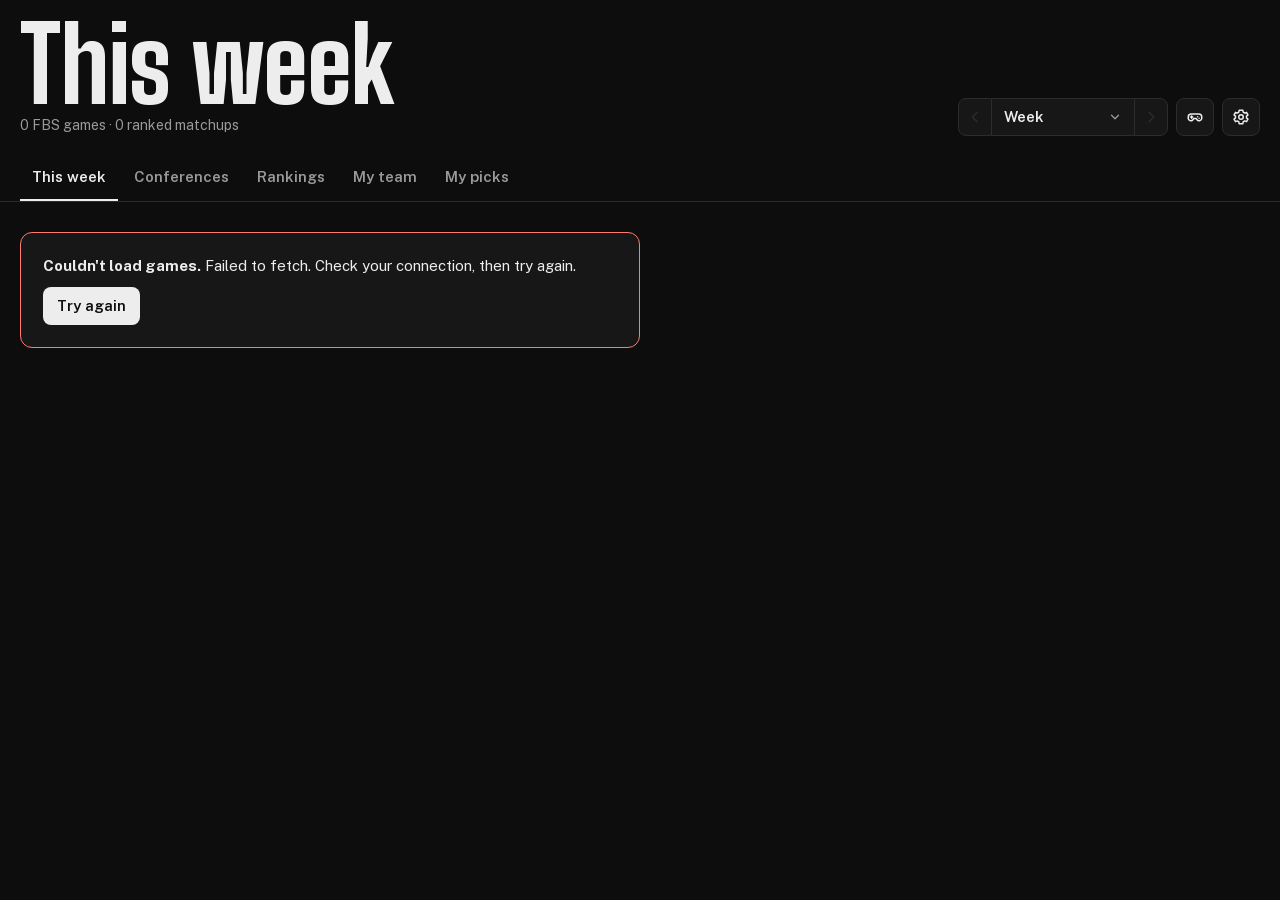
==== commit 8a389e07: "Game menu, practice and play calling overhaul; faster special teams (v4.1) - No page zoom on phones " ====
--- a/index.html
+++ b/index.html
@@ -2,7 +2,10 @@
 <html lang="en">
 <head>
 <meta charset="utf-8">
-<meta name="viewport" content="width=device-width, initial-scale=1, viewport-fit=cover">
+<meta name="viewport" content="width=device-width, initial-scale=1, maximum-scale=1, user-scalable=no, viewport-fit=cover">
+<!-- No page zoom: Safari ignores user-scalable=no in the browser tab, so cancel its pinch gesture here too
+     (double-tap zoom is off via touch-action in app.css; maximum-scale stops the zoom when a text box is focused). -->
+<script>for(const t of['gesturestart','gesturechange'])document.addEventListener(t,e=>e.preventDefault(),{passive:false})</script>
 <title>CFB Board</title>
 <link rel="icon" type="image/png" sizes="64x64" href="icons/favicon-64.png">
 <link rel="apple-touch-icon" href="icons/apple-touch-icon.png">
@@ -22,7 +25,7 @@
 <script>window.__early={};try{const t=()=>AbortSignal.timeout?{signal:AbortSignal.timeout(1e4)}:{},f=(u,o)=>{const p=fetch(u,{...o,...t()});p.catch(()=>{});window.__early[new URL(u,location.href).href]=p};f('https://site.api.espn.com/apis/site/v2/sports/football/college-football/scoreboard?groups=80&limit=400',{priority:'high'});f('data/markets.json',{cache:'no-store'});f('data/slate.json',{cache:'no-store'})}catch{}</script>
 <!-- build:assets -->
 <!-- Generated by scripts/stamp.py (run it after changing any file in js/ or css/); don't edit by hand. -->
-<meta name="app-version" content="3.13" data-date="2026-11-16" data-build="878a30d6">
+<meta name="app-version" content="4.1" data-date="2026-11-19" data-build="8d24d14d">
 <script type="importmap">
 {
  "imports": {
@@ -51,7 +54,7 @@
   "./js/pull.js": "./js/pull.js?v=0a73abb1",
   "./js/recap.js": "./js/recap.js?v=60551da4",
   "./js/resource.js": "./js/resource.js?v=8922f75f",
-  "./js/rivals.js": "./js/rivals.js?v=6ec0c102",
+  "./js/rivals.js": "./js/rivals.js?v=2ac175bf",
   "./js/settings.js": "./js/settings.js?v=c8fbebfd",
   "./js/sheet.js": "./js/sheet.js?v=e3bfba83",
   "./js/state.js": "./js/state.js?v=53ba547f",
@@ -80,27 +83,28 @@
   "./js/views/wpchart.js": "./js/views/wpchart.js?v=b00d3359",
   "./js/weekpicker.js": "./js/weekpicker.js?v=5ce3f0f4",
   "./js/game/doak.js": "./js/game/doak.js?v=4b488dcb",
-  "./js/game/drawhd.js": "./js/game/drawhd.js?v=d6c5e4c8",
+  "./js/game/drawhd.js": "./js/game/drawhd.js?v=abf4b749",
   "./js/game/flyover.js": "./js/game/flyover.js?v=ec5c2ce7",
   "./js/game/font.js": "./js/game/font.js?v=ae31547a",
-  "./js/game/hdart.js": "./js/game/hdart.js?v=9f6b4d37",
+  "./js/game/hdart.js": "./js/game/hdart.js?v=322c2a25",
   "./js/game/hdkit.js": "./js/game/hdkit.js?v=8aa7afba",
-  "./js/game/hdui-cards.js": "./js/game/hdui-cards.js?v=f3919f7e",
-  "./js/game/hdui-hud.js": "./js/game/hdui-hud.js?v=d490f47b",
+  "./js/game/hdui-cards.js": "./js/game/hdui-cards.js?v=fa43d2f4",
+  "./js/game/hdui-hud.js": "./js/game/hdui-hud.js?v=bda0edd5",
   "./js/game/hdui.js": "./js/game/hdui.js?v=7c018935",
+  "./js/game/locker.js": "./js/game/locker.js?v=958b95a5",
   "./js/game/names.js": "./js/game/names.js?v=ce2d077a",
-  "./js/game/pixelbowl.js": "./js/game/pixelbowl.js?v=40d89cf4",
+  "./js/game/pixelbowl.js": "./js/game/pixelbowl.js?v=f2dd5af7",
   "./js/game/scout.js": "./js/game/scout.js?v=44c774d6",
   "./js/game/season.js": "./js/game/season.js?v=61463bd5",
-  "./js/game/seasonview.js": "./js/game/seasonview.js?v=fa50ba5b",
+  "./js/game/seasonview.js": "./js/game/seasonview.js?v=e157267d",
   "./js/game/sfx.js": "./js/game/sfx.js?v=0c6d3e94",
-  "./js/game/sim.js": "./js/game/sim.js?v=0745c8f1",
-  "./js/game/special.js": "./js/game/special.js?v=f19b99a5",
+  "./js/game/sim.js": "./js/game/sim.js?v=fb15a902",
+  "./js/game/special.js": "./js/game/special.js?v=bb57ca4d",
   "./js/game/weather.js": "./js/game/weather.js?v=c5c6af1d"
  }
 }
 </script>
-<link rel="stylesheet" href="css/app.css?v=da82e4d4">
+<link rel="stylesheet" href="css/app.css?v=41e936fc">
 <script type="module" src="js/main.js?v=bf493460"></script>
 <link rel="modulepreload" href="js/api.js?v=e6d8cf67">
 <link rel="modulepreload" href="js/ats.js?v=5c22f32e">
@@ -126,7 +130,7 @@
 <link rel="modulepreload" href="js/pull.js?v=0a73abb1">
 <link rel="modulepreload" href="js/recap.js?v=60551da4">
 <link rel="modulepreload" href="js/resource.js?v=8922f75f">
-<link rel="modulepreload" href="js/rivals.js?v=6ec0c102">
+<link rel="modulepreload" href="js/rivals.js?v=2ac175bf">
 <link rel="modulepreload" href="js/settings.js?v=c8fbebfd">
 <link rel="modulepreload" href="js/sheet.js?v=e3bfba83">
 <link rel="modulepreload" href="js/state.js?v=53ba547f">
--- a/css/app.css
+++ b/css/app.css
@@ -71,7 +71,7 @@
   --accent:#EDEDED;--accent-ink:#111111;--good:#5CC08A;--fpi:#8FB0E0;
 }
 *,*::before,*::after{box-sizing:inherit}
-html{scroll-padding-top:calc(env(safe-area-inset-top,0px) + 60px)}
+html{scroll-padding-top:calc(env(safe-area-inset-top,0px) + 60px);touch-action:manipulation}
 html,body{overflow-x:clip;overscroll-behavior-y:none}
 body{margin:0;background:var(--bg);color:var(--ink);font:15px/1.45 var(--body);-webkit-font-smoothing:antialiased}
 body.drawer-open{overflow:hidden}
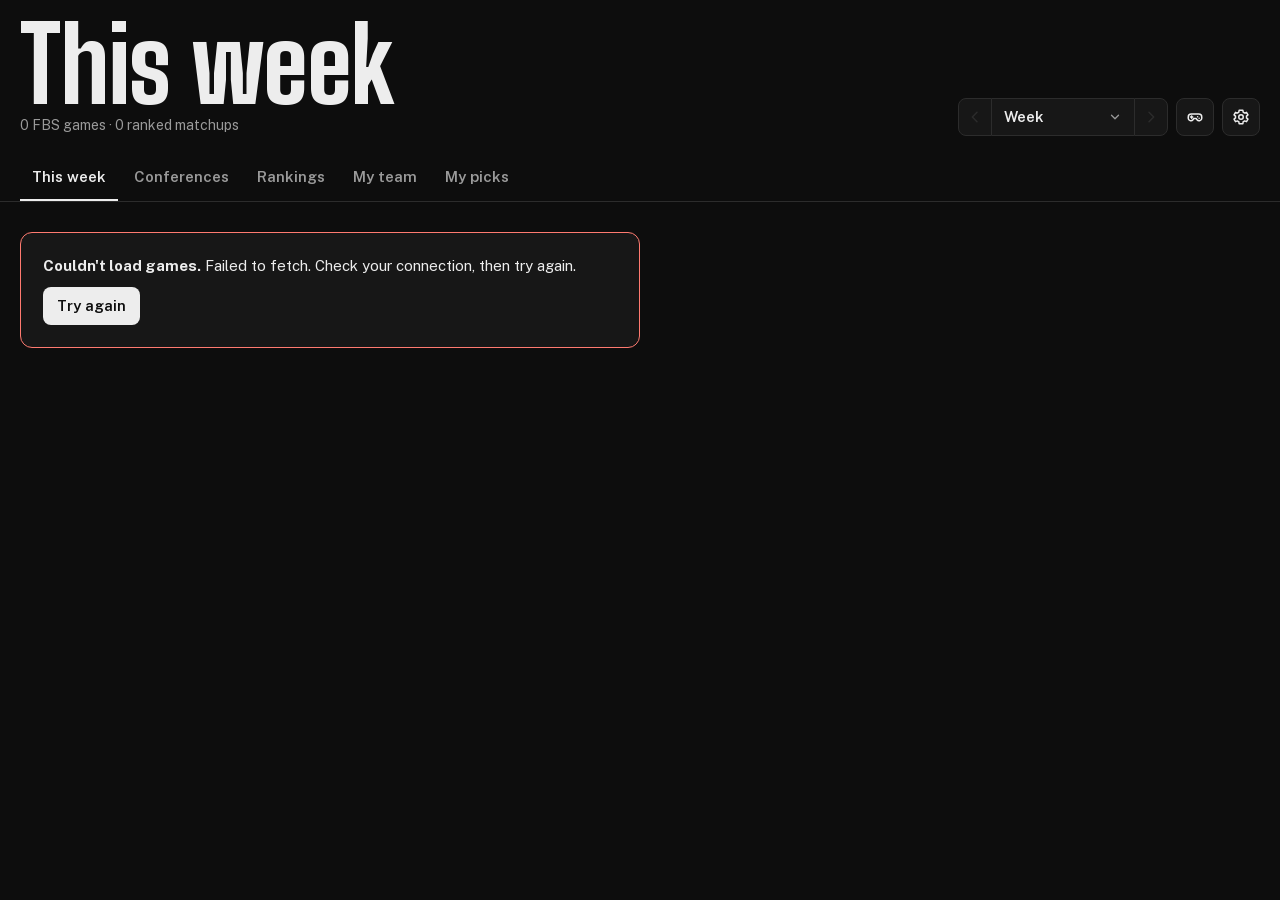
==== commit 3e1b8e73: "Take Over: biggest games first, a featured moment, lighter rows, beaten progress (v4.1.2) - Last wee" ====
--- a/index.html
+++ b/index.html
@@ -25,7 +25,7 @@
 <script>window.__early={};try{const t=()=>AbortSignal.timeout?{signal:AbortSignal.timeout(1e4)}:{},f=(u,o)=>{const p=fetch(u,{...o,...t()});p.catch(()=>{});window.__early[new URL(u,location.href).href]=p};f('https://site.api.espn.com/apis/site/v2/sports/football/college-football/scoreboard?groups=80&limit=400',{priority:'high'});f('data/markets.json',{cache:'no-store'});f('data/slate.json',{cache:'no-store'})}catch{}</script>
 <!-- build:assets -->
 <!-- Generated by scripts/stamp.py (run it after changing any file in js/ or css/); don't edit by hand. -->
-<meta name="app-version" content="4.1" data-date="2026-11-19" data-build="8d24d14d">
+<meta name="app-version" content="4.1.2" data-date="2026-11-19" data-build="35350b42">
 <script type="importmap">
 {
  "imports": {
@@ -33,7 +33,7 @@
   "./js/ats.js": "./js/ats.js?v=5c22f32e",
   "./js/ballots.js": "./js/ballots.js?v=04bafadb",
   "./js/bets.js": "./js/bets.js?v=391f2aa0",
-  "./js/challenges.js": "./js/challenges.js?v=44be6c2c",
+  "./js/challenges.js": "./js/challenges.js?v=a3c46e0a",
   "./js/darklogos.js": "./js/darklogos.js?v=8ed675aa",
   "./js/data.js": "./js/data.js?v=8dd9ddb3",
   "./js/detail.js": "./js/detail.js?v=a2286499",
@@ -42,7 +42,7 @@
   "./js/excitement.js": "./js/excitement.js?v=7aa2b6ed",
   "./js/lines.js": "./js/lines.js?v=0a1d68be",
   "./js/live.js": "./js/live.js?v=5ea70ceb",
-  "./js/main.js": "./js/main.js?v=bf493460",
+  "./js/main.js": "./js/main.js?v=51037278",
   "./js/markets.js": "./js/markets.js?v=d7fb41d9",
   "./js/models.js": "./js/models.js?v=7e306fde",
   "./js/morph.js": "./js/morph.js?v=ef1187dc",
@@ -83,17 +83,17 @@
   "./js/views/wpchart.js": "./js/views/wpchart.js?v=b00d3359",
   "./js/weekpicker.js": "./js/weekpicker.js?v=5ce3f0f4",
   "./js/game/doak.js": "./js/game/doak.js?v=4b488dcb",
-  "./js/game/drawhd.js": "./js/game/drawhd.js?v=abf4b749",
+  "./js/game/drawhd.js": "./js/game/drawhd.js?v=49a11950",
   "./js/game/flyover.js": "./js/game/flyover.js?v=ec5c2ce7",
   "./js/game/font.js": "./js/game/font.js?v=ae31547a",
   "./js/game/hdart.js": "./js/game/hdart.js?v=322c2a25",
   "./js/game/hdkit.js": "./js/game/hdkit.js?v=8aa7afba",
-  "./js/game/hdui-cards.js": "./js/game/hdui-cards.js?v=fa43d2f4",
+  "./js/game/hdui-cards.js": "./js/game/hdui-cards.js?v=2d7f58ac",
   "./js/game/hdui-hud.js": "./js/game/hdui-hud.js?v=bda0edd5",
   "./js/game/hdui.js": "./js/game/hdui.js?v=7c018935",
   "./js/game/locker.js": "./js/game/locker.js?v=958b95a5",
   "./js/game/names.js": "./js/game/names.js?v=ce2d077a",
-  "./js/game/pixelbowl.js": "./js/game/pixelbowl.js?v=f2dd5af7",
+  "./js/game/pixelbowl.js": "./js/game/pixelbowl.js?v=564000b2",
   "./js/game/scout.js": "./js/game/scout.js?v=44c774d6",
   "./js/game/season.js": "./js/game/season.js?v=61463bd5",
   "./js/game/seasonview.js": "./js/game/seasonview.js?v=e157267d",
@@ -104,13 +104,13 @@
  }
 }
 </script>
-<link rel="stylesheet" href="css/app.css?v=41e936fc">
-<script type="module" src="js/main.js?v=bf493460"></script>
+<link rel="stylesheet" href="css/app.css?v=fe7fc372">
+<script type="module" src="js/main.js?v=51037278"></script>
 <link rel="modulepreload" href="js/api.js?v=e6d8cf67">
 <link rel="modulepreload" href="js/ats.js?v=5c22f32e">
 <link rel="modulepreload" href="js/ballots.js?v=04bafadb">
 <link rel="modulepreload" href="js/bets.js?v=391f2aa0">
-<link rel="modulepreload" href="js/challenges.js?v=44be6c2c">
+<link rel="modulepreload" href="js/challenges.js?v=a3c46e0a">
 <link rel="modulepreload" href="js/darklogos.js?v=8ed675aa">
 <link rel="modulepreload" href="js/data.js?v=8dd9ddb3">
 <link rel="modulepreload" href="js/detail.js?v=a2286499">
--- a/css/app.css
+++ b/css/app.css
@@ -2365,3 +2365,15 @@
 .pk-act svg{width:16px;height:16px;flex:none;opacity:.8}
 .pk-act.hot{background:var(--soft)}
 @media (prefers-reduced-motion:reduce){.game.pk-press{transform:none}.pk-stack,.pk-menu,.pk-scrim{transition:none}}
+
+/* Opening the game. The first time, while its code downloads, a black screen (the game's own) with a small loading bar
+   that only shows if it's taking a moment (main.js .pb-boot). Then the field comes in: it fades up from black while
+   easing back from a touch close, like a camera settling, once the game has drawn it (pixelbowl.js drops .pb-loading). */
+.pb-boot{position:fixed;inset:0;z-index:1000;display:grid;place-content:center;background:#0b0d10}
+.pb-boot i{position:relative;width:96px;height:3px;border-radius:2px;overflow:hidden;background:rgba(255,255,255,.12);opacity:0;animation:pbBootIn .3s ease-out .35s forwards}
+.pb-boot i::after{content:"";position:absolute;inset:0;width:40%;border-radius:2px;background:#ffd23f;animation:pbBootBar 1.1s ease-in-out infinite}
+@keyframes pbBootIn{to{opacity:1}}
+@keyframes pbBootBar{from{transform:translateX(-100%)}to{transform:translateX(250%)}}
+.pb .pb-cv{transition:opacity .8s ease-out,transform 1.3s cubic-bezier(.2,.8,.2,1)}
+.pb.pb-loading .pb-cv{opacity:0;transform:scale(1.07)}
+@media (prefers-reduced-motion:reduce){.pb-boot i::after{animation:none;width:100%}.pb .pb-cv{transition:opacity .3s}.pb.pb-loading .pb-cv{transform:none}}
